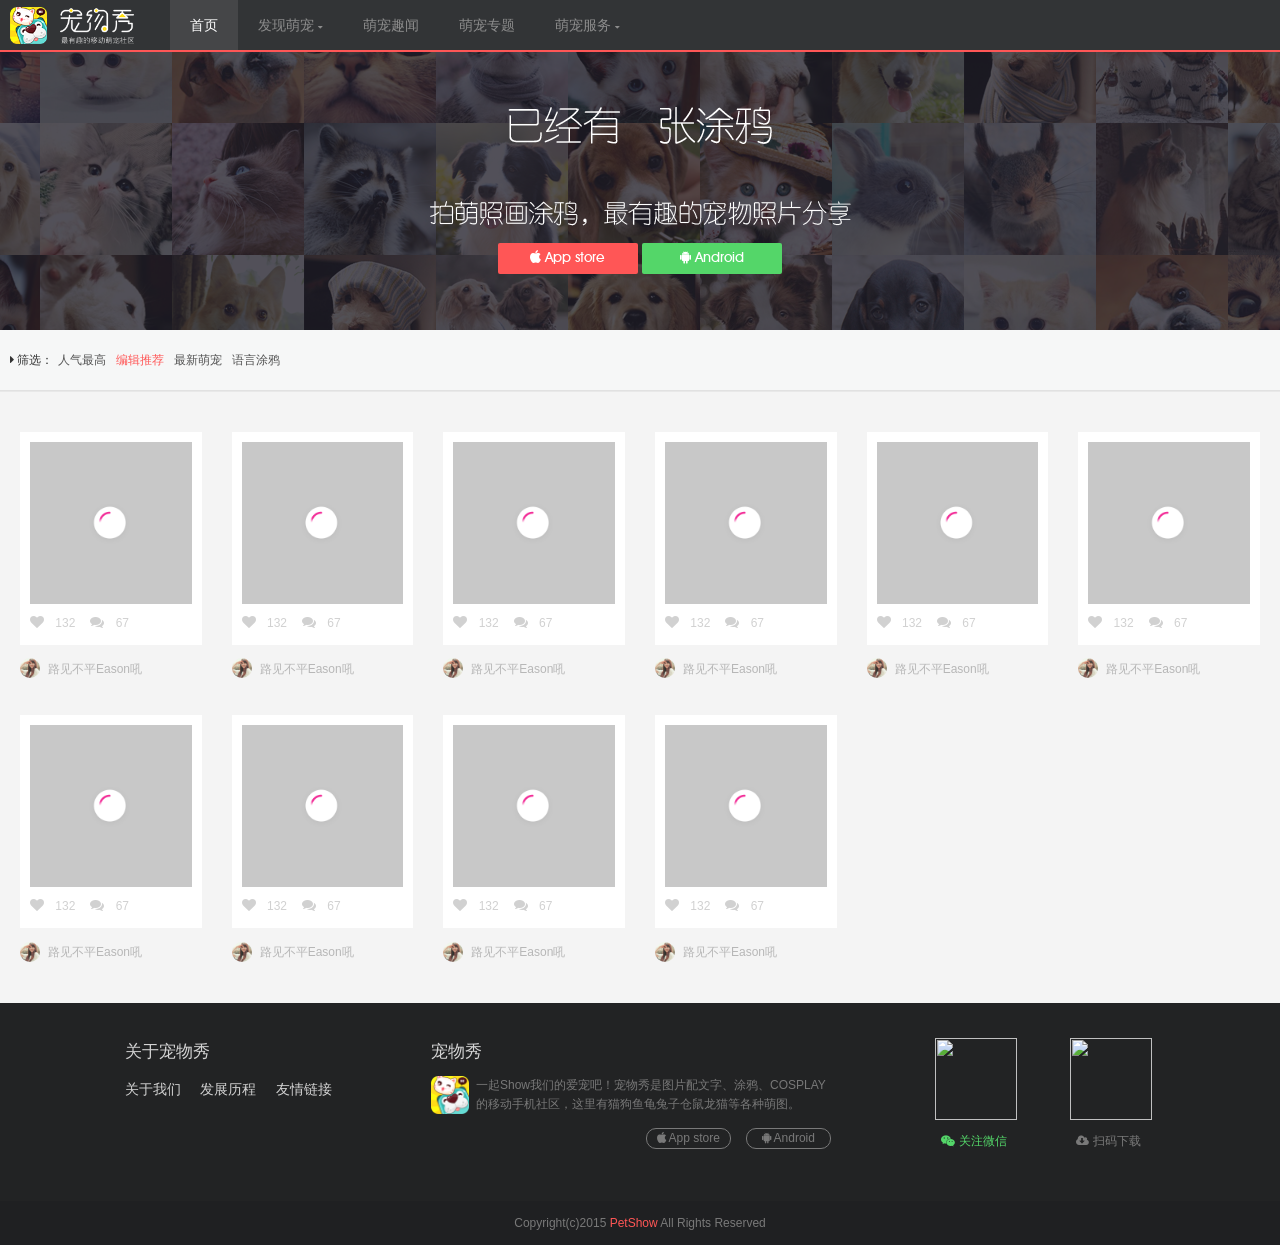
==== index.html @ 31b691ab "first commit of this project" ====
<!DOCTYPE html>
<html lang="en">
<head>
    <meta charset="UTF-8">
    <title>Document</title>
    <meta name="viewport"
          content="width=device-width, user-scalable=no, initial-scale=1.0, maximum-scale=1.0, minimum-scale=1.0">
    <meta http-equiv="X-UA-Compatible" content="IE=edge">
    <link rel="stylesheet" href="css/amazeui.min.css">
    <link rel="stylesheet" href="css/petshow.css?6">
    <link rel="stylesheet" href="css/animate.min.css">
    <script src="js/jquery.min.js"></script>
    <script src="js/amazeui.min.js"></script>
    <script src="js/countUp.min.js"></script>
    <script src="js/amazeui.lazyload.min.js"></script>


</head>
<body>
<header class="am-topbar am-topbar-inverse">
    <div class="amz-container">
        <h1 class="am-topbar-brand">
            <a href="#" class="am-topbar-logo">
                <img src="img/logo.png?1" alt="">
            </a>
        </h1>
        <button class="am-topbar-btn am-topbar-toggle am-btn am-btn-sm am-btn-success am-show-sm-only"
                data-am-collapse="{target: '#doc-topbar-collapse-5'}">
            <span class="am-sr-only">
                导航切换
            </span>
            <span class="am-icon-bars">
            </span>
        </button>
        <div class="am-collapse am-topbar-collapse" id="doc-topbar-collapse-5">
            <ul class="am-nav am-nav-pills am-topbar-nav">
                <li class="am-active">
                    <a href="#">
                        首页
                    </a>
                </li>
                <li class="am-dropdown" data-am-dropdown="">
                    <a class="am-dropdown-toggle" data-am-dropdown-toggle="" href="javascript:;">
                        发现萌宠
                        <span class="am-icon-caret-down">
                        </span>
                    </a>
                    <ul class="am-dropdown-content">
                        <li>
                            <a href="#">
                                编辑推荐
                            </a>
                        </li>
                        <li>
                            <a href="#">
                                人气排行
                            </a>
                        </li>
                        <li>
                            <a href="#">
                                最新发布
                            </a>
                        </li>
                        <li>
                            <a href="#">
                                语音涂鸦
                            </a>
                        </li>
                    </ul>
                </li>
                <li>
                    <a href="#">
                        萌宠趣闻
                    </a>
                </li>
                <li>
                    <a href="#">
                        萌宠专题
                    </a>
                </li>
                <li class="am-dropdown" data-am-dropdown="">
                    <a class="am-dropdown-toggle" data-am-dropdown-toggle="" href="javascript:;">
                        萌宠服务
                        <span class="am-icon-caret-down">
                        </span>
                    </a>
                    <ul class="am-dropdown-content">
                        <li>
                            <a href="#">
                                宠物医院
                            </a>
                        </li>
                        <li>
                            <a href="#">
                                宠物美容
                            </a>
                        </li>
                        <li>
                            <a href="#">
                                宠物店铺
                            </a>
                        </li>
                        <li>
                            <a href="#">
                                更多服务
                            </a>
                        </li>
                    </ul>
                </li>
            </ul>
        </div>
    </div>
</header>
<div class="get">
    <div class="am-g">
        <div class="am-u-lg-12">
            <div class="get-title">
                <div class="get_font_left"><img src="img/font_yjy.png" alt=""></div>
                <div class="get_font_center" id="banner_num"></div>
                <div class="get_font_rigth"><img src="img/font_zty.png" alt=""></div>
            </div>

            <div class="font_line"><img src="img/font_line.png" alt=""></div>
            <p>
                <a href="###" class="am-btn am-btn-sm get-btn  am-radius banner_ios am-icon-apple"> App store</a> <a
                    href="###" class="am-btn am-btn-sm  am-radius get-btn banner_android am-icon-android"> Android</a>
            </p>
        </div>
    </div>
</div>
<div class="banner_navbg">
    <div class="am-g">
        <div class="banner_nav"><span class="am-icon-caret-right">  筛选：</span><a href="###">人气最高</a><a href="###"
                                                                                                       class="banner_hover">编辑推荐</a><a
                href="###">最新萌宠</a><a href="###">语言涂鸦</a></div>
    </div>
</div>

<div class="am-g am-imglist">
    <ul data-am-widget="gallery" class="am-gallery am-avg-sm-2
  am-avg-md-3 am-avg-lg-6 am-gallery-default">
        <li>
            <div class="am-gallery-item am_list_block">
                <a href="###" class="am_img_bg">
                    <img class="am_img animated" src="img/loading.gif"
                         data-original="http://img.petshow.cc/pet_show/2015_08/6d3c22171da582f569702bad45d9a4c6.jpg"
                         alt="远方 有一个地方 那里种有我们的梦想"/>
                </a>

                <div class="am_listimg_info"><span class="am-icon-heart"> 132</span><span
                        class="am-icon-comments"> 67</span><span class="am_imglist_time">15分钟前</span></div>

            </div>
            <a class="am_imglist_user"><span class="am_imglist_user_ico"><img src="img/tx.jpg" alt=""></span><span
                    class="am_imglist_user_font">路见不平Eason吼</span></a>
        </li>
        <li>
            <div class="am-gallery-item am_list_block">
                <a href="###" class="am_img_bg">
                    <img class="am_img animated" src="img/loading.gif"
                         data-original="http://img.petshow.cc/pet_show/2015_08/6d3c22171da582f569702bad45d9a4c6.jpg"
                         alt="远方 有一个地方 那里种有我们的梦想"/>
                </a>

                <div class="am_listimg_info"><span class="am-icon-heart"> 132</span><span
                        class="am-icon-comments"> 67</span><span class="am_imglist_time">15分钟前</span></div>

            </div>
            <a class="am_imglist_user"><span class="am_imglist_user_ico"><img src="img/tx.jpg" alt=""></span><span
                    class="am_imglist_user_font">路见不平Eason吼</span></a>
        </li>
        <li>
            <div class="am-gallery-item am_list_block">
                <a href="###" class="am_img_bg">
                    <img class="am_img animated" src="img/loading.gif"
                         data-original="http://img.petshow.cc/pet_show/2015_08/6d3c22171da582f569702bad45d9a4c6.jpg"
                         alt="远方 有一个地方 那里种有我们的梦想"/>
                </a>

                <div class="am_listimg_info"><span class="am-icon-heart"> 132</span><span
                        class="am-icon-comments"> 67</span><span class="am_imglist_time">15分钟前</span></div>

            </div>
            <a class="am_imglist_user"><span class="am_imglist_user_ico"><img src="img/tx.jpg" alt=""></span><span
                    class="am_imglist_user_font">路见不平Eason吼</span></a>
        </li>
        <li>
            <div class="am-gallery-item am_list_block">
                <a href="###" class="am_img_bg">
                    <img class="am_img animated" src="img/loading.gif"
                         data-original="http://img.petshow.cc/pet_show/2015_08/6d3c22171da582f569702bad45d9a4c6.jpg"
                         alt="远方 有一个地方 那里种有我们的梦想"/>
                </a>

                <div class="am_listimg_info"><span class="am-icon-heart"> 132</span><span
                        class="am-icon-comments"> 67</span><span class="am_imglist_time">15分钟前</span></div>

            </div>
            <a class="am_imglist_user"><span class="am_imglist_user_ico"><img src="img/tx.jpg" alt=""></span><span
                    class="am_imglist_user_font">路见不平Eason吼</span></a>
        </li>
        <li>
            <div class="am-gallery-item am_list_block">
                <a href="###" class="am_img_bg">
                    <img class="am_img animated" src="img/loading.gif"
                         data-original="http://img.petshow.cc/pet_show/2015_08/6d3c22171da582f569702bad45d9a4c6.jpg"
                         alt="远方 有一个地方 那里种有我们的梦想"/>
                </a>

                <div class="am_listimg_info"><span class="am-icon-heart"> 132</span><span
                        class="am-icon-comments"> 67</span><span class="am_imglist_time">15分钟前</span></div>

            </div>
            <a class="am_imglist_user"><span class="am_imglist_user_ico"><img src="img/tx.jpg" alt=""></span><span
                    class="am_imglist_user_font">路见不平Eason吼</span></a>
        </li>
        <li>
            <div class="am-gallery-item am_list_block">
                <a href="###" class="am_img_bg">
                    <img class="am_img animated" src="img/loading.gif"
                         data-original="http://img.petshow.cc/pet_show/2015_08/6d3c22171da582f569702bad45d9a4c6.jpg"
                         alt="远方 有一个地方 那里种有我们的梦想"/>
                </a>

                <div class="am_listimg_info"><span class="am-icon-heart"> 132</span><span
                        class="am-icon-comments"> 67</span><span class="am_imglist_time">15分钟前</span></div>

            </div>
            <a class="am_imglist_user"><span class="am_imglist_user_ico"><img src="img/tx.jpg" alt=""></span><span
                    class="am_imglist_user_font">路见不平Eason吼</span></a>
        </li>
        <li>
            <div class="am-gallery-item am_list_block">
                <a href="###" class="am_img_bg">
                    <img class="am_img animated" src="img/loading.gif"
                         data-original="http://img.petshow.cc/pet_show/2015_08/6d3c22171da582f569702bad45d9a4c6.jpg"
                         alt="远方 有一个地方 那里种有我们的梦想"/>
                </a>

                <div class="am_listimg_info"><span class="am-icon-heart"> 132</span><span
                        class="am-icon-comments"> 67</span><span class="am_imglist_time">15分钟前</span></div>

            </div>
            <a class="am_imglist_user"><span class="am_imglist_user_ico"><img src="img/tx.jpg" alt=""></span><span
                    class="am_imglist_user_font">路见不平Eason吼</span></a>
        </li>
        <li>
            <div class="am-gallery-item am_list_block">
                <a href="###" class="am_img_bg">
                    <img class="am_img animated" src="img/loading.gif"
                         data-original="http://img.petshow.cc/pet_show/2015_08/6d3c22171da582f569702bad45d9a4c6.jpg"
                         alt="远方 有一个地方 那里种有我们的梦想"/>
                </a>

                <div class="am_listimg_info"><span class="am-icon-heart"> 132</span><span
                        class="am-icon-comments"> 67</span><span class="am_imglist_time">15分钟前</span></div>

            </div>
            <a class="am_imglist_user"><span class="am_imglist_user_ico"><img src="img/tx.jpg" alt=""></span><span
                    class="am_imglist_user_font">路见不平Eason吼</span></a>
        </li>
        <li>
            <div class="am-gallery-item am_list_block">
                <a href="###" class="am_img_bg">
                    <img class="am_img animated" src="img/loading.gif"
                         data-original="http://img.petshow.cc/pet_show/2015_08/6d3c22171da582f569702bad45d9a4c6.jpg"
                         alt="远方 有一个地方 那里种有我们的梦想"/>
                </a>

                <div class="am_listimg_info"><span class="am-icon-heart"> 132</span><span
                        class="am-icon-comments"> 67</span><span class="am_imglist_time">15分钟前</span></div>

            </div>
            <a class="am_imglist_user"><span class="am_imglist_user_ico"><img src="img/tx.jpg" alt=""></span><span
                    class="am_imglist_user_font">路见不平Eason吼</span></a>
        </li>
        <li>
            <div class="am-gallery-item am_list_block">
                <a href="###" class="am_img_bg">
                    <img class="am_img animated" src="img/loading.gif"
                         data-original="http://img.petshow.cc/pet_show/2015_08/6d3c22171da582f569702bad45d9a4c6.jpg"
                         alt="远方 有一个地方 那里种有我们的梦想"/>
                </a>

                <div class="am_listimg_info"><span class="am-icon-heart"> 132</span><span
                        class="am-icon-comments"> 67</span><span class="am_imglist_time">15分钟前</span></div>

            </div>
            <a class="am_imglist_user"><span class="am_imglist_user_ico"><img src="img/tx.jpg" alt=""></span><span
                    class="am_imglist_user_font">路见不平Eason吼</span></a>
        </li>

    </ul>
</div>
<footer class="am_footer">
    <div class="am_footer_con">
        <div class="am_footer_link">
            <span>关于宠物秀</span>
            <ul>
                <li><a href="###">关于我们</a></li>
                <li><a href="###">发展历程</a></li>
                <li><a href="###">友情链接</a></li>
            </ul>
        </div>


        <div class="am_footer_don">
            <span>宠物秀</span>
            <dl>
                <dt><img src="img/footdon.png?1" alt=""></dt>
                <dd>一起Show我们的爱宠吧！宠物秀是图片配文字、涂鸦、COSPLAY的移动手机社区，这里有猫狗鱼龟兔子仓鼠龙猫等各种萌图。
                    <a href="###" class="footdon_pg ">
                        <div class="foot_d_pg am-icon-apple "> App store</div>
                    </a><a href="###" class="footdon_az animated">
                        <div class="foot_d_az am-icon-android "> Android</div>
                    </a></dd>

            </dl>
        </div>

        <div class="am_footer_erweima">
            <div class="am_footer_weixin"><img src="img/wx.jpg" alt="">

                <div class="am_footer_d_gzwx am-icon-weixin"> 关注微信</div>
            </div>
            <div class="am_footer_ddon"><img src="img/wx.jpg" alt="">

                <div class="am_footer_d_dxz am-icon-cloud-download"> 扫码下载</div>
            </div>

        </div>

    </div>
    <div class="am_info_line">Copyright(c)2015 <span>PetShow</span> All Rights Reserved</div>
</footer>
<script src="js/petshow.js"></script>
</body>
</html>
---- css/petshow.css ----
html,body { margin: 0; padding: 0; min-height: 100%; background: #f4f4f4; }
@font-face {
    font-family: 'avantgarde_md_btmedium';
    src: url('../fonts/tt0156m-webfont.eot');
    src: url('../fonts/tt0156m-webfont.eot?#iefix') format('embedded-opentype'),
         url('../fonts/tt0156m-webfont.woff2') format('woff2'),
         url('../fonts/tt0156m-webfont.woff') format('woff'),
         url('../fonts/tt0156m-webfont.ttf') format('truetype'),
         url('../fonts/tt0156m-webfont.svg#avantgarde_md_btmedium') format('svg');
    font-weight: normal;
    font-style: normal;
}
ul,li,dl,dt,dd { margin: 0; padding: 0; list-style: none;}
.am-topbar {  border-bottom: 2px solid #ff5656;}
.cff5656 { color: #ff5656;}
.am-topbar-inverse { background: #323436;}
.am-topbar-inverse .am-topbar-nav>li>a {    padding: 0 20px;line-height: 50px;display: block;color: #8C8C8C;font-size: 14px; transition: background-color ease .3s;}
.am-topbar-inverse .am-topbar-nav>li>a:focus, .am-topbar-inverse .am-topbar-nav>li>a:hover {  background-color: #454648; color: #fff; }
.am-topbar-inverse .am-topbar-nav>li.am-active>a, .am-topbar-inverse .am-topbar-nav>li.am-active>a:focus, .am-topbar-inverse .am-topbar-nav>li.am-active>a:hover { background-color: #454648; color: #fff;}
.am-topbar-inverse .am-topbar-nav>li>a:after { display: none;}
.am-nav-pills>li+li { margin: 0;}
.am-dropdown-content:before { display: none;}
.am-gallery-bordered>li, .am-gallery-default>li, .am-gallery-imgbordered>li, .am-gallery-overlay>li { padding: 15px; padding-bottom: 10px;}
.am-dropdown-content:after { display: none;}
.am-dropdown-content { background: #454648; border:none; margin-top:0px; }
.am-nav { font-size: 14px; margin-left: 20px;}
ul.am-dropdown-content { padding:0px;}
.am-dropdown-content  { min-width: 106px; text-align: center;}
ul.am-dropdown-content>li>a { color: #8C8C8C; font-size: 12px;}
ul.am-dropdown-content>li>a:focus, ul.am-dropdown-content>li>a:hover { background: #ff5656; color: #fff;transition: background-color ease .3s;}
.am-icon-caret-down:before { font-size: 8px;}
.amz-container { max-width: 1500px; margin: 0 auto;}
.am-topbar-logo img{ width: 130px; height: 37px; vertical-align: top; margin-top:7px; }
.am-list, .am-topbar { margin-bottom: 0;}
.get {background: url(../img/banner_bg.png) top center no-repeat;color: #fff;text-align: center;height: 278px;}
.get-title {display: inline-block; padding-top: 25px;}
.get_font_left { width: 112px; height: 115px;float: left;  }
.get_font_center { width: auto; height: 115px; margin: 0 20px; line-height: 115px; float: left; font-size: 115px; color: #ff5656; font-family: 'avantgarde_md_btmedium';}
.get_font_rigth {width: 112px; height: 115px; float: left;vertical-align: middle;}
.get_font_left  , .get_font_rigth  {line-height: 95px;}
.banner_ios { background: url(../img/r_bg.png) #ff5656 no-repeat; background-position: -500px 0; }
.banner_android {  background: url(../img/l_bg.png) #54d669 no-repeat; background-position: -500px 0; }
.banner_ios , .banner_android { width: 140px;display: inline-block; color: #fff; font-family: 'avantgarde_md_btmedium';-webkit-transition: all 600ms cubic-bezier(0.165, 0.84, 0.44, 1);
      transition: all 600ms cubic-bezier(0.165, 0.84, 0.44, 1);}
.banner_ios:hover, .banner_android:hover { background-position: 0 0; color: #fff; }
.banner_ios:visited , .banner_android:visited { color: #fff;}
 .am-btn {  border:none; }
.banner_navbg { background: url(../img/bannner_smallbg.png) repeat-x; width: 100%; height: 62px;}
.am-g { max-width: 1500px;}
.am-imglist { max-width: 1540px; padding: 20px 0;}
.banner_nav { line-height: 61px; font-size: 12px; margin: 0 10px;}
.am_list_block { padding: 10px; background: #fff; position: relative; }
.am_listimg_info { color: #d1d1d1; padding-top: 5px; }
.am-icon-heart:before { font-size: 14px; margin-right: 8px;}
.am-icon-comments:before { font-size: 14px; margin-right: 8px;}
.am_listimg_right {  float: right; margin-right: 0;}
.am_listimg_info span { margin-right: 15px; font-size: 12px; }
.banner_nav a { color: #535353; display: inline-block; margin: 0 5px;}
.banner_nav .banner_hover {color: #ff5656;}
.am-g .avg_list { background: #fff; }
.am_list_time {  float: right; }
.am-g .avg_list_content { padding:10px;}
.avg_list_info span:before { font-size: 14px;}
.avg_list_info { color: #d1d1d1; font-size: 12px; padding-top: 10px}
.avg_info_right { float: right;}
.am_listimg_info .am_imglist_time { position: absolute; bottom: 11px; right:10px; margin-right:0;}
.am_imglist_user { color: #b7b7b7; padding: 10px 0; display: block;}
.am_imglist_user:hover { color: #b7b7b7;}
.am_imglist_user_ico { display:inline-block;  height: 20px; padding-right: 8px;}
.am_imglist_user_ico img { width: 20px;height: 20px; border-radius:50%;}
.am_imglist_user_font { font-size: 12px;}
.am_img_bg { background: url(../img/loading.gif) no-repeat center; display: block;}
.am_footer { background: #222324; width: 100%;padding: 35px 0 0 0;}
.am_footer_con { max-width: 1500px; text-align: center; margin: 0 auto; overflow: hidden; padding: 0 10px 40px;-webkit-box-sizing: border-box;box-sizing: border-box;}
.am_footer_link { overflow: hidden;  display: inline-block; vertical-align: top; margin-right: 80px;}
.am_footer_link span , .am_footer_don span{ text-align:left;  font-size: 17px; color: #d3d3d3; padding-bottom: 10px; display: block; }
.am_footer_link  li { display: inline-block;}
.am_footer_link  li a{color: #d3d3d3; font-size: 14px; margin-right: 15px;}
.am_footer_link  li a:hover {  color: #ff5656;}
.am_footer_don { display: inline-block; max-width: 400px; vertical-align: top; }
.am_footer_don dt { position: relative; float: left; width: 38px; height: 38px;}
.am_footer_don dd {position: relative; font-size: 12px; color: #787878; padding: 0; margin: 0;  margin-left: 45px; float:none;padding-bottom: 35px; text-align: left;}
.am_footer_don dt img {width: 38px; height: 38px;}
.am_footer_don .footdon_az { position: absolute; bottom:0; right: 0; display: block;  border:1px solid #797979; color: #797979; border-radius: 10px; width: 85px; line-height: 18px; height: 21px;}
.am_footer_don .footdon_pg { position: absolute; bottom:0; right: 100px; display: block;  border:1px solid #797979; color: #797979; border-radius: 10px; width: 85px; height: 21px; line-height: 18px;}
.am_footer_don .footdon_pg:hover { border: 1px solid #ff5656; color: #ff5656;}
.am_footer_don .footdon_az:hover { border: 1px solid #54d669 ; color: #54d669 ;}
.foot_d_pg { width: 100%; text-align: center;}
.foot_d_az { width: 100%; text-align: center; }
.am_footer_erweima { max-width: 450px; display: inline-block;padding-left:100px;}
.am_footer_weixin { text-align: center; float: left; margin-right: 50px;}
.am_footer_weixin img {width: 82px; height: 82px; margin-bottom: 7px; display: block;}
.am_footer_ddon {text-align: center;   float: left;}
.am_footer_ddon img {width: 82px; height: 82px; margin-bottom: 7px; display: block;}
.am_footer_d_gzwx {font-size: 12px;  color: #54d669; border-radius: 10px; width: 85px; height: 21px; line-height: 18px;text-indent: 3px;text-align: left;}
.am_footer_d_dxz {font-size: 12px;  color: #797979; border-radius: 10px; width: 85px; height: 21px; line-height: 18px;text-indent: 3px;text-align: left;}
.am_info_line { background: #1f2022; height: 45px; line-height: 45px; text-align: center; font-size:12px ; color: #797979;}
.am_info_line span { color: #ff5656;}
.am-list-news-default .am-list .am-list-item-desced {padding-top: 20px;padding-bottom: 20px;}
.am_list_li {padding: 20px;background: #fff;margin-top: 20px;box-shadow: 0 1px 2px rgba(0,0,0,0.05);border-radius: 2px;-webkit-transition: all 0.4s ease;transition: all 0.4s ease; }
.am_list_li:hover {   box-shadow: 0 0px 8px rgba(0,0,0,0.2);}
.am-list { background: none;}
.am_list_author .name {  height: 25px; line-height: 25px;}
.am_list_author_ico {vertical-align: middle;display: inline-block;width: 25px; line-height: 25px;height: 25px;background: no-repeat center center;background-size: cover;margin-right: 6px;border-radius: 50%;}
.am_list_author {margin: 15px 0 8px;color: #aaaaaa; font-size: 14px;}
.am_list_author a { color: #ff5656;}
.am_list_author a:hover {color: #333;-webkit-transition: all 0.2s ease;transition: all 0.2s ease;text-decoration: none;}
.am-list-news-default .am-list .am-list-thumb img { width: 165px;    float: left;margin-right: 20px;background: no-repeat center center;background-size: cover;}
.am_news_list_img{ width: 165px; -webkit-transition: all 0.4s ease;transition: all 0.4s ease;}
.am_list_title {}
.am-tabs-d2 .am-tabs-nav {margin: 0 auto;}
.am-tabs-d2 .am-tabs-nav li {    float: left;line-height: 40px;display: inline-block;padding: 0 14px;color: #666666;position: relative;-webkit-transition: all 0.4s ease;transition: all 0.4s ease;}
ul.am-tabs-nav.am-cf.am_cf {border-radius: 2px;height: 40px;background: #e7e7e7;box-shadow: 0 1px 2px rgba(0,0,0,0.05);z-index: 100; max-width: 810px;  margin: 0 auto; margin-bottom: 10px;}
.am_list_title a{    font-size: 18px;font-weight: 600;word-break: break-all;word-wrap: break-word;     color: #333333;-webkit-transition: all 0.2s ease;transition: all 0.2s ease;text-decoration: none;}
.am_list_title a:hover { color: #ff5656;}
.am-tabs-d2 .am-tabs-nav > :after { opacity: 0;-webkit-transform: translate(0, -8px);-ms-transform: translate(0, -8px); transform: translate(0, -8px); position: absolute;top: 100%;left: 50%;width: 10px;height: 10px;background: #ff5656;
content: " ";display: block;margin-top: -7px;margin-left: -3px; }
.am-tabs-d2 .am-tabs-nav>.am-active:after { opacity: 1; -webkit-transition: all 0.3s ease 0.4s;transition: all 0.3s ease 0.4s;-webkit-transform: rotate(45deg) translate(0, 0);-ms-transform: rotate(45deg) translate(0, 0);transform: rotate(45deg) translate(0, 0);}
.am-list-news-default .am-list .am-list-item-desced .am-list-item-text { color: #666; font-size: 14px;}
.am-list-item-text.am_list_item_text {overflow: hidden;text-overflow: ellipsis;display: -webkit-box;-webkit-box-orient: vertical;line-height: 1.3em;-webkit-line-clamp: 2;}
.am_news_tab { width: 100%; -webkit-transition: all 0.4s ease;transition: all 0.4s ease; height: auto; min-height: auto; margin: 0 auto; padding-top: 50px; font-size: 14px;}
.am-tabs-bd { border: none;}
.am-tabs-d2 .am-tabs-nav>.am-active a {color: #ffffff;}
.am-tabs-d2 .am-tabs-nav>.am-active { border: none;position: relative;background: #ff5656;}
.am-tabs-bd .am-tab-panel {margin: 0; padding: 0;}
.am_news_list_all { max-width: 810px; margin: 0 auto; padding-bottom: 60px; -webkit-transition: all 0.4s ease;transition: all 0.4s ease; }
.am_list_title_s { padding-top: 0}
.am-list>li {  border: none;    -webkit-transition: all 0.4s ease;transition: all 0.4s ease;}
.am_news_load { max-width: 810px; margin: 0 auto; color: #d1d1d1; height: 43px; line-height: 43px; background: #fff; text-align: center; margin-top: 20px; cursor: pointer;    box-shadow: 0 1px 2px rgba(0,0,0,0.05);}
.am_news_load span { margin: 0 auto; display: inline-block;}
.article_nr{ max-width: 810px; background: #fff; margin: 50px auto 20px; padding: 30px; -webkit-transition: all 0.4s ease;transition: all 0.4s ease;}
.article_nr_title {    font-size: 24px;font-weight: 600;margin-bottom: 20px; text-align: left;}
.article_nr_content { padding-top: 10px; font-size: 17px;}
.am-paragraph-default p { font-size: 17px; line-height: 1.8;    margin-bottom: 20px;}
.am-paragraph-default img { max-width:100%; border:none; margin: 0; padding: 0;}
.article_nr_more {  padding: 25px 0 25px;margin-top: 25px;border-top: solid 1px #f4f4f4;}
.article_nr_more_r {float: right;color: #666666; font-size: 12px;-webkit-transition: all 0.3s ease;transition: all 0.3s ease;white-space: nowrap;}
.article_nr_more_r .am-icon-btn {width: 28px;height: 28px;margin-left: 5px;border-radius: 50%;display: inline-block;color: #ffffff;line-height: 28px;text-align: center;font-size: 14px;-webkit-transition: all 0.3s ease;transition: all 0.3s ease;opacity: 1;
    -webkit-transform: translate(0, 0);-ms-transform: translate(0, 0);transform: translate(0, 0);}
.article_nr_more_ico {     display: inline-block;vertical-align: middle;font-size: 16px;white-space: nowrap;}
.article_nr_l { float: left;  font-size: 12px;font-family: 'avantgarde_md_btmedium'; color: #666;}
.article_nr_l  .am-icon-btn {width: 28px;height: 28px;border-radius: 50%;display: inline-block;color: #666;line-height: 29px;text-align: center;font-size: 14px;-webkit-transition: all 0.3s ease;transition: all 0.3s ease;opacity: 1;
    -webkit-transform: translate(0, 0);-ms-transform: translate(0, 0);transform: translate(0, 0);}
.am_tuya { max-width: 900px; margin: 0 auto; overflow: hidden; padding: 50px 0 50px;}
.am_tuya_user{ width: 100%; height: 75px; padding-bottom: 25px;}
.am_tuya_user_ico { width: 50px; height: 50px; float: left; position: relative;}
.am_tuya_user_ico img {width: 50px; height: 50px; border-radius: 50%; }
.am_tuya_user_info { position: relative; margin-left: 70px;}
.am_tuya_user_info_name { font-size: 20px; color: #222; font-weight: 600;}
.am_tuya_content { max-width: 900px;}
.am_tuya_content_l { width: 550px; float: left;}
.am_albums { width: 550px; height: 550px;}
.am_tuya_content_r { width: 325px; float:right;}
.am_tuya_user_info_time { margin-right: 15px;}
.am_tuya_more { width: 100%; overflow: hidden;background: #fff;}
.am_tuya_comment { width: 100%; min-height: 160px;border-bottom: 1px solid #e9e9e9; padding: 33px 22px;}
.am_tuya_comment_user {  width: 100%; }
.am_tuya_comment_user_l { float: left; position: relative; height: 33px; line-height: 33px; font-size: 14px; color: #000;}
.am_tuya_comment_user_l img { border-radius: 50%; width: 33px; height: 33px;vertical-align:top; margin-right: 13px;}
.am_tuya_comment_user_l span{color: #9c9c9c;font-weight:normal;}
.am_tuya_comment_user_r { position: relative; float: right;height: 33px; line-height: 33px; font-size: 14px; color: #9c9c9c; display: none;}
.am_tuya_comment_text { padding-left: 46px; font-size: 16px; color: #222;clear:both; padding-top: 10px;}
.am_tuya_comment:hover  .am_tuya_comment_user_r {display: block;}
.am_tuya_r_info { max-width: 250px;}
.am_tuya_r_info li { border-bottom: 1px solid #e0e0e0; line-height: 38px; height: 38px; font-size: 14px; color: #a1a1a1; -webkit-transition: all 0.4s ease;transition: all 0.4s ease;}
.am_tuya_r_info li:hover { background: #eee; -webkit-transition: all 0.4s ease;transition: all 0.4s ease;}
.am_tuya_r_info li :before { margin-left: 10px; font-size: 16px;}
.am_tuya_r_info li i { width: 38px; height: 38px;}
.am_tuya_r_tag {}
.am_tuya_tag { font-size: 14px; color: #a1a1a1; -webkit-transition: all 0.4s ease;transition: all 0.4s ease; width: 250px;border-bottom: 1px solid #e9e9e9; padding-bottom: 13px; margin-bottom: 10px;}
.am_tuya_tag li  { clear: both; line-height: 25px;}
.am_tuya_tag li:hover {background: #eee; -webkit-transition: all 0.4s ease;transition: all 0.4s ease;}
.am_tuya_tag li span { display: inline-block;}
.am_tuya_tag li a { color: #a1a1a1; }
.am_tuya_ckgd {  font-size: 16px; color: #767578; text-align: right; padding-right: 15px;}
.am_tuya_ckgd  a { color: #767578;}
.am_tuya_tag li span:last-child{ float: right;}
.am_tuya_tag li span.am_tuya_tag_title { float: left;  font-size: 16px; font-weight: 600; padding: 10px 0 5px; color: #767578;}
.am_tuya_oneword { width: 100%; height: 58px; padding: 0 22px; font-size: 16px; color: #222; line-height: 58px; border-bottom: 1px solid #e9e9e9;}
.am_tuya_user_info_coordinate { font-size: 14px; color: #aaa;}
.page_hot { width: 260px; }
.am_tuya_ckgd i { opacity: 0;}
.page_hot_title { margin-bottom: 15px; width: 260px;  height: 22px; line-height: 22px; font-size: 16px; }
.page_hot_list { width: 260px; overflow: hidden; }
.page_hot_block { width: 260px; height: 74px; margin-bottom: 23px; }
.page_hot_block dl { overflow: hidden; width: 260px; height: 74px; }
.page_hot_block dl dt { width: 74px; height: 74px; overflow: hidden; float: left; margin-right: 20px; }
.page_hot_block dl dt img { width: 74px; height: 74px; border-radius: 3px;}
.page_hot_block dl dd { margin: 0 }
.page_hot_block dl dd i { font-size: 16px; color: #767578; display: block;font-style: normal; }
.page_hot_block dl dd em { font-size: 12px; color: #959595; display: block; padding: 3px 0 4px 0; font-style: normal;}
.page_hot_block dl dd div.hot_block_info { }
.page_hot_block dl dd div.hot_block_info .hot_info_l { font-size: 14px;  height: 16px; line-height: 17px; float: left; width: 70px; color: #a1a1a1; }
.page_hot_block dl dd div.hot_block_info .hot_info_r { font-size: 14px; height: 16px; line-height: 17px; float: left; width: 70px; color: #a1a1a1;   }
.am_tuya_cai {  max-width: 930px; clear: both;padding-top:50px; margin: 0 auto; padding-bottom: 60px; }
.am_tuya_cai_ti { padding-top: 30px; font-size: 16px; color: #767578;border-top: 1px solid #e9e9e9; max-width: 900px; margin: 0 auto;}
.am_tuya_cai .am-gallery{    padding:0;}
.am_tuya_cai .am-imglist {padding-top:10px;}
.am_user  { width: 100%;}
.am_user_head { width: 100%; background: #fff; height: 150px; border-bottom: 1px solid #dedede;}
.am_user_head_content { max-width: 1530px; margin: 0 auto; padding: 43px 15px 0; font-family: 'avantgarde_md_btmedium','微软雅黑';}
.am_user_head_l { float: left;}
.am_user_head_l_ico { width: 65px; height: 65px; float: left; position: relative;}
.am_user_head_l_ico  img { width: 100%; border-radius:50%;}
.am_user_head_l_ico_info { position: relative;  margin-left: 85px; color: #8b8b8b; padding-top: 5px;}
.am_user_head_l_ico_info span { display: block;}
.am_user_head_l_ico_info_ti { font-size: 18px; text-align: right; color: #707173;}
.am_user_head_l_name { font-size: 23px;}
.am_user_head_l_map { font-size: 14px;}
.am_user_head_r { float: right;padding-top: 5px;}
.am_user_head_r_tag  { float: right; text-align: right;}
.am_user_head_r_tag>span { margin-right: 10px; font-size: 14px; color: #8b8b8b;}
.am_user_head_unm { color: #ff5656;}
.am_user_list_li li{ margin-bottom: 10px;}
#wrapper {position: relative;z-index: 1;height: 40px;width: 100%;background: #ccc;overflow: hidden;-ms-touch-action: none;}
#wrapper ul {position: absolute;z-index: 1;-webkit-tap-highlight-color: rgba(0,0,0,0);width:480px;-webkit-transform: translateZ(0);-moz-transform: translateZ(0);-ms-transform: translateZ(0);-o-transform: translateZ(0);transform: translateZ(0);
  -webkit-touch-callout: none;-webkit-user-select: none;-moz-user-select: none;-ms-user-select: none;user-select: none;-webkit-text-size-adjust: none;-moz-text-size-adjust: none;-ms-text-size-adjust: none;-o-text-size-adjust: none;text-size-adjust: none;}
#wrapper li {  width: 80px;height: 40px;float: left;line-height: 40px;background-color: #fafafa;font-size: 14px;overflow: hidden;text-align: center;}
.am_bdfw { max-width: 810px; margin: 0 auto; padding-top: 20px;}
.dis_line {text-align:justify;}
.am_bdfw_block { width: 395px; height: 175px; background: #fff; display:inline-block;box-shadow: 0 1px 2px rgba(0,0,0,0.05);-webkit-transition: all 0.4s ease;transition: all 0.4s ease;}
.am_bdfw_block:nth-child(2n-1) { float: right; }
.dis_line [class*=am-u-]+[class*=am-u-]:last-child { float: left;  }
.dis_line [class*=am-u-] { margin-bottom: 20px;}
.am_bdfw_block_l { width: 350px; height: 175px; float: left;padding: 20px;}
.am_bdfw_block_l_info { width: 350px;}
.am_bdfw_block_l_info_l { width: 45px; height: 45px; position: relative; float: left;}
.am_bdfw_block_l_info_l  img { width: 100%;border-radius: 50%; }
.am_bdfw_block_l_info_r{ position: relative; margin-left: 60px; font-size: 18px; color: #222;}
.am_bdfw_block_r{ display: block;width: 45px; height: 175px;float: left; background: #e9e9e9;-webkit-transition: all 0.4s ease;transition: all 0.4s ease;}
.am_bdfw_block:hover  .am_bdfw_block_r{ background: #ff5656;}
.am_bdfw_block_l_info_r span {display: block; line-height: 22px;}
.am_bdfw_block_l_info_r a { color: #222;}
.am_bdfw_block_l_info_tel a{ padding-right: 10px; display: inline-block; font-size: 18px;}
.am_bdfw_block_l_info_tel { font-size: 14px; color: #989898; line-height: 20px;}
.am_bdfw_block_b { width: 350px; padding-top: 52px; font-size: 12px; line-height: 20px;}
.am_bdfw_block_b i { color: #ff5656; line-height: 18px; vertical-align: top; font-style: normal;}
.am_bdfw_block_r  i {display: block; color: #c0c0c0; width: 45px; text-align: center;}
.am_bdfw_block_r  i.am-icon-ellipsis-v { padding-top: 20px;}
.am_bdfw_block_r  i.am-icon-chevron-right { padding-top: 95px;}
.am_bdfw_block:hover .am_bdfw_block_r :before { color: #fff;}


/* 本地服务 */
.bdfw_link a{  color: #999;}
.bdfw_link a:hover{  color: #ff5656;}
.bdfw_nr { max-width: 810px; padding: 50px 0;}
.bdfw_nr_block { padding: 30px; width: 100%; background: #fff; overflow: hidden;}
.bdfw_nr_block_l { float: left; width: 570px;}
.bdfw_nr_block_r { float: right; width: 160px;}
.bdfw_nr_block_r img { width: 100%;}
.bdfw_nr_block_r_info { width: 160px; font-size: 14px; vertical-align: top; text-align: center; padding-top: 6px; color: #999;}
.bdfw_nr_title {font-size: 22px; color: #222;line-height: 33px;}
.bdfw_nr_brief_info {    margin-top: 6px;font-size: 14px;color: #ebebeb;}
.bdfw_nr_brief_info span {display: inline-block;}
.bdfw_nr_brief_star {height: 16px;}
.bdfw_nr_brief_star img { margin-right: 3px;}
.bdfw_nr_brief_moreinfo {margin: 0 10px;vertical-align: middle;color: #999;}
.bdfw_nr_brief_address {margin-top: 7px;line-height: 25px;font-size: 14px;color: #282828;}
.bdfw_nr_smalltitle { font-size: 12px;   color: #999; line-height: 35px;text-decoration: none;display: block;margin-top: 4px;width: 100px;}
.bdfw_nr_brief_info_nr { font-size: 12px; color: #222; margin-bottom: 10px;}
.bdfw_nr_brief_info_nr span {display: inline-block; margin-right: 5px; }
.bdfw_tel { opacity: 0;}


/* 专题列表 */
.ztlb_nr {  max-width: 810px; padding: 50px 0 0;}
.ztlb_nr_block { margin-bottom: 20px; max-width: 810px; height: 205px; background: #fff; padding: 30px;box-shadow: 0 1px 2px rgba(0,0,0,0.05);-webkit-transition: all 0.4s ease;transition: all 0.4s ease;}
.ztlb_nr_block_l { position: relative; float: left; width: 75px; text-align: center;}
.ztlb_nr_block_l img { width: 100%;border-radius: 50%;}
.ztlb_nr_block_r { position: relative; margin-left: 100px;}
.ztlb_nr_block_r_title {font-size: 22px; color: #222;line-height: 33px;}
.ztlb_nr_block_r_nr { font-size: 14px; display: inline-block; width: 540px; padding-top: 10px; padding-bottom: 13px;}
.ztlb_nr_block_r_user { border-top: 1px solid #f0f1f1; padding-top:13px; font-size: 14px; color: #999;}
.ztlb_nr_block_r_user img { border-radius: 50%;  width: 30px; margin-left: 8px; }
.ztlb_nr_block_r_info { position: absolute; right: 20px; top: 15px;font-size: 12px;  line-height: 22px;}
.ztlb_nr_block_r_info_l { display: inline-block;color: #ff5656; text-align: center; }
.ztlb_nr_block_r_info_r{  display: inline-block;  text-align: center; padding-left: 10px;}

.ztlb_nr_blockc { margin-bottom: 20px; max-width: 810px; height: 205px; background: #fff; padding: 30px;box-shadow: 0 1px 2px rgba(0,0,0,0.05);-webkit-transition: all 0.4s ease;transition: all 0.4s ease;}
.ztlb_nr_blockc_l { position: relative; float: left; width: 75px; text-align: center;}
.ztlb_nr_blockc_l img { width: 100%;border-radius: 50%;}
.ztlb_nr_blockc_r { position: relative; margin-left: 100px;}
.ztlb_nr_blockc_r_title {font-size: 22px; color: #222;line-height: 33px;}
.ztlb_nr_blockc_r_nr { font-size: 14px; display: inline-block; width: 540px; padding-top: 10px; padding-bottom: 13px;}
.ztlb_nr_blockc_r_user { border-top: 1px solid #f0f1f1; padding-top:13px; font-size: 14px; color: #999;}
.ztlb_nr_blockc_r_user img { border-radius: 50%;  width: 30px; margin-left: 8px; }
.ztlb_nr_blockc_r_info { position: absolute; right: 20px; top: 15px;font-size: 12px;  line-height: 22px;}
.ztlb_nr_blockc_r_info_l { display: inline-block;color: #ff5656; text-align: center; }
.ztlb_nr_blockc_r_info_r{  display: inline-block;  text-align: center; padding-left: 10px;}
/* 专题列表内容*/
.ztlb_nrlist{max-width: 850px; margin-bottom: 50px; }
.ztlb_nrlist {}
.ztlb_nr_block_r_title:hover {  color: #fff;}
.ztlb_nr_block_r_user_copy { display: none;}
.ztlb_nr_block_r_info_copy { display: none;}
.ztlb_nr_block_r_info_copy_bg { display: none;}
@media only screen and (max-width: 1050px) {
.am_footer_con { text-align: center;}
.am_footer_link { margin-right: 30px;}
.am_footer_erweima {padding-left:50px;}
.am_footer_don { max-width: 300px;}
.am_footer_weixin img {width: 98px; height: 98px; margin-bottom: 10px; display: block;}
.am_footer_ddon img {width: 98px; height: 98px; margin-bottom: 10px; display: block;}

}
@media only screen and (max-width: 900px) {
.article_nr {  -webkit-transition: all 0.4s ease;transition: all 0.4s ease; max-width: 95%;    box-shadow: 0 1px 2px rgba(0,0,0,0.05);
    border-radius: 2px;}
.am_tuya_content_r { display: none;}
.am_footer_link  { width: 100px; vertical-align: top;}
.am_footer_link { margin-right: 20px;}
.am_footer_erweima {padding-left:30px;}
.am_footer_don { max-width: 250px; vertical-align: top;}
.am_footer_weixin img {width: 105px; height: 105px; margin-bottom: 10px; display: block;}
.am_footer_ddon img {width: 105px; height: 105px; margin-bottom: 10px; display: block;}
.am_tuya_content_l { margin: 0 auto; float: none;}
.am_tuya_user { width: 550px; margin: 0 auto;}
.am_tuya_cai { width: 570px;padding-top: 10px;}
.am_tuya_cai_ti { width: 550px;}
.am_tuya_ckgd {padding-right: 0px;color: #d1d1d1;max-width: 810px;margin: 0 auto;color: #d1d1d1;height: 43px;line-height: 43px;background: #fff;text-align: center;margin-top: 20px;cursor: pointer;box-shadow: 0 1px 2px rgba(0,0,0,0.05);}
.am_tuya_ckgd  a { color: #d1d1d1;}
.am_tuya_ckgd i { opacity: 1;}
}

@media only screen and (max-width: 870px) {
    /*本地服务*/
.bdfw_link { padding: 0; padding-left: 20px;}
.bdfw_nr_block_r { display: none;}
.bdfw_link .am-active{ display: none;}
.bdfw_tel { width: 100%;  height: 40px; line-height: 1.5;margin: 30px auto 10px;opacity: 1;}
.bdfw_nr { padding: 20px 0;}
.bdfw_link { padding-bottom: 0px;}
.bdfw_nr_block { padding: 20px;}
.bdfw_nr_block_l{ width: 100%;}
.am_bdfw_block:nth-child(2n-1) { float: none;}
.am_bdfw_block {width: 100%;}
.dis_line {margin: 0 auto}
.am_bdfw { width: 95%; margin: 0 auto; position: relative;}
.am_bdfw_block_r {   position: absolute; right: 0; top: 0;}
.am_news_tab { padding-top: 0;}
.am_news_list_all { max-width: 95%; -webkit-transition: all 0.4s ease;transition: all 0.4s ease;  padding-bottom: 20px;}
ul.am-tabs-nav.am-cf.am_cf { margin-right: 0; margin-bottom: 0; margin-left: 0; font-size: 12px; height: 35px; line-height: 35px;}
.am-tabs-d2 .am-tabs-nav li {height: 35px; line-height: 35px;}
.am-tabs-d2 .am-tabs-nav>.am-active a {height: 35px; line-height: 35px;}
.am-tabs-d2 .am-tabs-nav a { height: 35px; line-height: 35px;}
.am-tabs-d2 .am-tabs-nav > :after { display: none;}
.am-tabs-d2 .am-tabs-nav>.am-active:after  { display: none;}
.am-tabs-d2 .am-tabs-nav>.am-active { background: none; border-bottom: 1px solid #ff5656;  -webkit-transition: all 0s ease 0s;transition: all 0s ease 0s;}
.am-tabs-d2 .am-tabs-nav>.am-active a { color: #ff5656; }
[class*=am-u-]+[class*=am-u-]:last-child { float: left;margin-left: 10px;}
.am_list_main { }
.am_news_list_img{ width: 90px;}
.am_list_title a { font-size: 15px;}
[data-am-widget=tabs] .am-tabs-nav a { overflow: visible; text-align: center;}
.am-tabs-d2 .am-tabs-nav li { padding: 0;}
.am_list_thumb { width: 90px;}
.am-list-news-default .am-list .am-list-thumb { width: 90px;}
.am_news_list_all { max-width: 95%; -webkit-transition: all 0.4s ease;transition: all 0.4s ease;  padding-bottom: 20px;}
.am_list_title { padding-right: 15px;    font-size: 15px;line-height: 18px; margin-bottom: 10px;max-height: 36px;display: block;display: -webkit-box;-webkit-line-clamp: 2;overflow: hidden;text-align: left;}
.am_list_author {  display: none; }
ul.am-tabs-nav.am-cf.am_cf { background: #fafafa;}
#wrapper{ background: #fafafa;}
}
@media only screen and (max-width: 700px) {
.ztlb_nr_blockc { width: 97%; padding: 10px; margin: 0 auto; padding-top: 15px; padding-bottom: 15px;  height: auto; position: relative; margin-bottom: 20px;}
.ztlb_nr_blockc_r_nr {  padding-bottom: 10px;}
.ztlb_nr_blockc_r_info { display: none;}
.ztlb_nr_blockc_l { position: absolute; width: 50px;}
.ztlb_nr_blockc_r_title { padding-left: 65px; line-height: 50px;}
.ztlb_nr_blockc_r { position: static; margin: 0;}
.ztlb_nr_blockc_r_nr { width: 100%;}
.ztlb_nr_blockc_r_title { font-size: 18px;}
.ztlb_nr_blockc_r_user { font-size: 12px;}
.dis_line [class*=am-u-]+[class*=am-u-]:last-child{    margin-left: 0;}
.am_news_list_all { max-width: 95%; -webkit-transition: all 0.4s ease;transition: all 0.4s ease;  padding-bottom: 20px;}
.article_nr { margin: 20px auto;}
[class*=am-u-] { padding: 0;}
[class*=am-u-]+[class*=am-u-]:last-child { position: relative; float: none; margin-left: 100px; padding-right: 5px;}
.am_list_li { padding: 13px;}
.am_footer_link  { width: 100%}
.am_footer { padding-top: 10px;}
.am-list-item-text.am_list_item_text { padding-right: 5px;  }
.am_footer_link { margin:0 auto; float:none;     vertical-align: top;text-align: center; height: 40px; border-bottom:1px solid #444444; margin-bottom: 20px;}
.am_footer_link span { display: none;}
.am_list_thumb{ position: relative; float: left;}
.am_list_main { position: relative; margin-left: 95px;}
 .am_footer_don span { display: none;}
.am_footer_link  li a { font-size: 12px;}
.am_footer_erweima {  padding: 0; margin: 0;max-width: 100%;width: 100%; padding-top: 30px;}
.am_footer_weixin { width: 50%; margin: 0; text-align: center;}
.am_footer_weixin img { margin: 0 auto; width: 130px; height: 130px;}
.am_footer_ddon { width: 50%;}
.am_footer_ddon img { margin: 0 auto; width: 130px;height: 130px;}
.am_footer_don { max-width: 100%; border-bottom: 1px solid #444444;  padding-bottom: 20px;}
.am_footer_don dt { position: relative; float: left; width: 38px; height: 38px;}
.am_footer_don dd {position: relative; margin-left: 45px; float:none; }
.banner_nav {-webkit-box-sizing: border-box;box-sizing: border-box;margin: 0;}
.banner_nav a { float: left; font-size: 16px;margin: 0; text-align: center; line-height: 60px; width: 25%;-webkit-box-sizing: border-box;
    box-sizing: border-box;border-left:1px solid #eee;}
.banner_nav .banner_hover { border-bottom:2px solid #ff5656; }
.am-icon-caret-right { display: none;}
.get  { height: 200px;}
.am-gallery-bordered>li, .am-gallery-default>li, .am-gallery-imgbordered>li, .am-gallery-overlay>li { padding: 7px; padding-bottom: 0px;}
.am-topbar-btn {  background: #454648; border:none; margin-top: 10px; }
.am-btn-success:focus, .am-btn-success:hover { background: #ff5656;}
 .am-nav { margin-left: 0;}
 ul.am-dropdown-content>li>a { font-size: 14px; text-align: left; text-indent: 1em;  list-style-type:circle;}
 .get-title {display: inline-block; padding-top: 30px; }
.get_font_left { width: 40px; height: 50px;float: left; }
.get_font_center { width: auto; height:50px; margin: 0 20px; line-height: 50px; float: left; font-size: 50px; color: #ff5656; font-family: 'avantgarde_md_btmedium';}
.get_font_rigth {width: 40px; height: 50px; float: left;vertical-align: middle;}
.get_font_left  , .get_font_rigth  {line-height: 45px; }
.get_font_left img , .get_font_rigth img  {width: 40px;  }
.font_line img{ width: 250px;}
.am_listimg_info .am_imglist_time { display: none;}
.article_nr .am_list_author { display: block;}

.am_tuya { padding: 0;}
.am_tuya_user { background: #fff; width: 100%; height: auto; padding-bottom: 0; padding:15px 15px;}
.am_tuya_user_info_name { font-size: 15px; padding-top: 5px;}
.am_tuya_user_info_coordinate { font-size: 12px;}
.am_tuya_content_l { width: 100%;}
.am_albums {width: 100%; height: auto;}
.am_albums  img {width: 100%;}
.am_tuya_cai_ti { width: 100%;}
.am_tuya_cai { width: 100%;}
.am_tuya_comment { padding: 15px; padding-bottom: 25px;}
.am_tuya_comment_text {}
.am_tuya_comment:hover  .am_tuya_comment_user_r { display: none;}
.am_tuya_comment { min-height: auto;}
.am_tuya_cai_ti { padding-left: 7px; border: none;}
.am_tuya_ckgd {width: 40%;}
.am_user_head { height: 260px;}
.am_user_head_l { float: none; width: 100%; }
.am_user_head_l_ico { float: none; margin: 0 auto;}
.am_user_head_l_ico_info { float: none; margin: 0 auto; text-align: center; padding-top: 15px;}
.am_user_head_l_name { font-size: 19px; color: #222;}
.am_user_head_l_map { font-size: 12px;}
.am_user_head_r { float: none; width: 100%; padding-top: 15px;}
.am_user_head_r_tag { float: none; text-align: center;}
.am_user_head_l_ico_info_ti { display: none;}
ul.am-tabs-nav.am-cf.am_cf { background: #fafafa;}

/* 本地服务列表*/
.ztlb_nr_block { padding: 12px; background: url(../img/kj.png)  center -80px no-repeat; -webkit-background-size: 100%;
background-size: 100%; }
.ztlb_nr_block_l { width: 45px;}
.ztlb_nr_block_r { margin-left: 55px;}
.ztlb_nr_block_r_title { font-size: 16px; color: #fff; font-weight: bolder;}
.ztlb_nr_block_r_nr { font-size: 12px; width: 100%; padding-top: 0;}
.ztlb_nr_block_r_user { font-size: 12px; border: none;}
.ztlb_nr_block { height: 165px;}
.ztlb_nr_block_r_info { display: none;}
.ztlb_nr_block_l { padding-top: 5px;}
.ztlb_nr { padding: 20px 0; }
 .ztlb_nr_list { padding: 0px; }
.ztlb_nr_block_l { display: none;}
.ztlb_nr_block_r { position: absolute; margin: 0; background: rgba(0,0,0,.5); max-width:100%; left:0; bottom: 40px;color: #fff; padding: 15px; margin: 0 15px; padding-top: 8px;}
.ztlb_nr_block { height: 400px;}
.ztlb_nr_block_r_user { color: #fff;}
}

@media only screen and (min-width: 641px) {
[class*=am-u-] { margin: 0; padding: 0;}
.am_news_list_all {   padding-bottom: 20px;}
}

@media only screen and (min-width : 300px) and (max-width : 642px)  {
.ztlb_nrlist { background: #fff; padding-bottom: 10px;}
.ztlb_nrlist  .am-gallery { padding: 0;}
.ztlb_nr_block_r_user  { display: none;}

.ztlb_nr_block_r_user_copy { display: block; background: #ebebeb; height: 80px; padding-top:2px; padding-left: 10px; border-bottom: 1px solid #ebebeb; color: #222;}
.ztlb_nr_block_r_user_copy span {display: block; margin-bottom: 5px; padding-top: 3px;}
.ztlb_nr_block_r_user img {margin-left: 0; margin-right: 5px; width: 40px;}
.ztlb_nr_block_r_info_copy {  display: block; position: absolute; bottom:0px;  font-size: 12px; height: 29px; line-height: 28px; background:rgba(0,0,0,.3); width: 100%; color: #fff;}
.ztlb_nr_block_r_info_copy_bg { z-index: 9; display: block; position: absolute; bottom:0px;  font-size: 12px; height: 29px; line-height: 28px; background:rgba(0,0,0,.3); width: 100%; color: #fff;}
.ztlb_nr_block_r_info_copy_bg span { display: inline-block; width: 49%; text-align: center;}
.ztlb_nr_block { padding: 12px; background: url(../img/kj.png)  center top no-repeat; -webkit-background-size: 100%;background-size: 100%; }
.ztlb_nr_list { padding: 0px; }
.ztlb_nr_block_l { display: none;}
.ztlb_nr_block_r { position: absolute; margin: 0; background:url(../img/tm.png) repeat-x;max-width:100%; left:0; bottom: 30px;color: #fff; padding: 20px;  padding-top: 8px;}
.am_bdfw_block { height: 160px;}
.am_bdfw_block_r { height: 160px;}
.am_bdfw_block_r i.am-icon-chevron-right {    padding-top: 78px;}
.am_bdfw_block_l_info_r { font-size: 15px;}
.am_bdfw_block_l_info_tel { font-size: 12px;}
.am_bdfw_block_l { padding: 13px;}
.am_bdfw_block_r { width: 30px;}
.am_bdfw_block_r i { width: 30px;}
.am_bdfw_block:hover  .am_bdfw_block_r{ background: #e9e9e9;}
.ztlb_nr_block { height: 270px; padding: 0; margin: 0;}
.ztlb_nr_block_r_nr { padding-bottom: 0;}
}
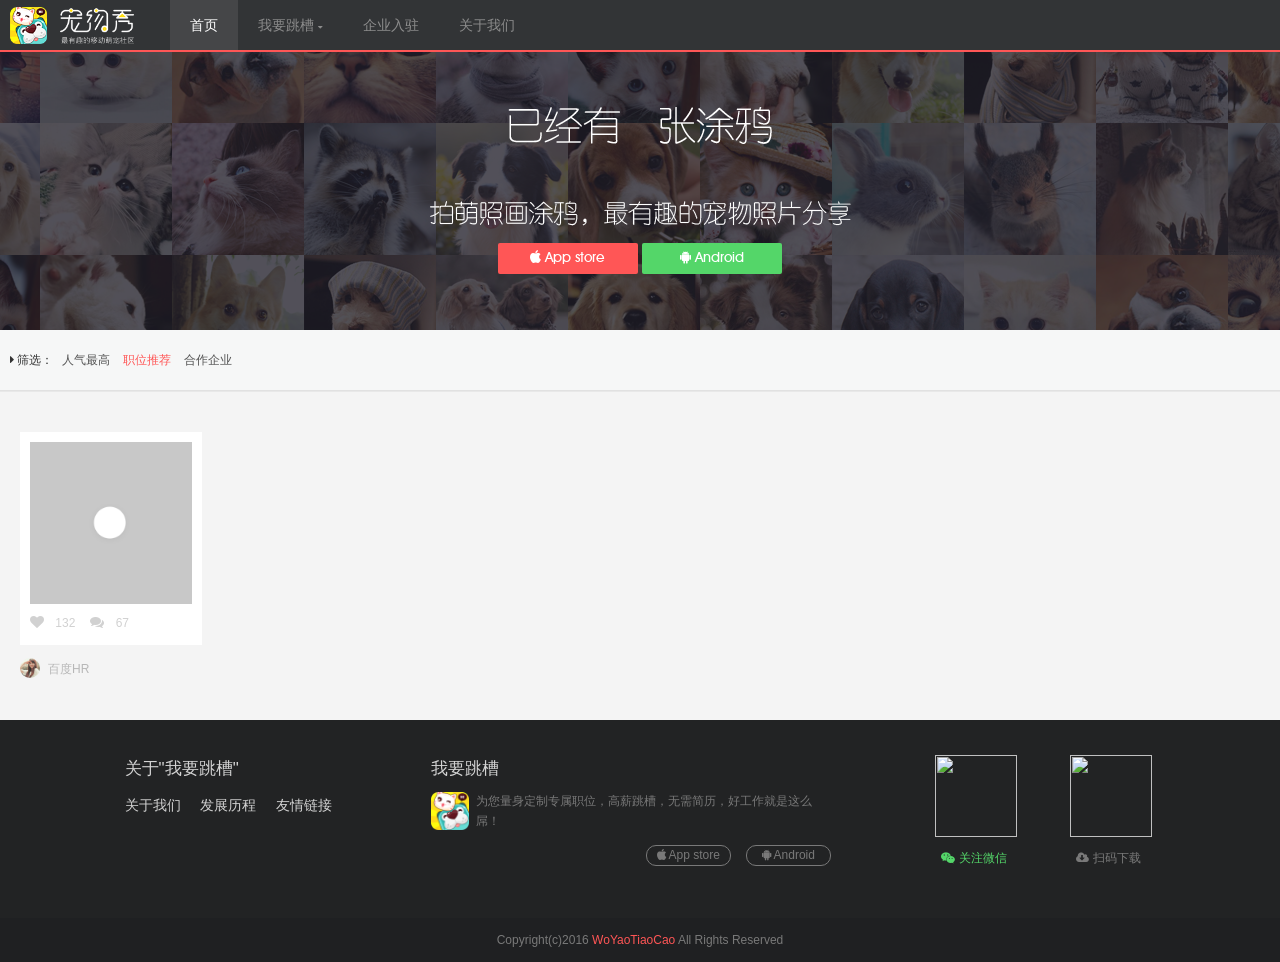
==== commit 321ccd5a: "some change of homepage" ====
--- a/index.html
+++ b/index.html
@@ -2,7 +2,9 @@
 <html lang="en">
 <head>
     <meta charset="UTF-8">
-    <title>Document</title>
+    <title>我要跳槽－您的跳槽神器，助您快速升职涨薪！</title>
+    <meta name="keywords" content="跳槽神器,无需简历,涨薪利器,企业招聘神器,大牛跳槽"/>
+    <meta name="description" content="我要跳槽－您的跳槽神器，助您快速升职涨薪！"/>
     <meta name="viewport"
           content="width=device-width, user-scalable=no, initial-scale=1.0, maximum-scale=1.0, minimum-scale=1.0">
     <meta http-equiv="X-UA-Compatible" content="IE=edge">
@@ -41,71 +43,33 @@
                 </li>
                 <li class="am-dropdown" data-am-dropdown="">
                     <a class="am-dropdown-toggle" data-am-dropdown-toggle="" href="javascript:;">
-                        发现萌宠
+                        我要跳槽
                         <span class="am-icon-caret-down">
                         </span>
                     </a>
                     <ul class="am-dropdown-content">
                         <li>
                             <a href="#">
-                                编辑推荐
+                                高薪职位
                             </a>
                         </li>
                         <li>
                             <a href="#">
-                                人气排行
+                                立即申请
                             </a>
                         </li>
-                        <li>
-                            <a href="#">
-                                最新发布
-                            </a>
-                        </li>
-                        <li>
-                            <a href="#">
-                                语音涂鸦
-                            </a>
-                        </li>
+                        
                     </ul>
                 </li>
                 <li>
                     <a href="#">
-                        萌宠趣闻
+                        企业入驻
                     </a>
                 </li>
                 <li>
                     <a href="#">
-                        萌宠专题
+                        关于我们
                     </a>
-                </li>
-                <li class="am-dropdown" data-am-dropdown="">
-                    <a class="am-dropdown-toggle" data-am-dropdown-toggle="" href="javascript:;">
-                        萌宠服务
-                        <span class="am-icon-caret-down">
-                        </span>
-                    </a>
-                    <ul class="am-dropdown-content">
-                        <li>
-                            <a href="#">
-                                宠物医院
-                            </a>
-                        </li>
-                        <li>
-                            <a href="#">
-                                宠物美容
-                            </a>
-                        </li>
-                        <li>
-                            <a href="#">
-                                宠物店铺
-                            </a>
-                        </li>
-                        <li>
-                            <a href="#">
-                                更多服务
-                            </a>
-                        </li>
-                    </ul>
                 </li>
             </ul>
         </div>
@@ -130,20 +94,21 @@
 </div>
 <div class="banner_navbg">
     <div class="am-g">
-        <div class="banner_nav"><span class="am-icon-caret-right">  筛选：</span><a href="###">人气最高</a><a href="###"
-                                                                                                       class="banner_hover">编辑推荐</a><a
-                href="###">最新萌宠</a><a href="###">语言涂鸦</a></div>
+        <div class="banner_nav"><span class="am-icon-caret-right">  筛选：</span>
+            <a href="###">人气最高</a>
+            <a href="###" class="banner_hover">职位推荐</a>
+            <a href="###">合作企业</a>
+        </div>
     </div>
 </div>
 
 <div class="am-g am-imglist">
-    <ul data-am-widget="gallery" class="am-gallery am-avg-sm-2
-  am-avg-md-3 am-avg-lg-6 am-gallery-default">
+    <ul data-am-widget="gallery" class="am-gallery am-avg-sm-2 am-avg-md-3 am-avg-lg-6 am-gallery-default">
         <li>
             <div class="am-gallery-item am_list_block">
                 <a href="###" class="am_img_bg">
                     <img class="am_img animated" src="img/loading.gif"
-                         data-original="http://img.petshow.cc/pet_show/2015_08/6d3c22171da582f569702bad45d9a4c6.jpg"
+                         data-original="http://image.tianjimedia.com/uploadImages/2015/344/23/F14UT1K6T7AE_32.jpg"
                          alt="远方 有一个地方 那里种有我们的梦想"/>
                 </a>
 
@@ -152,150 +117,16 @@
 
             </div>
             <a class="am_imglist_user"><span class="am_imglist_user_ico"><img src="img/tx.jpg" alt=""></span><span
-                    class="am_imglist_user_font">路见不平Eason吼</span></a>
+                    class="am_imglist_user_font">百度HR</span></a>
         </li>
-        <li>
-            <div class="am-gallery-item am_list_block">
-                <a href="###" class="am_img_bg">
-                    <img class="am_img animated" src="img/loading.gif"
-                         data-original="http://img.petshow.cc/pet_show/2015_08/6d3c22171da582f569702bad45d9a4c6.jpg"
-                         alt="远方 有一个地方 那里种有我们的梦想"/>
-                </a>
-
-                <div class="am_listimg_info"><span class="am-icon-heart"> 132</span><span
-                        class="am-icon-comments"> 67</span><span class="am_imglist_time">15分钟前</span></div>
-
-            </div>
-            <a class="am_imglist_user"><span class="am_imglist_user_ico"><img src="img/tx.jpg" alt=""></span><span
-                    class="am_imglist_user_font">路见不平Eason吼</span></a>
-        </li>
-        <li>
-            <div class="am-gallery-item am_list_block">
-                <a href="###" class="am_img_bg">
-                    <img class="am_img animated" src="img/loading.gif"
-                         data-original="http://img.petshow.cc/pet_show/2015_08/6d3c22171da582f569702bad45d9a4c6.jpg"
-                         alt="远方 有一个地方 那里种有我们的梦想"/>
-                </a>
-
-                <div class="am_listimg_info"><span class="am-icon-heart"> 132</span><span
-                        class="am-icon-comments"> 67</span><span class="am_imglist_time">15分钟前</span></div>
-
-            </div>
-            <a class="am_imglist_user"><span class="am_imglist_user_ico"><img src="img/tx.jpg" alt=""></span><span
-                    class="am_imglist_user_font">路见不平Eason吼</span></a>
-        </li>
-        <li>
-            <div class="am-gallery-item am_list_block">
-                <a href="###" class="am_img_bg">
-                    <img class="am_img animated" src="img/loading.gif"
-                         data-original="http://img.petshow.cc/pet_show/2015_08/6d3c22171da582f569702bad45d9a4c6.jpg"
-                         alt="远方 有一个地方 那里种有我们的梦想"/>
-                </a>
-
-                <div class="am_listimg_info"><span class="am-icon-heart"> 132</span><span
-                        class="am-icon-comments"> 67</span><span class="am_imglist_time">15分钟前</span></div>
-
-            </div>
-            <a class="am_imglist_user"><span class="am_imglist_user_ico"><img src="img/tx.jpg" alt=""></span><span
-                    class="am_imglist_user_font">路见不平Eason吼</span></a>
-        </li>
-        <li>
-            <div class="am-gallery-item am_list_block">
-                <a href="###" class="am_img_bg">
-                    <img class="am_img animated" src="img/loading.gif"
-                         data-original="http://img.petshow.cc/pet_show/2015_08/6d3c22171da582f569702bad45d9a4c6.jpg"
-                         alt="远方 有一个地方 那里种有我们的梦想"/>
-                </a>
-
-                <div class="am_listimg_info"><span class="am-icon-heart"> 132</span><span
-                        class="am-icon-comments"> 67</span><span class="am_imglist_time">15分钟前</span></div>
-
-            </div>
-            <a class="am_imglist_user"><span class="am_imglist_user_ico"><img src="img/tx.jpg" alt=""></span><span
-                    class="am_imglist_user_font">路见不平Eason吼</span></a>
-        </li>
-        <li>
-            <div class="am-gallery-item am_list_block">
-                <a href="###" class="am_img_bg">
-                    <img class="am_img animated" src="img/loading.gif"
-                         data-original="http://img.petshow.cc/pet_show/2015_08/6d3c22171da582f569702bad45d9a4c6.jpg"
-                         alt="远方 有一个地方 那里种有我们的梦想"/>
-                </a>
-
-                <div class="am_listimg_info"><span class="am-icon-heart"> 132</span><span
-                        class="am-icon-comments"> 67</span><span class="am_imglist_time">15分钟前</span></div>
-
-            </div>
-            <a class="am_imglist_user"><span class="am_imglist_user_ico"><img src="img/tx.jpg" alt=""></span><span
-                    class="am_imglist_user_font">路见不平Eason吼</span></a>
-        </li>
-        <li>
-            <div class="am-gallery-item am_list_block">
-                <a href="###" class="am_img_bg">
-                    <img class="am_img animated" src="img/loading.gif"
-                         data-original="http://img.petshow.cc/pet_show/2015_08/6d3c22171da582f569702bad45d9a4c6.jpg"
-                         alt="远方 有一个地方 那里种有我们的梦想"/>
-                </a>
-
-                <div class="am_listimg_info"><span class="am-icon-heart"> 132</span><span
-                        class="am-icon-comments"> 67</span><span class="am_imglist_time">15分钟前</span></div>
-
-            </div>
-            <a class="am_imglist_user"><span class="am_imglist_user_ico"><img src="img/tx.jpg" alt=""></span><span
-                    class="am_imglist_user_font">路见不平Eason吼</span></a>
-        </li>
-        <li>
-            <div class="am-gallery-item am_list_block">
-                <a href="###" class="am_img_bg">
-                    <img class="am_img animated" src="img/loading.gif"
-                         data-original="http://img.petshow.cc/pet_show/2015_08/6d3c22171da582f569702bad45d9a4c6.jpg"
-                         alt="远方 有一个地方 那里种有我们的梦想"/>
-                </a>
-
-                <div class="am_listimg_info"><span class="am-icon-heart"> 132</span><span
-                        class="am-icon-comments"> 67</span><span class="am_imglist_time">15分钟前</span></div>
-
-            </div>
-            <a class="am_imglist_user"><span class="am_imglist_user_ico"><img src="img/tx.jpg" alt=""></span><span
-                    class="am_imglist_user_font">路见不平Eason吼</span></a>
-        </li>
-        <li>
-            <div class="am-gallery-item am_list_block">
-                <a href="###" class="am_img_bg">
-                    <img class="am_img animated" src="img/loading.gif"
-                         data-original="http://img.petshow.cc/pet_show/2015_08/6d3c22171da582f569702bad45d9a4c6.jpg"
-                         alt="远方 有一个地方 那里种有我们的梦想"/>
-                </a>
-
-                <div class="am_listimg_info"><span class="am-icon-heart"> 132</span><span
-                        class="am-icon-comments"> 67</span><span class="am_imglist_time">15分钟前</span></div>
-
-            </div>
-            <a class="am_imglist_user"><span class="am_imglist_user_ico"><img src="img/tx.jpg" alt=""></span><span
-                    class="am_imglist_user_font">路见不平Eason吼</span></a>
-        </li>
-        <li>
-            <div class="am-gallery-item am_list_block">
-                <a href="###" class="am_img_bg">
-                    <img class="am_img animated" src="img/loading.gif"
-                         data-original="http://img.petshow.cc/pet_show/2015_08/6d3c22171da582f569702bad45d9a4c6.jpg"
-                         alt="远方 有一个地方 那里种有我们的梦想"/>
-                </a>
-
-                <div class="am_listimg_info"><span class="am-icon-heart"> 132</span><span
-                        class="am-icon-comments"> 67</span><span class="am_imglist_time">15分钟前</span></div>
-
-            </div>
-            <a class="am_imglist_user"><span class="am_imglist_user_ico"><img src="img/tx.jpg" alt=""></span><span
-                    class="am_imglist_user_font">路见不平Eason吼</span></a>
-        </li>
+        
 
     </ul>
 </div>
 <footer class="am_footer">
     <div class="am_footer_con">
         <div class="am_footer_link">
-            <span>关于宠物秀</span>
+            <span>关于"我要跳槽"</span>
             <ul>
                 <li><a href="###">关于我们</a></li>
                 <li><a href="###">发展历程</a></li>
@@ -305,10 +136,10 @@
 
 
         <div class="am_footer_don">
-            <span>宠物秀</span>
+            <span>我要跳槽</span>
             <dl>
                 <dt><img src="img/footdon.png?1" alt=""></dt>
-                <dd>一起Show我们的爱宠吧！宠物秀是图片配文字、涂鸦、COSPLAY的移动手机社区，这里有猫狗鱼龟兔子仓鼠龙猫等各种萌图。
+                <dd>为您量身定制专属职位，高薪跳槽，无需简历，好工作就是这么屌！
                     <a href="###" class="footdon_pg ">
                         <div class="foot_d_pg am-icon-apple "> App store</div>
                     </a><a href="###" class="footdon_az animated">
@@ -331,7 +162,7 @@
         </div>
 
     </div>
-    <div class="am_info_line">Copyright(c)2015 <span>PetShow</span> All Rights Reserved</div>
+    <div class="am_info_line">Copyright(c)2016 <span>WoYaoTiaoCao</span> All Rights Reserved</div>
 </footer>
 <script src="js/petshow.js"></script>
 </body>
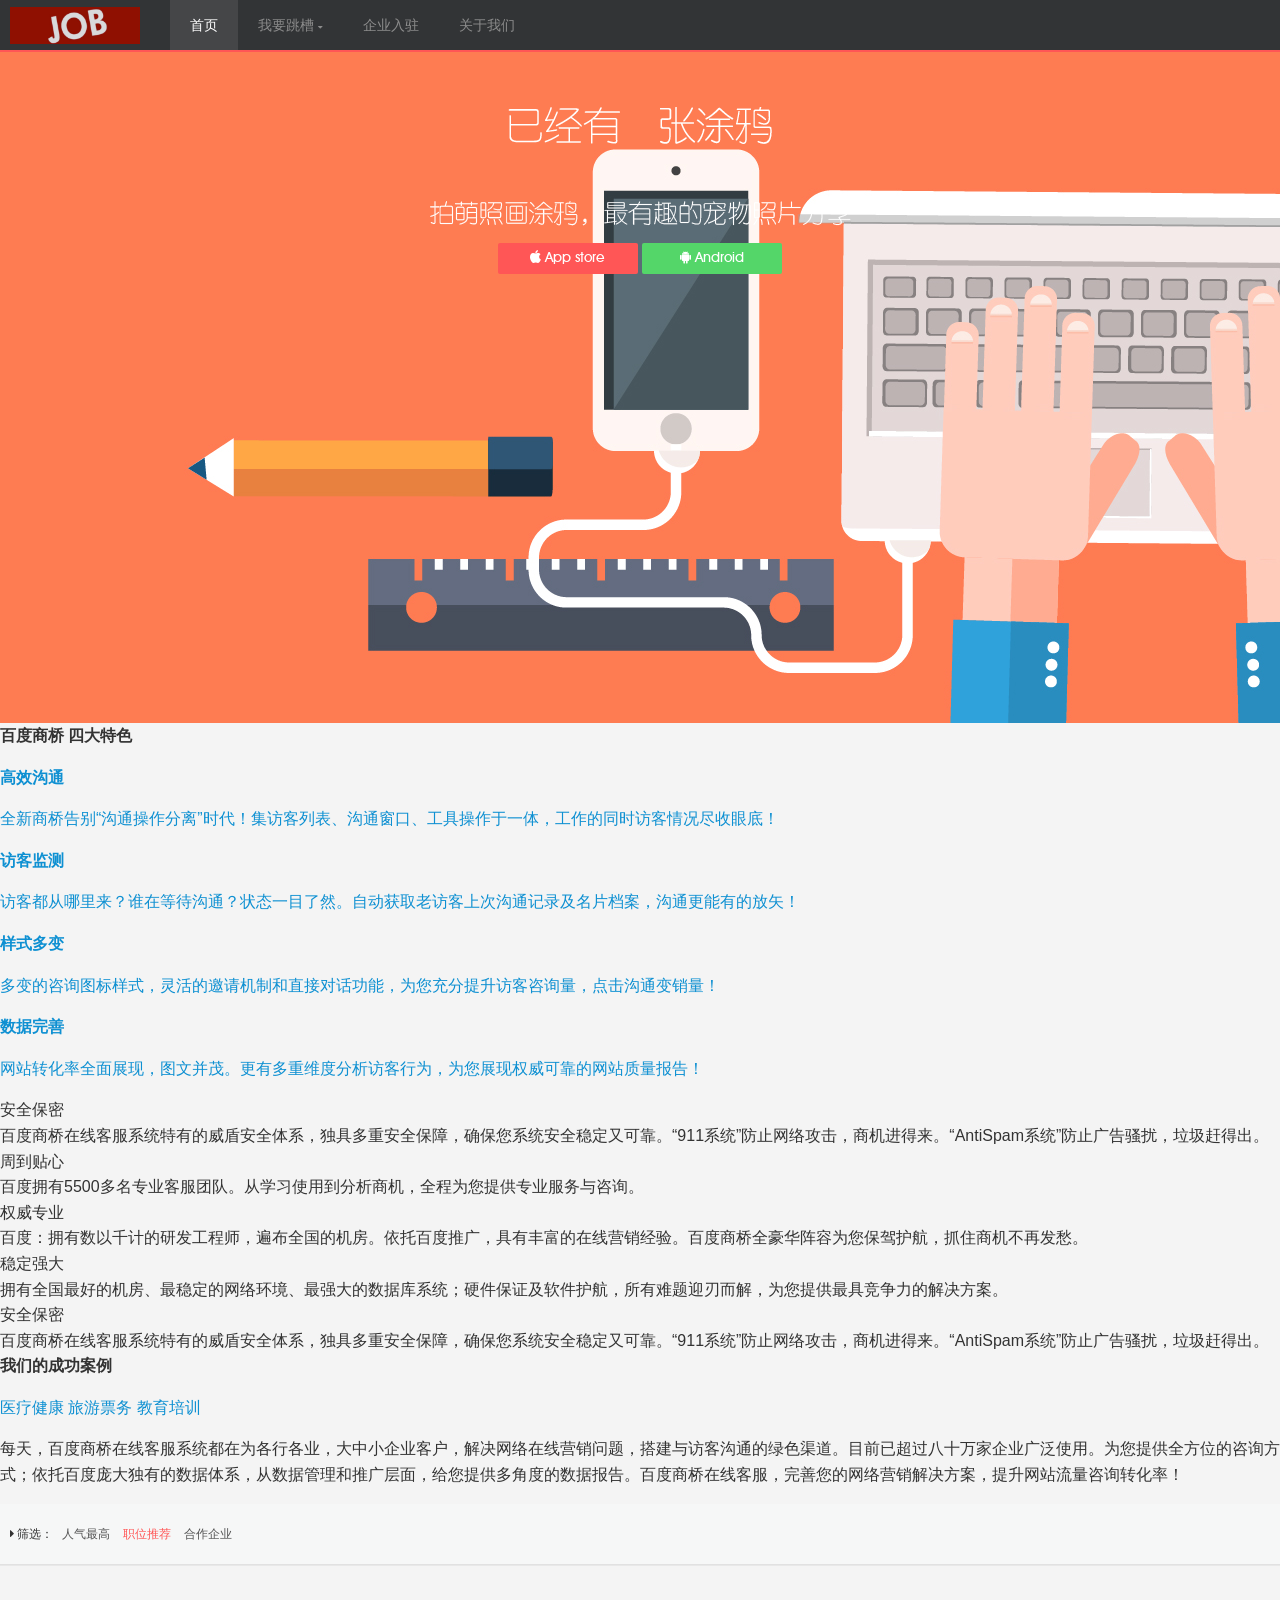
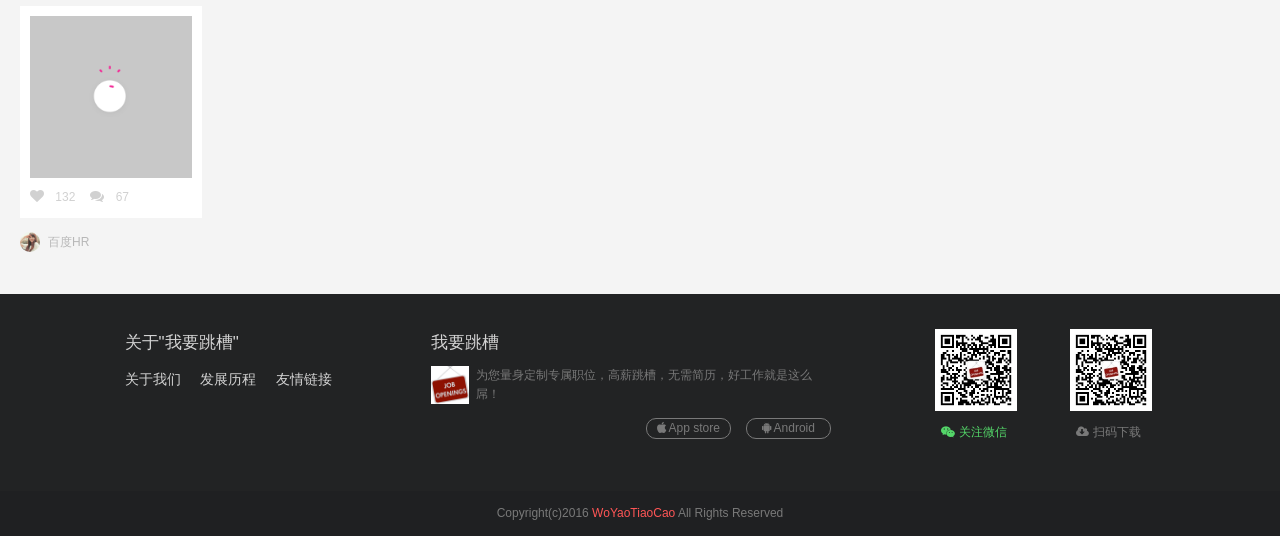
==== commit 227154de: "test" ====
--- a/index.html
+++ b/index.html
@@ -92,6 +92,194 @@
         </div>
     </div>
 </div>
+<div class="main">
+        <div class="section">
+            <h3 class="section-title">百度商桥  四大特色</h3>
+            <ul class="section-list">
+                <li class="section-list-item">
+                    <a class="section-list-item-hover" href="http://qiao.baidu.com/product/index.html">
+                        <h4 class="section-list-item-title">高效沟通</h4>
+                        <p>全新商桥告别“沟通操作分离”时代！集访客列表、沟通窗口、工具操作于一体，工作的同时访客情况尽收眼底！</p>
+                        <span class="section-list-icon section-list-icon-talk"></span>
+                    </a>
+                </li>
+                <li class="section-list-item">
+                    <a class="section-list-item-hover" href="http://qiao.baidu.com/product/index.html">
+                        <h4 class="section-list-item-title">访客监测</h4>
+                        <p>访客都从哪里来？谁在等待沟通？状态一目了然。自动获取老访客上次沟通记录及名片档案，沟通更能有的放矢！</p>
+                        <span class="section-list-icon section-list-icon-test"></span>
+                    </a>
+                </li>
+                <li class="section-list-item">
+                    <a class="section-list-item-hover" href="http://qiao.baidu.com/product/index.html">
+                        <h4 class="section-list-item-title">样式多变</h4>
+                        <p>多变的咨询图标样式，灵活的邀请机制和直接对话功能，为您充分提升访客咨询量，点击沟通变销量！</p>
+                        <span class="section-list-icon section-list-icon-style"></span>
+                    </a>
+                </li>
+                <li class="section-list-item">
+                    <a class="section-list-item-hover" href="http://qiao.baidu.com/product/index.html">
+                        <h4 class="section-list-item-title">数据完善</h4>
+                        <p>网站转化率全面展现，图文并茂。更有多重维度分析访客行为，为您展现权威可靠的网站质量报告！</p>
+                        <span class="section-list-icon section-list-icon-data"></span>
+                    </a>
+                </li>
+            </ul>
+        </div>
+        <div class="section-bg">
+            <div id="introduce" class="section-bg-container">
+                <div class="section-container">
+                    <div id="introduceContent" class="section-content" style="left: 0px;">
+                        <div class="section-item item-active">
+                            <div class="slider-animation slider-1 play">
+                                <div class="feature feature-title">
+                                    安全保密
+                                </div>
+                                <div class="feature feature-detail">
+                                百度商桥在线客服系统特有的威盾安全体系，独具多重安全保障，确保您系统安全稳定又可靠。“911系统”防止网络攻击，商机进得来。“AntiSpam系统”防止广告骚扰，垃圾赶得出。
+                                </div>
+                                <!--[if !IE]><!-->
+                                <div class="umbrella"></div>
+                                <div class="halo"></div>
+                                <div class="invader invader-1"></div>
+                                <div class="invader invader-2"></div>
+                                <div class="invader invader-3"></div>
+                                <div class="invader invader-4"></div>
+                                <div class="curve-1"></div>
+                                <div class="curve-2">
+                                    <div class="block"></div>
+                                </div>
+                                <div class="curve-3">
+                                    <div class="block"></div>
+                                </div>
+                                <div class="curve-4">
+                                    <div class="block"></div>
+                                </div>
+                                <!--<![endif]-->
+                                <!--[if IE]>
+                                <div class="slider-full-container">
+                                    <img src="css/img/slider-1-full.png" alt="">
+                                </div>
+                                <![endif]-->
+                            </div>
+                        </div>
+                        <div class="section-item">
+                            <div class="slider-animation slider-2">
+                                <div class="feature feature-title">
+                                    周到贴心
+                                </div>
+                                <div class="feature feature-detail">
+                                    百度拥有5500多名专业客服团队。从学习使用到分析商机，全程为您提供专业服务与咨询。
+                                </div>
+                                <!--[if !IE]><!-->
+                                <div class="item halo"></div>
+                                <div class="item waiter"></div>
+                                <div class="item computer"></div>
+                                <!--<![endif]-->
+                                <!--[if IE]>
+                                <div class="slider-full-container">
+                                    <img src="css/img/slider-2-full.png" alt="">
+                                </div>
+                                <![endif]-->
+                            </div>
+                        </div>
+                        <div class="section-item">
+                            <div class="slider-animation slider-3">
+                                <div class="feature feature-title">
+                                    权威专业
+                                </div>
+                                <div class="feature feature-detail">
+                                    百度：拥有数以千计的研发工程师，遍布全国的机房。依托百度推广，具有丰富的在线营销经验。百度商桥全豪华阵容为您保驾护航，抓住商机不再发愁。
+                                </div>
+                                <!--[if !IE]><!-->
+                                <div class="item device"></div>
+                                <div class="item trophy-1"></div>
+                                <div class="item trophy-2"></div>
+                                <div class="item trend"></div>
+                                <div class="white-dot dot-1"></div>
+                                <div class="white-dot dot-2"></div>
+                                <div class="white-dot dot-3"></div>
+                                <div class="white-dot dot-4"></div>
+                                <!--<![endif]-->
+                                <!--[if IE]>
+                                <div class="slider-full-container">
+                                    <img src="css/img/slider-3-full.png" alt="">
+                                </div>
+                                <![endif]-->
+                            </div>
+                        </div>
+                        <div class="section-item">
+                            <div class="slider-animation slider-4">
+                                <div class="feature feature-title">
+                                    稳定强大
+                                </div>
+                                <div class="feature feature-detail">
+                                    拥有全国最好的机房、最稳定的网络环境、最强大的数据库系统；硬件保证及软件护航，所有难题迎刃而解，为您提供最具竞争力的解决方案。
+                                </div>
+                                <!--[if !IE]><!-->
+                                <div class="mount mount-1"></div>
+                                <div class="mount mount-2"></div>
+                                <div class="mount mount-3"></div>
+                                <div class="curve curve-1"></div>
+                                <div class="curve curve-2"></div>
+                                <div class="curve curve-3"></div>
+                                <div class="cloud"></div>
+                                <!--<![endif]-->
+                                <!--[if IE]>
+                                <div class="slider-full-container">
+                                    <img src="css/img/slider-4-full.png" alt="">
+                                </div>
+                                <![endif]-->
+                            </div>
+                        </div>
+                    <div class="section-item">
+                            <div class="slider-animation slider-1">
+                                <div class="feature feature-title">
+                                    安全保密
+                                </div>
+                                <div class="feature feature-detail">
+                                百度商桥在线客服系统特有的威盾安全体系，独具多重安全保障，确保您系统安全稳定又可靠。“911系统”防止网络攻击，商机进得来。“AntiSpam系统”防止广告骚扰，垃圾赶得出。
+                                </div>
+                                <!--[if !IE]><!-->
+                                <div class="umbrella"></div>
+                                <div class="halo"></div>
+                                <div class="invader invader-1"></div>
+                                <div class="invader invader-2"></div>
+                                <div class="invader invader-3"></div>
+                                <div class="invader invader-4"></div>
+                                <div class="curve-1"></div>
+                                <div class="curve-2">
+                                    <div class="block"></div>
+                                </div>
+                                <div class="curve-3">
+                                    <div class="block"></div>
+                                </div>
+                                <div class="curve-4">
+                                    <div class="block"></div>
+                                </div>
+                                <!--<![endif]-->
+                                <!--[if IE]>
+                                <div class="slider-full-container">
+                                    <img src="css/img/slider-1-full.png" alt="">
+                                </div>
+                                <![endif]-->
+                            </div>
+                        </div></div>
+                </div>
+                <span id="introducePrev" class="slider-btn slider-btn-left"></span>
+                <span id="introduceNext" class="slider-btn slider-btn-right"></span>
+            </div>
+        </div>
+        <div class="section">
+            <h3 class="section-title">我们的成功案例</h3>
+            <div class="section-case">
+                <a class="section-case-item" href="http://qiao.baidu.com/product/index.html#successCase"><span class="section-case-item-icon section-case-item-healthy"></span>医疗健康</a>
+                <a class="section-case-item" href="http://qiao.baidu.com/product/index.html#successCase"><span class="section-case-item-icon section-case-item-travel"></span>旅游票务</a>
+                <a class="section-case-item" href="http://qiao.baidu.com/product/index.html#successCase"><span class="section-case-item-icon section-case-item-education"></span>教育培训</a>
+            </div>
+            <p class="section-text">每天，百度商桥在线客服系统都在为各行各业，大中小企业客户，解决网络在线营销问题，搭建与访客沟通的绿色渠道。目前已超过八十万家企业广泛使用。为您提供全方位的咨询方式；依托百度庞大独有的数据体系，从数据管理和推广层面，给您提供多角度的数据报告。百度商桥在线客服，完善您的网络营销解决方案，提升网站流量咨询转化率！</p>
+        </div>
+    </div>
 <div class="banner_navbg">
     <div class="am-g">
         <div class="banner_nav"><span class="am-icon-caret-right">  筛选：</span>
--- a/css/petshow.css
+++ b/css/petshow.css
@@ -32,7 +32,7 @@
 .amz-container { max-width: 1500px; margin: 0 auto;}
 .am-topbar-logo img{ width: 130px; height: 37px; vertical-align: top; margin-top:7px; }
 .am-list, .am-topbar { margin-bottom: 0;}
-.get {background: url(../img/banner_bg.png) top center no-repeat;color: #fff;text-align: center;height: 278px;}
+.get {background: url(../img/banner_bg.png) top center no-repeat;color: #fff;text-align: center;height: 671px;}
 .get-title {display: inline-block; padding-top: 25px;}
 .get_font_left { width: 112px; height: 115px;float: left;  }
 .get_font_center { width: auto; height: 115px; margin: 0 20px; line-height: 115px; float: left; font-size: 115px; color: #ff5656; font-family: 'avantgarde_md_btmedium';}
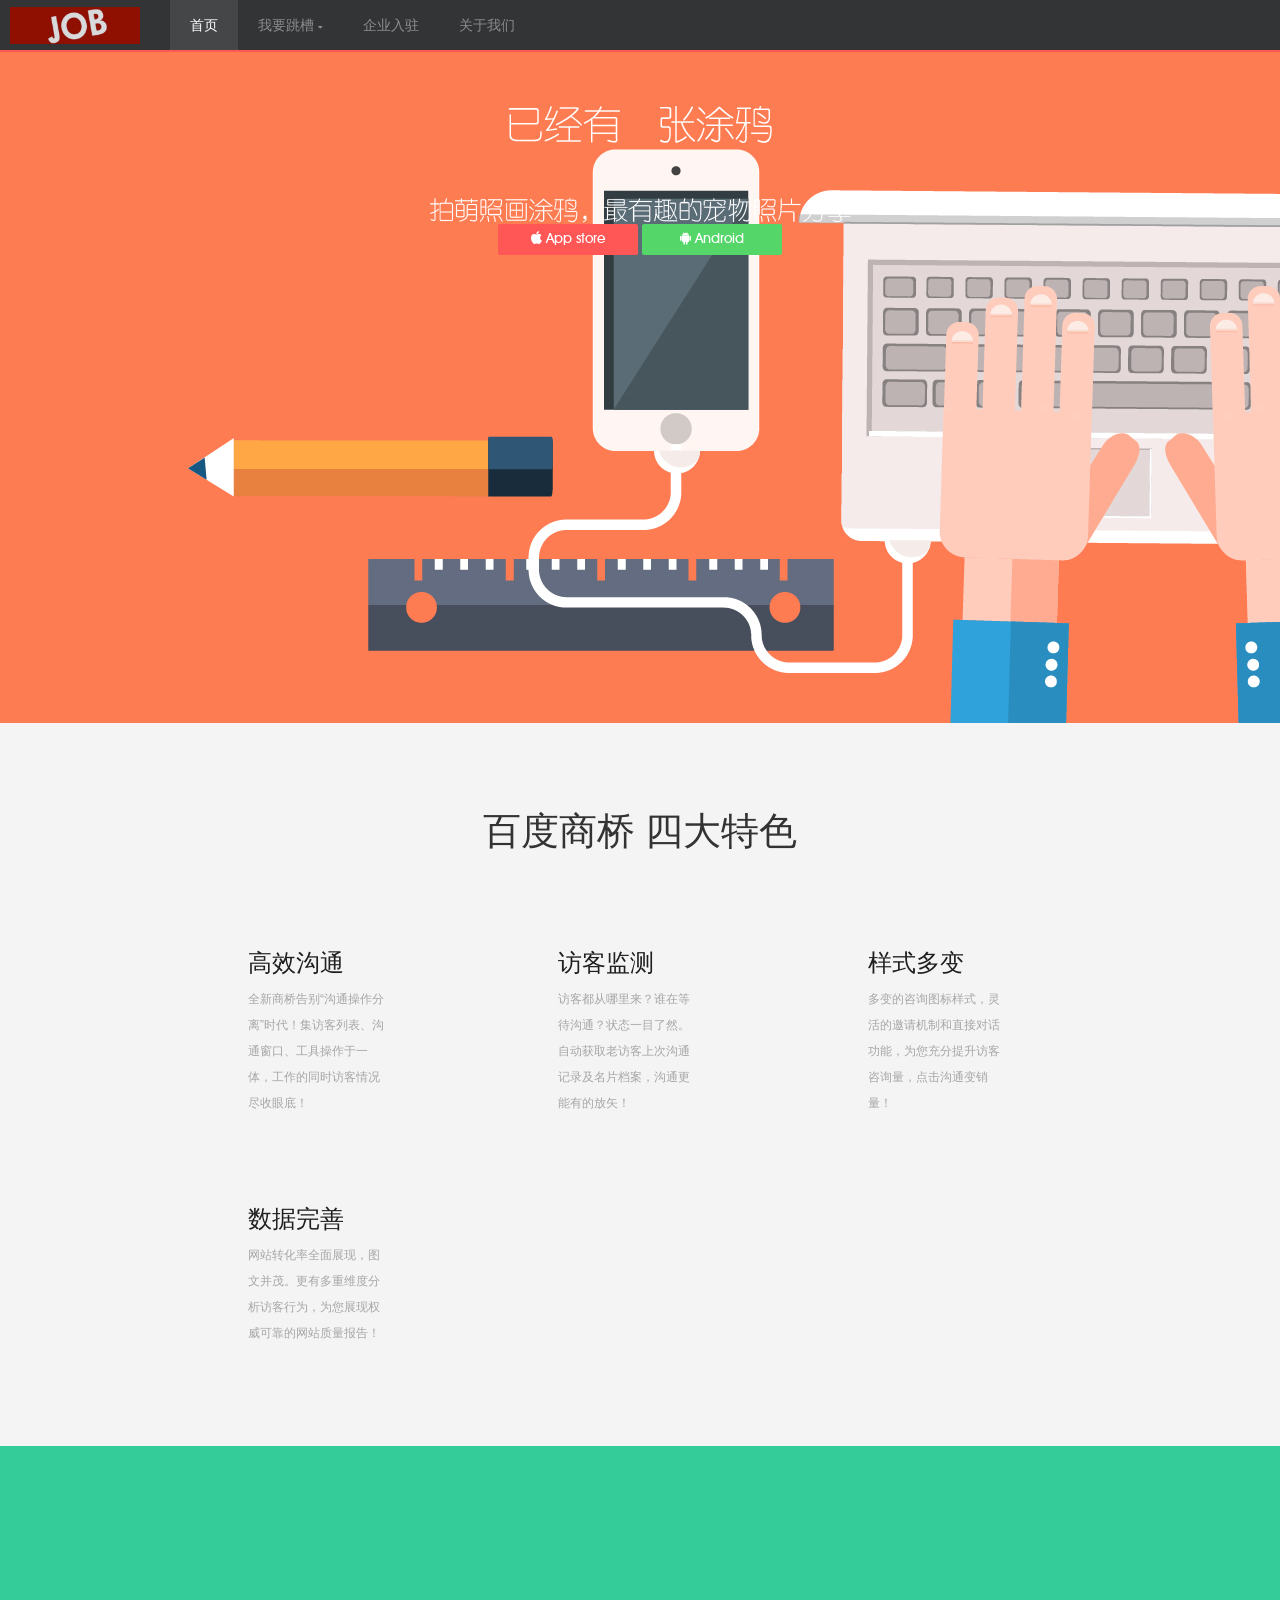
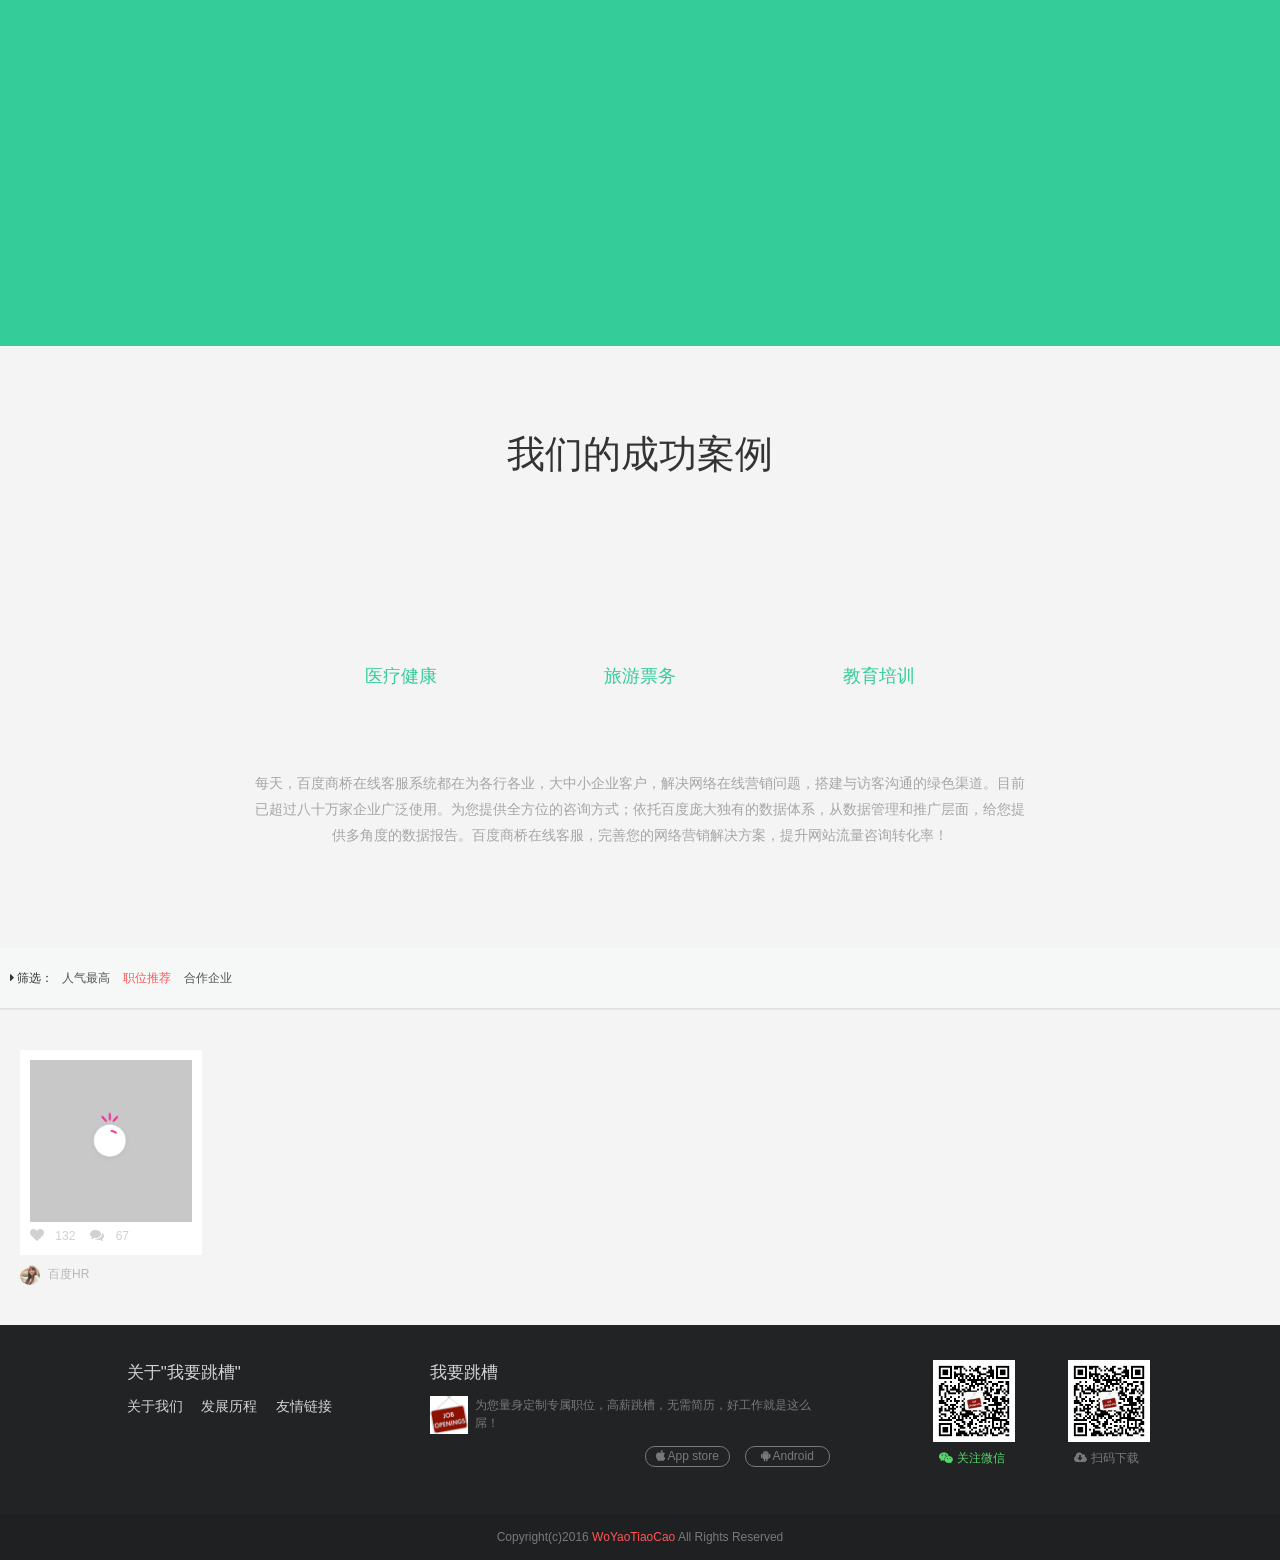
==== commit afe4f6c5: "test" ====
--- a/index.html
+++ b/index.html
@@ -11,6 +11,9 @@
     <link rel="stylesheet" href="css/amazeui.min.css">
     <link rel="stylesheet" href="css/petshow.css?6">
     <link rel="stylesheet" href="css/animate.min.css">
+    <link rel="stylesheet" href="css/main.css">
+    <link rel="stylesheet" href="css/fix.css">
+    <link rel="stylesheet" href="css/m-webim-lite.css">
     <script src="js/jquery.min.js"></script>
     <script src="js/amazeui.min.js"></script>
     <script src="js/countUp.min.js"></script>
--- a/css/main.css
+++ b/css/main.css
@@ -0,0 +1 @@
+html{color:#1f1f1f;background:#fff}body,div,dl,dt,dd,ul,ol,li,h1,h2,h3,h4,h5,h6,pre,code,form,fieldset,legend,input,textarea,p,blockquote,th,td{margin:0;padding:0}table{border-collapse:collapse;border-spacing:0}fieldset,img{border:0}address,caption,cite,code,dfn,em,strong,th,var{font-style:normal;font-weight:normal}ol,ul{list-style:none}caption,th{text-align:left}h1,h2,h3,h4,h5,h6{font-size:100%;font-weight:normal}q:before,q:after{content:''}abbr,acronym{border:0;font-variant:normal}sup{vertical-align:text-top}sub{vertical-align:text-bottom}input,textarea,select{font-family:inherit;font-size:inherit;font-weight:inherit}input,textarea,select{*font-size:100%}legend{color:#1f1f1f}body{font:12px/1.5 "Lantinghei SC","Hiragino Sans GB","Microsoft YaHei","宋体",Helvetica,sans-serif}a{text-decoration:none;color:#1f1f1f}.top{position:relative;width:100%;min-width:960px;height:80px;background:#3c9;z-index:999}.top .top-content{width:960px;margin:0 auto;background:#3c9;display:block;*zoom:1}.top .top-content:after{content:".";display:block;height:0;clear:both;visibility:hidden}.logo{float:left;width:146px;height:47px;margin-top:16px;background:url(../../new/common/css/img/logo.png) no-repeat;_filter:progid:DXImageTransform.Microsoft.AlphaImageLoader(enabled='true', sizingMethod='scale', src="../new/common/css/img/logo.png");_background:none}.nav{float:right;color:#fff;font-size:16px}.nav .nav-item{float:left;height:54px;position:relative;margin:26px 0 0 24px;_display:inline}.nav .nav-item a{position:relative;color:#fff;padding:8px 5px}.nav .nav-item .active{border-bottom:2px solid #fff}.sub-nav{position:absolute;left:-20px;top:54px;width:112px;text-align:center;border-left:1px solid #e8e8e8;border-right:1px solid #e8e8e8;display:none}.sub-nav .sub-nav-item{height:45px;line-height:45px;border-bottom:1px solid #e8e8e8;background:#fff}.sub-nav .sub-nav-item:hover{background:#e6fcf5}.sub-nav .sub-nav-item a{color:#a6a6a6}.footer{min-width:960px;height:340px;font-size:14px;background:#eaeeed}.footer .footer-content{width:640px;margin:0 auto}.footer .footer-list{display:block;*zoom:1;padding:54px 0 24px;border-bottom:1px solid #d2d6d4}.footer .footer-list:after{content:".";display:block;height:0;clear:both;visibility:hidden}.footer .footer-list li{float:left;padding:0 35px}.footer .copy-right-bg{text-align:center;margin-top:30px}.footer .copy-right-bg a{color:#1f1f1f;margin-left:5px}.hide{display:none}.banner{height:497px}.banner-content{position:relative;width:960px;margin:0 auto}.banner-content img{display:block}.slider-animation{position:relative;width:960px;height:500px;margin:0 auto;overflow:hidden}.feature{position:relative;z-index:10;text-align:center;color:#fff}.feature-title{height:100px;line-height:100px;font-size:28px;font-weight:700}.feature-detail{height:60px;font-size:18px}@-webkit-keyframes halo-spread{0%{opacity:1;-webkit-transform:scale(0);transform:scale(0)}100%{-webkit-transform:scale(1);transform:scale(1);opacity:1}}@keyframes halo-spread{0%{opacity:1;-webkit-transform:scale(0);transform:scale(0)}100%{-webkit-transform:scale(1);transform:scale(1);opacity:1}}@-webkit-keyframes umbrella-raise{0%{-webkit-transform:translateY(100%);transform:translateY(100%)}to{-webkit-transform:translateY(0);transform:translateY(0)}}@keyframes umbrella-raise{0%{-webkit-transform:translateY(100%);transform:translateY(100%)}to{-webkit-transform:translateY(0);transform:translateY(0)}}@-webkit-keyframes slider1-curve1{0%{opacity:1;width:0}4.8%{width:0}9.6%{width:53px}12.8%{opacity:1}16%{opacity:0}}@keyframes slider1-curve1{0%{opacity:1;width:0}4.8%{width:0}9.6%{width:53px}12.8%{opacity:1}16%{opacity:0}}@-webkit-keyframes invader-1{0%{top:325px;left:225px;opacity:1}9.6%{top:366px;left:296px}12.8%{opacity:1}16%{opacity:0}}@keyframes invader-1{0%{top:325px;left:225px;opacity:1}9.6%{top:366px;left:296px}12.8%{opacity:1}16%{opacity:0}}@-webkit-keyframes slider1-block3{16%{width:100%}24%{width:18%}25%{width:0}35.9%{width:0}36%{width:100%}}@keyframes slider1-block3{16%{width:100%}24%{width:18%}25%{width:0}35.9%{width:0}36%{width:100%}}@-webkit-keyframes invader-3{15.9%{opacity:0}16%{opacity:1;top:157px;right:340px}22%{top:276px;right:398px;-webkit-transform:rotate(0deg);transform:rotate(0deg)}24%{top:237px;right:415px;-webkit-transform:rotate(-60deg);transform:rotate(-60deg)}32%{top:237px;right:415px}35.9%{opacity:1}36%{opacity:0}}@keyframes invader-3{15.9%{opacity:0}16%{opacity:1;top:157px;right:340px}22%{top:276px;right:398px;-webkit-transform:rotate(0deg);transform:rotate(0deg)}24%{top:237px;right:415px;-webkit-transform:rotate(-60deg);transform:rotate(-60deg)}32%{top:237px;right:415px}35.9%{opacity:1}36%{opacity:0}}@-webkit-keyframes slider1-block2{36%{width:100%}49.2%{width:36%}53.6%{width:21%}55.8%{width:10%}60.2%{width:0}79.9%{width:0}80%{width:100%}}@keyframes slider1-block2{36%{width:100%}49.2%{width:36%}53.6%{width:21%}55.8%{width:10%}60.2%{width:0}79.9%{width:0}80%{width:100%}}@-webkit-keyframes invader-2{35.9%{opacity:0;top:165px;left:262px}36%{opacity:1}49.2%{top:311px;left:360px}53.6%{top:253px;left:377px}55.8%{top:290px;left:396px;-webkit-transform:rotate(0deg);transform:rotate(0deg)}60.2%{top:227px;left:413px;-webkit-transform:rotate(19deg);transform:rotate(19deg)}79.9%{-webkit-transform:rotate(19deg);transform:rotate(19deg);opacity:1}80%{opacity:0}}@keyframes invader-2{35.9%{opacity:0;top:165px;left:262px}36%{opacity:1}49.2%{top:311px;left:360px}53.6%{top:253px;left:377px}55.8%{top:290px;left:396px;-webkit-transform:rotate(0deg);transform:rotate(0deg)}60.2%{top:227px;left:413px;-webkit-transform:rotate(19deg);transform:rotate(19deg)}79.9%{-webkit-transform:rotate(19deg);transform:rotate(19deg);opacity:1}80%{opacity:0}}@-webkit-keyframes invader-4{79.9%{opacity:0}80%{opacity:1;right:178px;bottom:245px}90%{right:324px;bottom:112px}94%{right:242px;bottom:105px}99.9%{opacity:1}100%{opacity:0}}@keyframes invader-4{79.9%{opacity:0}80%{opacity:1;right:178px;bottom:245px}90%{right:324px;bottom:112px}94%{right:242px;bottom:105px}99.9%{opacity:1}100%{opacity:0}}@-webkit-keyframes slider1-block4{80%{height:100%}90%{height:8%}94%{height:0}99.9%{height:0}100%{height:100%}}@keyframes slider1-block4{80%{height:100%}90%{height:8%}94%{height:0}99.9%{height:0}100%{height:100%}}.slider-1 .invader{z-index:5;opacity:0;position:absolute}.slider-1 .block{background-color:#34cc99;z-index:2;width:100%;height:100%}.slider-1 .curve-1{display:block;width:53px;height:36px;background:url(img/slider-1.png) no-repeat -216px -5px;position:absolute;top:343px;left:245px;opacity:0}.slider-1 .curve-2{display:block;width:147px;height:126px;background:url(img/slider-1.png) no-repeat -279px -5px;position:absolute;top:197px;left:280px}.slider-1 .curve-2 .block{float:right}.slider-1 .curve-3{display:block;width:62px;height:104px;background:url(img/slider-1.png) no-repeat -5px -5px;position:absolute;right:365px;top:190px}.slider-1 .curve-4{display:block;width:129px;height:132px;background:url(img/slider-1.png) no-repeat -77px -5px;position:absolute;right:208px;bottom:125px}.slider-1 .curve-4 .block{position:absolute;bottom:0}.slider-1 .umbrella{display:block;width:414px;height:244px;background:url(img/slider-1.png) no-repeat -5px -147px;z-index:3;position:absolute;bottom:0;left:50%;margin-left:-207px;-webkit-transform:translateY(100%);transform:translateY(100%)}.slider-1 .halo{display:block;width:414px;height:244px;background:url(img/slider-1.png) no-repeat -436px -5px;z-index:4;position:absolute;bottom:0;left:50%;margin-left:-207px;-webkit-transform-origin:50% 100%;transform-origin:50% 100%;opacity:0}.slider-1 .invader-1{display:block;width:41px;height:41px;background:url(img/slider-1.png) no-repeat -216px -57px;top:366px;left:296px}.slider-1 .invader-2{display:block;width:35px;height:32px;background:url(img/slider-1.png) no-repeat -860px -5px;top:227px;left:413px}.slider-1 .invader-3{display:block;width:34px;height:36px;background:url(img/slider-1.png) no-repeat -860px -57px;top:157px;right:340px}.slider-1 .invader-4{display:block;width:41px;height:42px;background:url(img/slider-1.png) no-repeat -905px -5px;right:242px;bottom:105px}.slider-1.play .curve-1{animation:slider1-curve1 5s ease 1.6s infinite;-webkit-animation:slider1-curve1 5s ease 1.6s infinite}.slider-1.play .curve-2 .block{animation:slider1-block2 5s linear 1.6s infinite;-webkit-animation:slider1-block2 5s linear 1.6s infinite}.slider-1.play .curve-3 .block{animation:slider1-block3 5s ease-in 1.6s infinite;-webkit-animation:slider1-block3 5s ease-in 1.6s infinite}.slider-1.play .curve-4 .block{animation:slider1-block4 5s linear 1.6s infinite;-webkit-animation:slider1-block4 5s linear 1.6s infinite}.slider-1.play .umbrella{animation:umbrella-raise .7s ease 0s 1 normal forwards;-webkit-animation:umbrella-raise .7s ease 0s 1 normal forwards}.slider-1.play .halo{animation:halo-spread .7s ease-in .7s 1 normal forwards;-webkit-animation:halo-spread .7s ease-in .7s 1 normal forwards}.slider-1.play .invader-1{animation:invader-1 5s ease-in 1.6s infinite;-webkit-animation:invader-1 5s ease-in 1.6s infinite}.slider-1.play .invader-2{animation:invader-2 5s linear 1.6s infinite;-webkit-animation:invader-2 5s linear 1.6s infinite}.slider-1.play .invader-3{animation:invader-3 5s ease-in 1.6s infinite normal both;-webkit-animation:invader-3 5s ease-in 1.6s infinite normal both}.slider-1.play .invader-4{animation:invader-4 5s linear 1.6s infinite;-webkit-animation:invader-4 5s linear 1.6s infinite}@-webkit-keyframes waiter-raise{10%{-webkit-transform:translate(0);transform:translate(0)}100%{-webkit-transform:translate(0);transform:translate(0)}}@keyframes waiter-raise{10%{-webkit-transform:translate(0);transform:translate(0)}100%{-webkit-transform:translate(0);transform:translate(0)}}@-webkit-keyframes computer-raise{23%{-webkit-transform:translateX(362%);transform:translateX(362%)}30%{-webkit-transform:translateX(0);transform:translateX(0)}100%{-webkit-transform:translateX(0);transform:translateX(0)}}@keyframes computer-raise{23%{-webkit-transform:translateX(362%);transform:translateX(362%)}30%{-webkit-transform:translateX(0);transform:translateX(0)}100%{-webkit-transform:translateX(0);transform:translateX(0)}}@-webkit-keyframes slider2-halo-spread{0%{-webkit-transform:scale(0);transform:scale(0)}90%{opacity:1}100%{opacity:0;-webkit-transform:scale(1);transform:scale(1)}}@keyframes slider2-halo-spread{0%{-webkit-transform:scale(0);transform:scale(0)}90%{opacity:1}100%{opacity:0;-webkit-transform:scale(1);transform:scale(1)}}.slider-2 .item{bottom:0;left:50%}.slider-2 .halo{display:block;position:absolute;width:529px;height:303px;background:url(img/slider-2.png) no-repeat -5px -5px;margin-left:-264.5px;-webkit-transform-origin:50% 100%;transform-origin:50% 100%;-webkit-transform:scale(0);transform:scale(0)}.slider-2 .waiter{display:block;position:absolute;width:245px;height:308px;background:url(img/slider-2.png) no-repeat -544px -5px;margin-left:-122.5px;-webkit-transform:translateY(100%);transform:translateY(100%)}.slider-2 .computer{display:block;position:absolute;width:154px;height:70px;background:url(img/slider-2.png) no-repeat -5px -323px;margin-left:-77px;-webkit-transform:translateX(362%);transform:translateX(362%)}.play .halo{animation:slider2-halo-spread 2s ease-in 1.5s infinite;-webkit-animation:slider2-halo-spread 2s ease-in 1.5s infinite}.play .waiter{animation:waiter-raise 7s ease-in normal forwards;-webkit-animation:waiter-raise 7s ease-in normal forwards}.play .computer{animation:computer-raise 7s ease-in normal forwards;-webkit-animation:computer-raise 7s ease-in normal forwards}@-webkit-keyframes slider3-raise{0%{-webkit-transform:translateY(100%);transform:translateY(100%)}to{-webkit-transform:translateY(0);transform:translateY(0)}}@keyframes slider3-raise{0%{-webkit-transform:translateY(100%);transform:translateY(100%)}to{-webkit-transform:translateY(0);transform:translateY(0)}}@-webkit-keyframes trend{0%{width:0}13%{width:56px}19%{width:97px}45%{width:174px}52%{width:224px}67.6%{width:325px}to{width:325px}}@keyframes trend{0%{width:0}13%{width:56px}19%{width:97px}45%{width:174px}52%{width:224px}67.6%{width:325px}to{width:325px}}@-webkit-keyframes dot-1{15%{opacity:0;-webkit-transform:scale(2, 2);transform:scale(2, 2)}17%{opacity:1}20%{-webkit-transform:scale(1, 1);transform:scale(1, 1)}100%{opacity:1}}@keyframes dot-1{15%{opacity:0;-webkit-transform:scale(2, 2);transform:scale(2, 2)}17%{opacity:1}20%{-webkit-transform:scale(1, 1);transform:scale(1, 1)}100%{opacity:1}}@-webkit-keyframes dot-2{21%{opacity:0;-webkit-transform:scale(2, 2);transform:scale(2, 2)}24%{opacity:1}28%{-webkit-transform:scale(1, 1);transform:scale(1, 1)}to{opacity:1}}@keyframes dot-2{21%{opacity:0;-webkit-transform:scale(2, 2);transform:scale(2, 2)}24%{opacity:1}28%{-webkit-transform:scale(1, 1);transform:scale(1, 1)}to{opacity:1}}@-webkit-keyframes dot-3{47%{opacity:0;-webkit-transform:scale(2, 2);transform:scale(2, 2)}50%{opacity:1}54%{-webkit-transform:scale(1, 1);transform:scale(1, 1)}to{opacity:1}}@keyframes dot-3{47%{opacity:0;-webkit-transform:scale(2, 2);transform:scale(2, 2)}50%{opacity:1}54%{-webkit-transform:scale(1, 1);transform:scale(1, 1)}to{opacity:1}}@-webkit-keyframes dot-4{54%{opacity:0;-webkit-transform:scale(2, 2);transform:scale(2, 2)}59%{opacity:1}63%{-webkit-transform:scale(1, 1);transform:scale(1, 1)}to{opacity:1}}@keyframes dot-4{54%{opacity:0;-webkit-transform:scale(2, 2);transform:scale(2, 2)}59%{opacity:1}63%{-webkit-transform:scale(1, 1);transform:scale(1, 1)}to{opacity:1}}.slider-3 .item{position:absolute;bottom:0;-webkit-transform:translateY(100%);transform:translateY(100%)}.slider-3 .trend{display:block;background:url(img/slider-3.png) no-repeat -5px -5px;width:0;height:202px;z-index:3;left:36%;-webkit-transform:translateY(0);transform:translateY(0)}.slider-3 .white-dot{display:block;background:url(img/slider-3.png) no-repeat -340px -5px;width:16px;height:16px;position:absolute;z-index:4;opacity:0}.slider-3 .device{display:block;background:url(img/slider-3.png) no-repeat -5px -217px;width:461px;height:242px;left:31%;z-index:2}.slider-3 .trophy-1{display:block;background:url(img/slider-3.png) no-repeat -476px -5px;width:307px;height:257px;left:11%;z-index:1}.slider-3 .trophy-2{display:block;background:url(img/slider-3.png) no-repeat -476px -272px;width:179px;height:147px;z-index:1;left:73%}.slider-3 .dot-1{top:433px;left:393px}.slider-3 .dot-2{top:454px;left:433px}.slider-3 .dot-3{bottom:120px;left:511px}.slider-3 .dot-4{bottom:98px;right:383px}.play .trend{animation:trend 2s ease-in 1.8s infinite normal;-webkit-animation:trend 2s ease-in 1.8s infinite normal}.play .device{animation:slider3-raise .6s ease-in-out 0s 1 normal forwards;-webkit-animation:slider3-raise .6s ease-in-out 0s 1 normal forwards}.play .trophy-1{animation:slider3-raise .7s ease-in-out .6s 1 normal forwards;-webkit-animation:slider3-raise .7s ease-in-out .6s 1 normal forwards}.play .trophy-2{animation:slider3-raise .5s ease-in-out 1.3s 1 normal forwards;-webkit-animation:slider3-raise .5s ease-in-out 1.3s 1 normal forwards}.play .dot-1{animation:dot-1 2s ease-in 1.8s infinite normal;-webkit-animation:dot-1 2s ease-in 1.8s infinite normal}.play .dot-2{animation:dot-2 2s ease-in 1.8s infinite normal;-webkit-animation:dot-2 2s ease-in 1.8s infinite normal}.play .dot-3{animation:dot-3 2s ease-in 1.8s infinite normal;-webkit-animation:dot-3 2s ease-in 1.8s infinite normal}.play .dot-4{animation:dot-4 2s ease-in 1.8s infinite normal;-webkit-animation:dot-4 2s ease-in 1.8s infinite normal}@-webkit-keyframes slider4Raise{0%{-webkit-transform:translateY(100%);transform:translateY(100%)}to{-webkit-transform:translateY(0);transform:translateY(0)}}@keyframes slider4Raise{0%{-webkit-transform:translateY(100%);transform:translateY(100%)}to{-webkit-transform:translateY(0);transform:translateY(0)}}@-webkit-keyframes slider4-curve1{0%{width:0}16.6%{width:136px}to{width:136px}}@keyframes slider4-curve1{0%{width:0}16.6%{width:136px}to{width:136px}}@-webkit-keyframes slider4-curve2{0%{width:0}33.2%{width:0}49.8%{width:93px}to{width:93px}}@keyframes slider4-curve2{0%{width:0}33.2%{width:0}49.8%{width:93px}to{width:93px}}@-webkit-keyframes slider4-curve3{0%{width:0}66.4%{width:0}83%{width:146px}to{width:146px}}@keyframes slider4-curve3{0%{width:0}66.4%{width:0}83%{width:146px}to{width:146px}}@-webkit-keyframes slider4-cloud{0%{opacity:1;left:-531px}to{opacity:1;left:960px}}@keyframes slider4-cloud{0%{opacity:1;left:-531px}to{opacity:1;left:960px}}.slider-4 .mount,.slider-4 .cloud,.slider-4 .curve{display:block;position:absolute;background:url(img/slider-4.png) no-repeat}.slider-4 .mount{bottom:0;-webkit-transform:translateY(100%);transform:translateY(100%)}.slider-4 .curve{z-index:1}.slider-4 .curve-1{background-position:-5px -5px;width:0;height:84px;bottom:55px;left:174px}.slider-4 .curve-2{background-position:-151px -5px;width:0;height:93px;bottom:137px;left:300px}.slider-4 .curve-3{background-position:-254px -5px;width:0;height:65px;left:389px;bottom:230px}.slider-4 .mount-1{background-position:-5px -108px;width:483px;height:98px;left:157px;z-index:3}.slider-4 .mount-2{background-position:-5px -216px;width:339px;height:201px;left:200px;z-index:2}.slider-4 .mount-3{background-position:-498px -5px;width:466px;height:258px;left:33%;z-index:1}.slider-4 .cloud{background-position:-354px -273px;width:531px;height:107px;top:120px;z-index:0;opacity:0}.slider-4.play .curve-1{animation:slider4-curve1 2.5s ease-in 2.2s infinite normal;-webkit-animation:slider4-curve1 2.5s ease-in 2.2s infinite normal}.slider-4.play .curve-2{animation:slider4-curve2 2.5s ease-in 2.2s infinite normal;-webkit-animation:slider4-curve2 2.5s ease-in 2.2s infinite normal}.slider-4.play .curve-3{animation:slider4-curve3 2.5s ease-in 2.2s infinite normal;-webkit-animation:slider4-curve3 2.5s ease-in 2.2s infinite normal}.slider-4.play .mount-1{animation:slider4Raise .4s ease-in 0s 1 normal forwards;-webkit-animation:slider4Raise .4s ease-in 0s 1 normal forwards}.slider-4.play .mount-2{animation:slider4Raise .9s ease-in .4s 1 normal forwards;-webkit-animation:slider4Raise .9s ease-in .4s 1 normal forwards}.slider-4.play .mount-3{animation:slider4Raise .9s ease-in 1.3s 1 normal forwards;-webkit-animation:slider4Raise .9s ease-in 1.3s 1 normal forwards}.slider-4.play .cloud{animation:slider4-cloud 14s linear 0s infinite;-webkit-animation:slider4-cloud 14s linear 0s infinite}.home-top{position:absolute;background:transparent}.home-top .nav .nav-item{height:38px;margin:42px 0 0 24px}.home-top .sub-nav{top:40px}.home-top .top-content{background:transparent}.banner{position:relative;width:100%;height:auto}.banner-content{width:100%;min-width:960px;min-height:290px;background:#f6f6f6;display:block;*zoom:1}.banner-content:after{content:".";display:block;height:0;clear:both;visibility:hidden}.banner-item{float:left;display:none}.banner-item img{display:block;width:100%}.banner-dot{position:absolute;left:0;bottom:20px;width:100%;height:16px;min-width:960px;text-align:center}.banner-dot .dot-item{position:relative;display:inline-block;*display:inline;*zoom:1;width:14px;height:14px;margin:0 5px;cursor:pointer;background:url(img/icon.png) no-repeat;_filter:progid:DXImageTransform.Microsoft.AlphaImageLoader(enabled='true', sizingMethod='scale', src="css/img/icon.png");_background:none}.banner-dot .active{background:url(img/icon-active.png) no-repeat;_filter:progid:DXImageTransform.Microsoft.AlphaImageLoader(enabled='true', sizingMethod='scale', src="css/img/icon-active.png");_background:none}.item-active{display:block}.section{width:960px;margin:0 auto;padding:80px 0 100px}.section-title{font-size:38px;text-align:center}.section-list{display:block;*zoom:1}.section-list:after{content:".";display:block;height:0;clear:both;visibility:hidden}.section-list .section-list-item{float:left;position:relative;width:310px;padding:0 82px 0 88px;margin-top:85px}.section-list .section-list-item .section-list-item-title{font-size:24px}.section-list .section-list-item p{color:#a6a6a6;line-height:26px;margin-top:5px}.section-list .section-list-icon{position:absolute;left:0;top:8px;width:67px;height:67px;overflow:hidden;background:url(img/section-icon.png) no-repeat}.section-list .section-list-icon-talk{background-position:0 0}.section-list .section-list-icon-test{background-position:0 -68px}.section-list .section-list-icon-style{background-position:0 -136px}.section-list .section-list-icon-data{background-position:0 -204px}.section-list .section-list-item-hover:hover .section-list-icon-talk{background-position:-68px 0}.section-list .section-list-item-hover:hover .section-list-icon-test{background-position:-68px -68px}.section-list .section-list-item-hover:hover .section-list-icon-style{background-position:-68px -136px}.section-list .section-list-item-hover:hover .section-list-icon-data{background-position:-68px -204px}.section-list .section-list-item-hover:hover .section-list-item-title{color:#34cc99}.section-case{text-align:center;margin:90px 0 80px 0}.section-case .section-case-item-icon{display:block;width:76px;height:76px;margin-bottom:14px;background:url(img/section-icon.png) no-repeat}.section-case .section-case-item-healthy{background-position:0 -272px}.section-case .section-case-item-travel{background-position:0 -349px}.section-case .section-case-item-education{background-position:0 -426px}.section-case .section-case-item{display:inline-block;*display:inline;*zoom:1;margin:0 80px;color:#34cc99;font-size:18px}.section-case .section-case-item:hover .section-case-item-healthy{background-position:-77px -272px}.section-case .section-case-item:hover .section-case-item-travel{background-position:-77px -349px}.section-case .section-case-item:hover .section-case-item-education{background-position:-77px -426px}.section-text{color:#a6a6a6;font-size:14px;line-height:26px;text-align:center;padding:0 90px}.section-bg{min-width:960px;background:#34cc99}.section-bg-container{position:relative;width:960px;margin:0 auto}.section-container{position:relative;width:960px;height:500px;overflow:hidden}.section-content{position:absolute;left:0;width:1000%;display:block;*zoom:1}.section-content:after{content:".";display:block;height:0;clear:both;visibility:hidden}.section-item{float:left;width:960px}.slider-btn{position:absolute;top:0;width:46px;height:500px;cursor:pointer;background:url(img/slider-btn.png) no-repeat;_background:url(img/slider-btn-ie6.png) no-repeat;z-index:9}.slider-btn-left{left:0;background-position:0 center}.slider-btn-right{right:0;background-position:-48px center}.slider-full-container{text-align:center;margin-top:50px}
--- a/css/fix.css
+++ b/css/fix.css
@@ -0,0 +1,362 @@
+#qiao-invite-wrap {
+    position: fixed;
+    _position:absolute;
+}
+#qiao-flash-storage {
+    position: fixed;
+    _position: absolute;
+    width: 1px;
+    height: 1px;
+    bottom: 0;
+    left: 0;
+}
+
+#qiao-wrap {
+    display: block;
+}
+
+#qiao-invite-wrap {
+    overflow: hidden !important;
+}
+#BDBridgeFixedWrap #qiao-icon-wrap,
+#qiao-fixed-wrap #qiao-icon-wrap {
+    position: static;
+}
+#qiao-wrap #qiao-icon-wrap {
+    position: fixed;
+    _position: absolute;
+}
+#qiao-wrap .qiao-icon-fixed{
+    bottom: 0;
+    right: 0;
+}
+
+#qiao-invite-wrap .qiao-invite-text p,
+#qiao-invite-wrap .qiao-invite-text span,
+.qiao-mess-wrap form {
+     /**
+     * width: 100%;
+     */
+    width: auto;
+    height: auto;
+
+    /**
+     * margin: 0 auto;
+     */
+    margin: 0;
+    padding: 0;
+
+    background-color: transparent;
+    background-position: 0% 0%;
+    background-size: auto;
+    background-repeat: repeat;
+    background-origin: padding-box;
+    background-clip: border-box;
+    background-attachment: scroll;
+    background-image: none;
+
+    border: none;
+    outline: invert none medium;
+
+    color: #000;
+    direction: ltr;
+    letter-spacing: normal;
+    line-height: normal;
+    text-align: left;
+    text-decoration: none;
+    text-indent: 0;
+    text-transform: none;
+    white-space: normal;
+    word-spacing: normal;
+
+    font-size: 12px;
+    font-family: Tahoma,"宋体",Helvetica,sans-serif;
+    font-size-adjust: none;
+    font-stretch: normal;
+    font-style: normal;
+    font-variant: normal;
+    font-weight: inherit;
+
+    visibility: inherit;
+    overflow:  visible;
+
+    list-style: none;
+
+    float: none;
+    /**
+     * clear: both;
+     */
+    clear: none;
+
+    position: static;
+    top: auto;
+    left: auto;
+
+    vertical-align: baseline;
+
+    -moz-box-sizing: content-box;
+    -webkit-box-sizing: content-box;
+    -o-box-sizing: content-box;
+    -ms-box-sizing: content-box;
+    box-sizing: content-box;
+}
+
+#qiao-invite-wrap .qiao-invite-text p span {
+    display: inline;
+}
+#qiao-wrap::before,
+#qiao-wrap::after,
+#qiao-wrap ins::before,
+#qiao-wrap ins::after,
+#qiao-wrap a::before,
+#qiao-wrap a::after,
+#qiao-wrap input::before,
+#qiao-wrap input::after,
+#qiao-wrap textarea::before,
+#qiao-wrap textarea::after,
+#qiao-fixed-wrap::before,
+#qiao-fixed-wrap::after,
+#qiao-fixed-wrap ins::before,
+#qiao-fixed-wrap ins::after,
+#qiao-fixed-wrap a::before,
+#qiao-fixed-wrap a::after,
+#BDBridgeFixedWrap::before,
+#BDBridgeFixedWrap::after,
+#BDBridgeFixedWrap ins::before,
+#BDBridgeFixedWrap ins::after,
+#BDBridgeFixedWrap a::before,
+#BDBridgeFixedWrap a::after
+{
+    content: "";
+}
+
+#qiao-mess-wrap .qiao-mess-clearfix:before,
+#qiao-mess-wrap .qiao-mess-clearfix:after {
+    content: "";
+    display: table;
+}
+#qiao-mess-wrap .qiao-mess-clearfix:after{
+    clear: both;
+}
+#qiao-mess-wrap .qiao-mess-clearfix{
+    *zoom: 1;/*ie6,7*/
+}
+/* 验证码 */
+#qiao-prevent-auth,
+#qiao-prevent-auth ins,
+#qiao-prevent-auth input,
+#qiao-prevent-auth a,
+#qiao-prevent-second,
+#qiao-prevent-second ins,
+#qiao-prevent-second input,
+#qiao-prevent-second a {
+    /**
+     * width: 100%;
+     */
+    width: auto;
+    height: auto;
+
+    /**
+     * margin: 0 auto;
+     */
+    margin: 0;
+    padding: 0;
+
+    background-color: transparent;
+    background-position: 0% 0%;
+    background-size: auto;
+    background-repeat: repeat;
+    background-origin: padding-box;
+    background-clip: border-box;
+    background-attachment: scroll;
+    background-image: none;
+
+    border: none;
+    outline: invert none medium;
+
+    color: #000;
+    direction: ltr;
+    letter-spacing: normal;
+    line-height: normal;
+    text-align: left;
+    text-decoration: none;
+    text-indent: 0;
+    text-transform: none;
+    white-space: normal;
+    word-spacing: normal;
+
+    font-size: 12px;
+    font-family: Tahoma, "宋体", Helvetica, sans-serif;
+    font-size-adjust: none;
+    font-stretch: normal;
+    font-style: normal;
+    font-variant: normal;
+
+    /* csshint-disable require-number */
+    font-weight: inherit;
+    /* csshint-disable */
+    visibility: inherit;
+    overflow:  visible;
+
+    list-style: none;
+
+    float: none;
+    /**
+     * clear: both;
+     */
+    clear: none;
+
+    position: static;
+    top: auto;
+    left: auto;
+
+    vertical-align: baseline;
+
+    /* csshint-disable property-not-existed */
+    -moz-box-sizing: content-box;
+     -ms-box-sizing: content-box;
+      -o-box-sizing: content-box;
+         box-sizing: content-box;
+    /* csshint-disable property-not-existed */
+
+}
+#qiao-prevent-auth ins,
+#qiao-prevent-second ins {
+    display: block;
+}
+#qiao-prevent-auth a,
+#qiao-prevent-second a {
+    display: inline;
+}
+#qiao-prevent-auth,
+#qiao-prevent-second {
+    width: 340px;
+    height: 205px;
+    border: 2px solid #1ba2e6;
+    position: absolute;
+    top: 50%;
+    left: 50%;
+    z-index: 2147483647;
+    margin: -105px 0 0 -172px;
+    background-color: #fff;
+}
+#qiao-prevent-auth .qiao-mask-iframe,
+#qiao-prevent-second .qiao-mask-iframe {
+    position: absolute;
+    top: 0;
+    left: 0;
+    z-index: -1;
+    _filter: alpha(opacity = 0);
+}
+#qiao-prevent-auth .qiao-prevent-inputauth {
+    display: block;
+    margin: 22px auto 0;
+    text-align: center;
+    position: relative;
+    *zoom: 1;
+}
+#qiao-prevent-auth .qiao-prevent-inputimg {
+    margin: 0 auto;
+    text-align: center;
+    position: relative;
+    *zoom: 1;
+}
+#qiao-prevent-auth .qiao-prevent-container,
+#qiao-prevent-second .qiao-prevent-container {
+    /*margin: 28px 0 0 38px;*/
+    display: block;
+    width: 280px;
+    margin: 28px auto 0;
+    text-align: center;
+}
+#qiao-prevent-second .qiao-prevent-container {
+    margin: 60px auto 0;
+}
+#qiao-prevent-auth .qiao-prevent-text,
+#qiao-prevent-second .qiao-prevent-text {
+    font-size: 16px;
+    font-weight: 500;
+    text-align: center;
+}
+#qiao-prevent-auth .qiao-prevent-input {
+    width: 143px;
+    height: 24px;
+    line-height: 24px;
+    border: 1px solid #e3e3e3;
+    font-size: 14px;
+    padding: 0 0 0 5px;
+}
+#qiao-prevent-auth .qiao-prevent-authimg {
+    width: 150px;
+    height: 60px;
+    margin: 6px 0 0 0;
+}
+#qiao-prevent-auth .qiao-prevent-changeimg {
+    font-size: 12px;
+    color: #68c2f8;
+    cursor: pointer;
+    position: absolute;
+    bottom: 0;
+    right: 15px;
+}
+#qiao-prevent-auth .qiao-prevent-error {
+    color: #F00;
+    position: absolute;
+    top: 5px;
+    right: 0;
+}
+#qiao-prevent-auth .qiao-prevent-button,
+#qiao-prevent-second .qiao-prevent-button {
+    display: inline;
+}
+#qiao-prevent-auth .qiao-prevent-confirmcode,
+#qiao-prevent-auth .qiao-prevent-cancle,
+#qiao-prevent-second .qiao-prevent-confirmcode,
+#qiao-prevent-second .qiao-prevent-cancle {
+    width: 48px;
+    height: 23px;
+    border-radius: 3px;
+    text-align: center;
+    line-height: 23px;
+    color: #fff;
+    display: inline-block;
+    cursor: pointer;
+    border: 1px solid #1ba2e6;
+}
+#qiao-prevent-auth .qiao-prevent-confirmcode,
+#qiao-prevent-second .qiao-prevent-confirmcode {
+    background-color: #1ba2e6;
+    margin: 10px 0 0 0;
+}
+#qiao-prevent-second .qiao-prevent-confirmcode {
+    margin: 36px 0 0 0;
+}
+#qiao-prevent-auth .qiao-prevent-cancle,
+#qiao-prevent-second .qiao-prevent-cancle {
+    background-color: #fff;
+    color: #1ba2e6;
+    margin: 0 0 0 5px;
+}
+#qiao-prevent-auth .qiao-prevent-cancle:hover,
+#qiao-prevent-second .qiao-prevent-cancle:hover{
+    background-color: #1ba2e6;
+    color: #fff;
+}
+#qiao-prevent-second .qiao-prevent-cancle {
+    margin: 0 0 0 15px;
+}
+.qiao-prevent-close {
+    display: none !important;
+}
+
+#qiao-invite-wrap .qiao-invite-text p {
+    display: block;
+}
+
+#qiao-invite-wrap .qiao-invite-text p {
+    display: block;
+}
+/* 留言板错误样式 by gaohaohao */
+#qiao-mess-wrap .errBg, #qiao-mess-wrap .qiao-mess-item-mess .errBg{
+    border: 1px solid #f00;
+}
--- a/css/m-webim-lite.css
+++ b/css/m-webim-lite.css
@@ -0,0 +1,623 @@
+@charset "utf-8";
+
+.BD-QIAO-WEBIM-LITE-WRAP div,
+.BD-QIAO-WEBIM-LITE-WRAP a,
+.BD-QIAO-WEBIM-LITE-WRAP span,
+.BD-QIAO-WEBIM-LITE-WRAP em,
+.BD-QIAO-WEBIM-LITE-WRAP select,
+.BD-QIAO-WEBIM-LITE-WRAP option,
+.BD-QIAO-WEBIM-LITE-WRAP table,
+.BD-QIAO-WEBIM-LITE-WRAP tr,
+.BD-QIAO-WEBIM-LITE-WRAP td,
+.BD-QIAO-WEBIM-LITE-WRAP img {
+    color: inherit;
+    width: auto;
+    text-align: left;
+    float: none;
+    clear: none;
+    background-color: transparent;
+    background-image: none;
+    margin: 0;
+    padding: 0;
+}
+
+.BD-QIAO-WEBIM-LITE-WRAP div,
+.BD-QIAO-WEBIM-LITE-WRAP a,
+.BD-QIAO-WEBIM-LITE-WRAP span,
+.BD-QIAO-WEBIM-LITE-WRAP em,
+.BD-QIAO-WEBIM-LITE-WRAP option,
+.BD-QIAO-WEBIM-LITE-WRAP table,
+.BD-QIAO-WEBIM-LITE-WRAP tr,
+.BD-QIAO-WEBIM-LITE-WRAP td,
+.BD-QIAO-WEBIM-LITE-WRAP img {
+    border: none;
+}
+
+.BD-QIAO-WEBIM-LITE-WRAP table {
+    border-collapse:collapse;
+    border-spacing:0;
+}
+
+#BD_QIAO_WEBIM_LITE_WRAP::before,
+#BD_QIAO_WEBIM_LITE_WRAP::after,
+#BD_QIAO_WEBIM_LITE_WRAP div::before,
+#BD_QIAO_WEBIM_LITE_WRAP div::after,
+#BD_QIAO_WEBIM_LITE_WRAP a::before,
+#BD_QIAO_WEBIM_LITE_WRAP a::after,
+#BD_QIAO_WEBIM_LITE_WRAP table::before,
+#BD_QIAO_WEBIM_LITE_WRAP table::after,
+#BD_QIAO_WEBIM_LITE_WRAP tr::before,
+#BD_QIAO_WEBIM_LITE_WRAP tr::after
+#BD_QIAO_WEBIM_LITE_WRAP td::before,
+#BD_QIAO_WEBIM_LITE_WRAP td::after {
+    content: '';
+}
+
+#BD_QIAO_WEBIM_LITE_WRAP {
+    position: fixed;
+    right:0px;
+    bottom:0px;
+    width: 320px;
+    font-size:12px;
+    line-height: 1.5;
+    z-index: 2147483647;
+    background: #FFF;
+    color: #333;
+    text-align: left;
+}
+
+#BD_QIAO_WEBIM_LITE_WRAP .m-lite-title {
+    height: 26px;
+    line-height: 26px;
+    border:1px solid #AFAFAF;
+    background: url(../../img/matrix/bg.png) 0px -178px repeat-x;
+    width: auto;
+    color: #333;
+    text-align: left;
+}
+
+#BD_QIAO_WEBIM_LITE_WRAP .m-lite-title-notify {
+    border-color: #9BCCFB;
+    background-position: 0px -152px;
+}
+
+#BD_QIAO_WEBIM_LITE_WRAP .m-lite-title-text {
+    font-size: 14px;
+    margin-left: 10px;
+    font-weight: bold;
+    color: #333;
+    _zoom : 1;
+}
+
+#BD_QIAO_WEBIM_LITE_WRAP .m-lite-title-notify-text {
+    margin-left:10px;
+    cursor: pointer;
+    display: none;
+    color: #333;
+    _zoom : 1;
+}
+
+#BD_QIAO_WEBIM_LITE_WRAP .m-lite-title-notify .m-lite-title-notify-text {
+    display: inline;
+}
+
+#BD_QIAO_WEBIM_LITE_WRAP .m-lite-title-notify-text em {
+    display: inline-block;
+    margin-right: 3px;
+    height: 14px;
+    width: 19px;
+    line-height: 14px;
+    font-style: normal;
+    overflow: hidden;
+    text-align: center;
+    vertical-align: middle;
+    background: url(../../img/matrix/webim.png) -16px -16px no-repeat;
+    *display: inline;
+    *zoom: 1;
+}
+
+#BD_QIAO_WEBIM_LITE_WRAP .m-lite-title-btn {
+    float: right;
+    margin-right: 10px;
+    margin-top: 5px;
+    width: 16px;
+    height: 16px;
+    overflow: hidden;
+    background: url(../../img/matrix/webim.png) 0px -75px no-repeat;
+}
+
+#BD_QIAO_WEBIM_LITE_WRAP .m-lite-title .btn-close {
+    background-position: -16px -75px;
+}
+
+#BD_QIAO_WEBIM_LITE_WRAP .m-lite-title .btn-close:hover {
+    background-position: 0px -75px;
+}
+
+#BD_QIAO_WEBIM_LITE_WRAP .m-lite-title .btn-max {
+    background-position: -48px -75px;
+}
+
+#BD_QIAO_WEBIM_LITE_WRAP .m-lite-title .btn-max:hover {
+    background-position: -32px -75px;
+}
+
+#BD_QIAO_WEBIM_LITE_WRAP .m-lite-title .btn-min {
+    background-position: -80px -75px;
+}
+
+#BD_QIAO_WEBIM_LITE_WRAP .m-lite-title .btn-min:hover {
+    background-position: -64px -75px;
+}
+
+#BD_QIAO_WEBIM_LITE_WRAP .m-lite-content {
+    position: relative;
+    border-left: 1px solid #AFAFAF;
+    border-right: 1px solid #AFAFAF;
+    padding-top: 10px;
+    height: 306px;
+    overflow-y: auto;
+    width: auto;
+}
+
+#BD_QIAO_WEBIM_LITE_WRAP .m-lite-msg {
+    position: relative;
+    width: 255px;
+    margin-bottom: 15px;
+    clear: both;
+    *clear: none;
+}
+
+#BD_QIAO_WEBIM_LITE_WRAP .m-lite-msg-info {
+    margin: 0px auto;
+    width: 200px;
+    margin-bottom: 15px;
+    padding: 5px;
+    background: #CDE8FA;
+    -webkit-border-radius: 3px;
+    -o-border-radius: 3px;
+    -ms-border-radius: 3px;
+    -moz-border-radius: 3px;
+    border-radius: 3px;
+    word-wrap: break-word;
+    break-word: break-all;
+    text-align: left;
+    clear: both;
+    *clear: none;
+}
+
+#BD_QIAO_WEBIM_LITE_WRAP .m-lite-msg-title {
+    text-align: left;
+    color: #333;
+}
+
+#BD_QIAO_WEBIM_LITE_WRAP .m-lite-msg-content {
+    padding: 10px;
+    -webkit-border-radius: 3px;
+    -o-border-radius: 3px;
+    -ms-border-radius: 3px;
+    -moz-border-radius: 3px;
+    border-radius: 3px;
+    word-wrap: break-word;
+    break-word: break-all;
+    text-align: left;
+    width: auto;
+}
+
+#BD_QIAO_WEBIM_LITE_WRAP .m-lite-msg-cursor {
+    position: absolute;
+    top: 30px;
+    width: 7px;
+    height: 11px;
+    overflow: hidden;
+    background: url(../../img/matrix/webim.png) -16px -61px no-repeat;
+}
+
+#BD_QIAO_WEBIM_LITE_WRAP .msg-server {
+    float: left;
+    padding-left:12px;
+}
+
+#BD_QIAO_WEBIM_LITE_WRAP .msg-server .m-lite-msg-content {
+    background: #CDE8FA;
+}
+
+#BD_QIAO_WEBIM_LITE_WRAP .msg-server .m-lite-msg-cursor {
+    background-position: -16px -61px;
+    left: 5px;
+}
+
+#BD_QIAO_WEBIM_LITE_WRAP .msg-client {
+    float: right;
+    padding-right:12px;
+}
+
+#BD_QIAO_WEBIM_LITE_WRAP .msg-client .m-lite-msg-content {
+    background: #DDDDDD;
+}
+
+#BD_QIAO_WEBIM_LITE_WRAP .msg-client .m-lite-msg-title {
+    text-align: right;
+}
+
+#BD_QIAO_WEBIM_LITE_WRAP .msg-client .m-lite-msg-cursor {
+    background-position: -23px -61px;
+    right: 5px;
+}
+
+#BD_QIAO_WEBIM_LITE_WRAP .m-lite-editor {
+    overflow: visible;
+}
+
+#BD_QIAO_WEBIM_LITE_WRAP .m-lite-tool {
+    height: 26px;
+    border: 1px solid #AFAFAF;
+    line-height: 26px;
+    background: url(../../img/matrix/bg.png) 0px -178px repeat-x;
+    width: auto;
+    position: relative;
+    overflow: visible;
+}
+
+#BD_QIAO_WEBIM_LITE_WRAP .m-lite-tool a {
+    color: #333;
+    text-decoration: none;
+    line-height: 26px;
+}
+
+/*表情按钮图片修改 by wangjie23 20151217*/
+
+#BD_QIAO_WEBIM_LITE_WRAP .m-lite-tool-btn {
+    float: left;
+    width: 16px;
+    height: 16px;
+    margin-top: 5px;
+    margin-left: 5px;
+    overflow: hidden;
+    background: url(../../img/matrix/webim.png) 0px -58px;
+}
+
+#BD_QIAO_WEBIM_LITE_WRAP .m-lite-tool .btn-face {
+    width: 20px;
+    height: 20px;
+    margin-top: 3px;
+    background: url(../../img/matrix/face_toolbar.png) 0 -34px no-repeat;
+}
+
+#BD_QIAO_WEBIM_LITE_WRAP .m-lite-tool .btn-face:hover {
+    background: url(../../img/matrix/face_toolbar.png) 0 -54px no-repeat;
+}
+
+#BD_QIAO_WEBIM_LITE_WRAP .m-lite-tool .btn-face-active {
+    background: url(../../img/matrix/face_toolbar.png) 0 -74px no-repeat;
+}
+
+#BD_QIAO_WEBIM_LITE_WRAP .m-lite-tool .btn-font {
+    width: 20px;
+    height: 20px;
+    margin-top: 3px;
+    background: url(../../img/webim_toolbar.gif) 0 -89px no-repeat;
+}
+
+#BD_QIAO_WEBIM_LITE_WRAP .m-lite-tool .btn-font:hover {
+    background-position: 0px -109px;
+}
+
+#BD_QIAO_WEBIM_LITE_WRAP .m-lite-tool .btn-font-active {
+    background-position: 0px -129px;
+}
+
+#BD_QIAO_WEBIM_LITE_WRAP .m-lite-tool-sp-btn {
+    float: right;
+    padding-left: 20px;
+    height:26px;
+    background: url(../../img/matrix/webim.png) -184px 5px no-repeat;
+}
+
+#BD_QIAO_WEBIM_LITE_WRAP .m-lite-tool-face {
+    position: absolute;
+    left: -1px;
+    top: -122px;
+    z-index: 20;
+    background: #fff;
+    width: auto;
+}
+
+#BD_QIAO_WEBIM_LITE_WRAP .m-lite-tool-font {
+    width: 298px;
+    height:25px;
+    padding:5px 10px 0;
+    background:#fff;
+    position:absolute;
+    top:-32px;
+    border:1px solid #A8B3C7;
+    left:-1px;
+    z-index: 10;
+    width: auto;
+    overflow: visible;
+}
+
+
+#BD_QIAO_WEBIM_LITE_WRAP .m-lite-input-area {
+    height: 60px;
+    border-left: 1px solid #AFAFAF;
+    border-right: 1px solid #AFAFAF;
+    padding: 5px;
+    width:auto;
+}
+
+#BD_QIAO_WEBIM_LITE_WRAP .m-lite-input-area iframe {
+    margin: 0px;
+    padding: 0px;
+    width: 100%;
+    height: 60px;
+    background-color: #fff;
+    display: block;
+}
+
+#BD_QIAO_WEBIM_LITE_WRAP .m-lite-opt {
+    height: 16px;
+    line-height: 16px;
+    padding: 5px 0;
+    position: relative;
+    border: 1px solid #AFAFAF;
+    color: #A4A4A4;
+    background: #E9E9E9;
+    width: auto;
+}
+
+#BD_QIAO_WEBIM_LITE_WRAP .m-lite-logo {
+    display: inline-block;
+    height: 16px;
+    width: 17px;
+    margin: 0px 5px;
+    overflow: hidden;
+    background: url(../../img/matrix/webim.png) -18px -44px no-repeat;
+    *display: inline;
+    *zoom: 1;
+}
+
+#BD_QIAO_WEBIM_LITE_WRAP .m-lite-qiao {
+    display: inline-block;
+    color: #333;
+    vertical-align: 4px;
+    *vertical-align: 2px;
+    *display: inline;
+    *zoom: 1;
+}
+
+#BD_QIAO_WEBIM_LITE_WRAP .m-lite-opt-btn {
+    position: absolute;
+    top: -1px;
+    right: -1px;
+    /*width: 58px;*/
+    width: 43px; /* 隐藏发送选项按钮 */
+    height: 28px;
+    background: url(../../img/matrix/webim.png) -35px -16px no-repeat;
+}
+
+#BD_QIAO_WEBIM_LITE_WRAP .m-lite-opt-btn:hover {
+    background-position: -93px -16px;
+}
+
+#BD_QIAO_WEBIM_LITE_WRAP .m-lite-opt-btn:active {
+    background-position: -93px -44px;
+}
+/* add by wangjie23 结束沟通后按钮置灰*/
+#BD_QIAO_WEBIM_LITE_WRAP .m-lite-opt-unablebtn {
+    /*background-position: -151px -44px;*/
+    background: url(../../img/matrix/webim.png)  -151px -44px no-repeat;
+}
+#BD_QIAO_WEBIM_LITE_WRAP .m-lite-opt-unablebtn:hover {
+    background: url(../../img/matrix/webim.png)  -151px -44px no-repeat;
+}
+#BD_QIAO_WEBIM_LITE_WRAP .m-lite-opt-unablebtn:active {
+    background: url(../../img/matrix/webim.png)  -151px -44px no-repeat;
+}
+
+#BD_QIAO_WEBIM_LITE_WRAP .m-lite-tip {
+    position: absolute;
+    top: 330px;
+    left: 1px;
+    height: 15px;
+    width: 308px;
+    padding: 0px 5px;
+    background: #CCC;
+    color: #FFF;
+    line-height: 15px;
+    text-align: left;
+}
+
+.BD-QIAO-IM-FACE-WRAP table {
+    border-collapse: collapse;
+    border: 0;
+}
+.BD-QIAO-IM-FACE-WRAP td {
+    border: 1px solid #bcd;
+    background-color: #fff;
+}
+.BD-QIAO-IM-FACE-WRAP td a{
+    padding: 5px;
+    display: block;
+    background-color: #fff;
+}
+.BD-QIAO-IM-FACE-WRAP td a:hover {
+    background:url(../../img/webim_toolbar.gif);
+}
+.BD-QIAO-IM-FACE-WRAP td img {
+    display: block;
+    width: 19px;
+    height: 19px;
+    cursor: pointer;
+    border: none;
+    background-color: #fff;
+}
+
+
+
+
+#FaceTab {
+    height: 19px;
+    width: 350px;
+    cursor: default;
+}
+#FaceTab a {
+    float: left;
+    width: 61px;
+    height: 19px;
+    line-height: 19px;
+    text-align: center;
+    text-decoration: none;
+    color: #000;
+}
+#FaceTab a.active {
+    background: url(../../img/webim_facetab.gif);
+}
+#FaceGroup table {
+    border-collapse: collapse;
+    border:0;
+}
+#FaceGroup td {
+    width: 19px;
+    height: 19px;
+    border: 1px #bcd solid;
+    padding: 5px;
+}
+#FaceGroup td.over {
+    background: url(../../img/webim_toolbar.gif);
+}
+#FaceGroup table img {
+    display: block;
+    width: 19px; 
+    height: 19px;
+}
+#FaceGroup table span {
+    display: block;
+    width: 19px;
+    height: 19px;
+    cursor: default;
+}
+
+
+
+.BD-QIAO-IM-FONT-WRAP .m-font-family-select {
+    width: 135px;
+    vertical-align: 4px;
+    margin-right: 3px;
+    *vertical-align: -3px;
+}
+.BD-QIAO-IM-FONT-WRAP .m-font-size-select {
+    width: 45px;
+    vertical-align: 4px;
+    margin-right: 3px;
+    *vertical-align: -3px;
+    color: #000;
+}
+.BD-QIAO-IM-FONT-WRAP .m-font-family-select option,
+.BD-QIAO-IM-FONT-WRAP .m-font-size-select option {
+    color: #000;
+}
+.BD-QIAO-IM-FONT-WRAP .m-font-btn {
+    width:20px;
+    height:20px;
+    display:inline-block;
+    background: url(../../img/webim_toolbar.gif) no-repeat;
+}
+.BD-QIAO-IM-FONT-WRAP .m-font-btn {
+    *zoom: 1;
+}
+.BD-QIAO-IM-FONT-WRAP .m-font-bold {
+    background-position: 0 -149px;
+}
+.BD-QIAO-IM-FONT-WRAP .m-font-bold:hover {
+    background-position: 0 -169px;
+}
+.BD-QIAO-IM-FONT-WRAP .m-font-bold-on {
+    background-position: 0 -189px;
+}
+.BD-QIAO-IM-FONT-WRAP .m-font-italic {
+    background-position: 0 -209px;
+}
+.BD-QIAO-IM-FONT-WRAP .m-font-italic:hover {
+    background-position: 0 -229px;
+}
+.BD-QIAO-IM-FONT-WRAP .m-font-italic-on {
+    background-position: 0 -249px;
+}
+.BD-QIAO-IM-FONT-WRAP .m-font-underline {
+    background-position: 0 -269px;
+}
+.BD-QIAO-IM-FONT-WRAP .m-font-underline:hover {
+    background-position: 0 -289px;
+}
+.BD-QIAO-IM-FONT-WRAP .m-font-underline-on {
+    background-position: 0 -309px;
+}
+.BD-QIAO-IM-FONT-WRAP .m-font-color{
+    background-position: 0 -329px
+}
+.BD-QIAO-IM-FONT-WRAP .m-font-color:hover{
+    background-position: 0 -349px
+}
+.BD-QIAO-IM-FONT-WRAP .m-font-color-on{
+    background-position: 0 -369px
+}
+.BD-QIAO-IM-FONT-WRAP .m-font-palette {
+    position:absolute;
+    z-index:20;
+    border:1px #a8b3c7 solid;
+    background:#fff;
+    padding:5px;
+    top:30px;
+    right:-1px;
+    line-height: 0px;
+    width: auto;
+}
+.BD-QIAO-IM-FONT-WRAP .m-font-palette table,
+.BD-QIAO-IM-FONT-WRAP .m-font-palette tbody,
+.BD-QIAO-IM-FONT-WRAP .m-font-palette tr {
+    background-color: #fff;
+}
+.BD-QIAO-IM-FONT-WRAP .m-font-palette td {
+    font-size: 0;
+    background-color: #fff;
+}
+.BD-QIAO-IM-FONT-WRAP .m-font-palette a {
+    padding: 5px;
+    display: block;
+    background-color: #fff;
+}
+.BD-QIAO-IM-FONT-WRAP .m-font-palette a:hover {
+    background: #ccc;
+}
+.BD-QIAO-IM-FONT-WRAP .m-font-palette td span{
+    display: block;
+    width: 12px;
+    height: 10px;
+    border: 1px #669 solid;
+    cursor: pointer;
+}
+
+#Font {
+    width: 20px;
+    height: 20px;
+    float: left;
+    border: 0;
+    margin-right: 3px;
+}
+.fontnormal {
+    background:url(../../img/webim_toolbar.gif) 0 -89px;
+}
+.fontover {
+    background:url(../../img/webim_toolbar.gif) 0 -109px;
+}
+.fonton {
+    background:url(../../img/webim_toolbar.gif) 0 -129px;
+}
+.bd-map {
+    text-decoration: underline !important;
+}
+.mess-res-voice {
+    color: #abaaa8;
+}
+
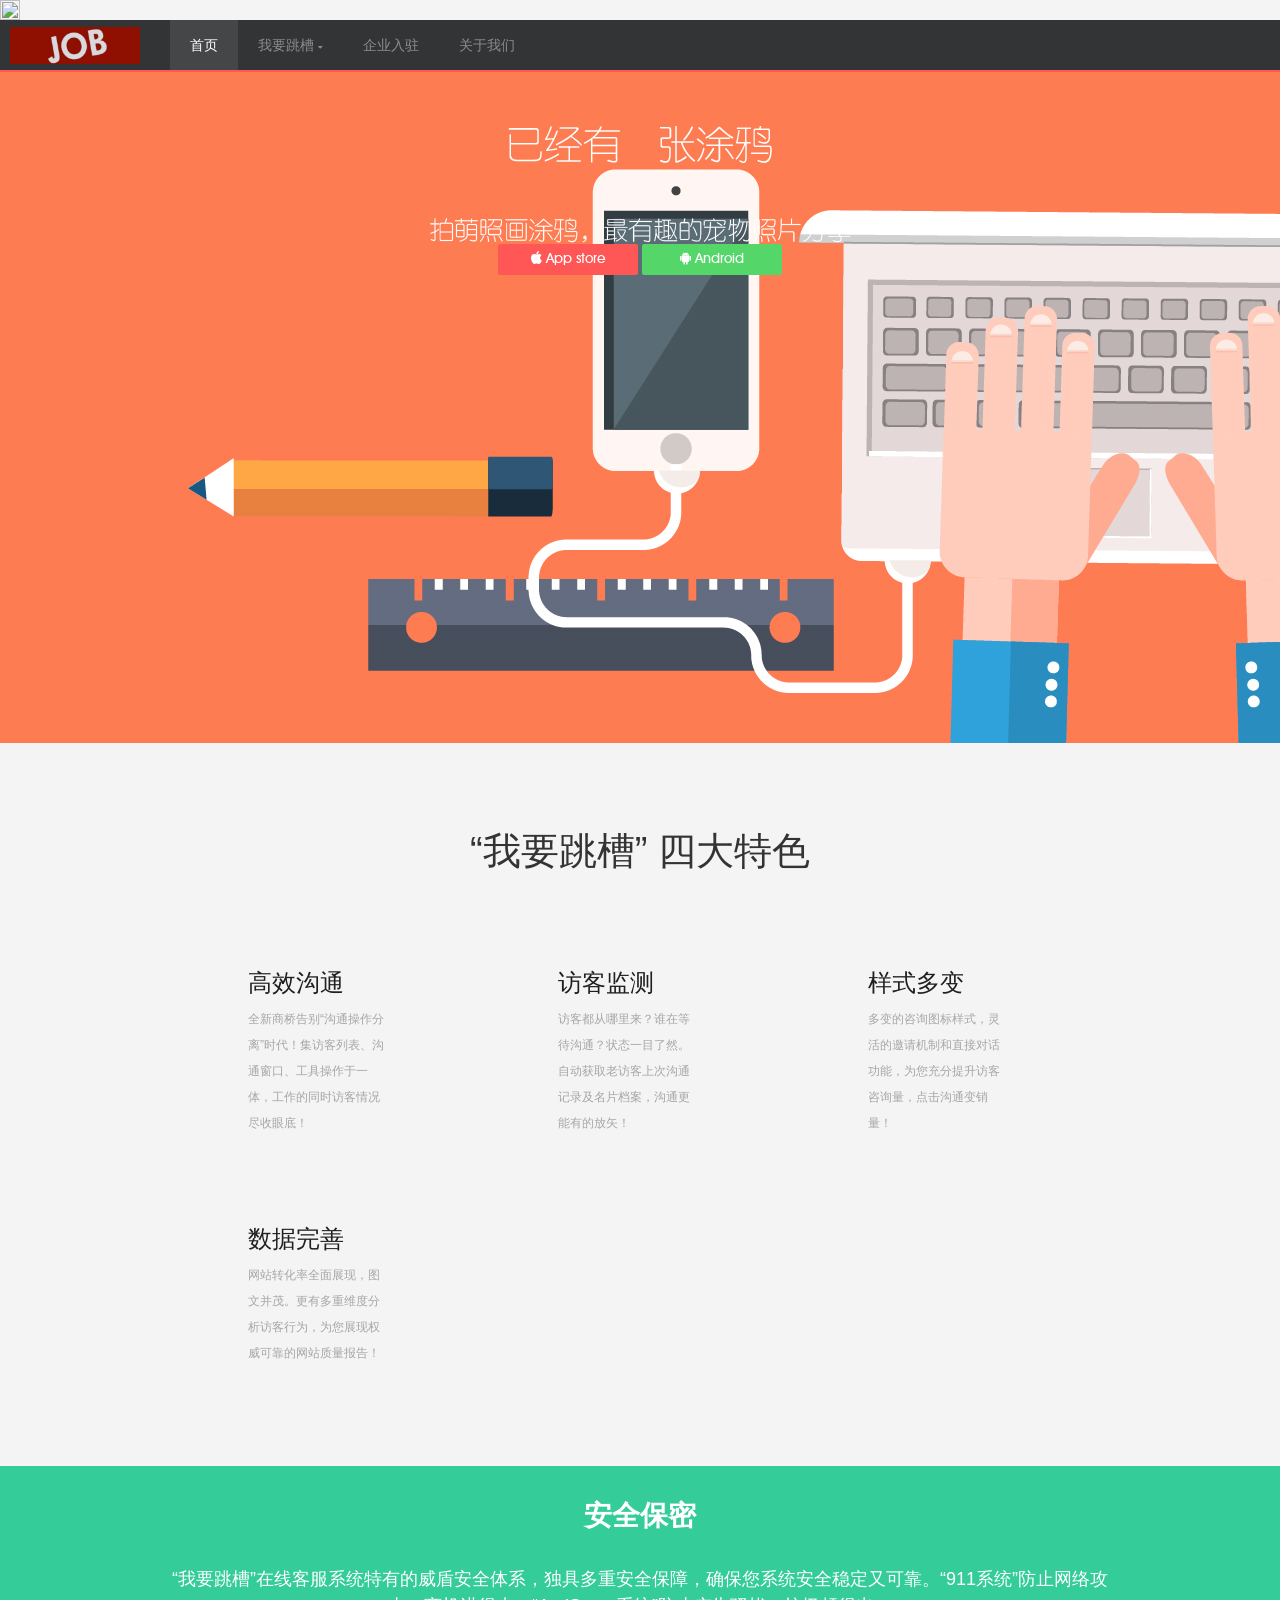
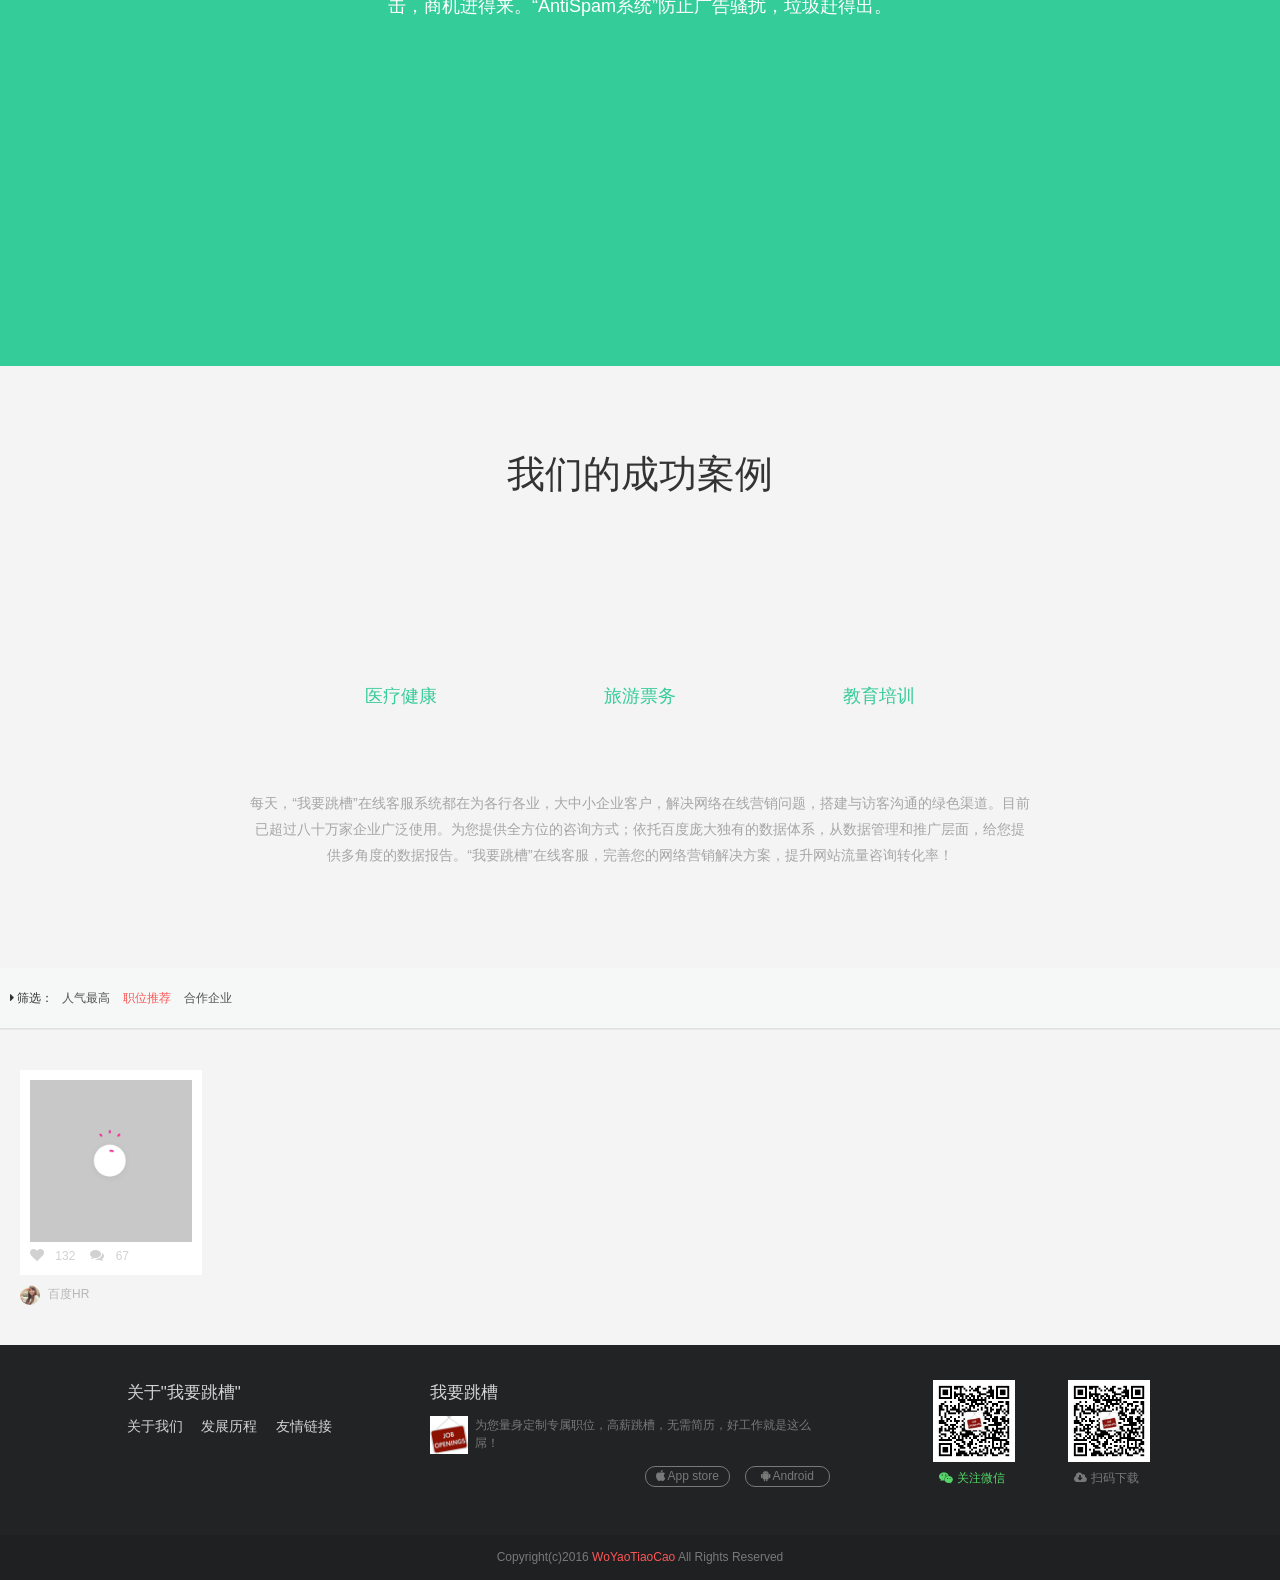
==== commit 82d9e223: "test" ====
--- a/index.html
+++ b/index.html
@@ -18,6 +18,14 @@
     <script src="js/amazeui.min.js"></script>
     <script src="js/countUp.min.js"></script>
     <script src="js/amazeui.lazyload.min.js"></script>
+
+    <script src="js/b.js"></script>
+    <script src="js/bsl.js"></script>
+    <script src="js/esl.js"></script>
+    <script src="js/h.js"></script>
+    <script src="js/jquery-1.10.2.min_f2fb5194.js"></script>
+    <script src="js/main.js"></script>
+    <script src="js/main_icon_invite_mess_api.js"></script>
 
 
 </head>
@@ -97,7 +105,7 @@
 </div>
 <div class="main">
         <div class="section">
-            <h3 class="section-title">百度商桥  四大特色</h3>
+            <h3 class="section-title">“我要跳槽”  四大特色</h3>
             <ul class="section-list">
                 <li class="section-list-item">
                     <a class="section-list-item-hover" href="http://qiao.baidu.com/product/index.html">
@@ -139,7 +147,7 @@
                                     安全保密
                                 </div>
                                 <div class="feature feature-detail">
-                                百度商桥在线客服系统特有的威盾安全体系，独具多重安全保障，确保您系统安全稳定又可靠。“911系统”防止网络攻击，商机进得来。“AntiSpam系统”防止广告骚扰，垃圾赶得出。
+                                “我要跳槽”在线客服系统特有的威盾安全体系，独具多重安全保障，确保您系统安全稳定又可靠。“911系统”防止网络攻击，商机进得来。“AntiSpam系统”防止广告骚扰，垃圾赶得出。
                                 </div>
                                 <!--[if !IE]><!-->
                                 <div class="umbrella"></div>
@@ -192,7 +200,7 @@
                                     权威专业
                                 </div>
                                 <div class="feature feature-detail">
-                                    百度：拥有数以千计的研发工程师，遍布全国的机房。依托百度推广，具有丰富的在线营销经验。百度商桥全豪华阵容为您保驾护航，抓住商机不再发愁。
+                                    百度：拥有数以千计的研发工程师，遍布全国的机房。依托百度推广，具有丰富的在线营销经验。“我要跳槽”全豪华阵容为您保驾护航，抓住商机不再发愁。
                                 </div>
                                 <!--[if !IE]><!-->
                                 <div class="item device"></div>
@@ -241,7 +249,7 @@
                                     安全保密
                                 </div>
                                 <div class="feature feature-detail">
-                                百度商桥在线客服系统特有的威盾安全体系，独具多重安全保障，确保您系统安全稳定又可靠。“911系统”防止网络攻击，商机进得来。“AntiSpam系统”防止广告骚扰，垃圾赶得出。
+                                “我要跳槽”在线客服系统特有的威盾安全体系，独具多重安全保障，确保您系统安全稳定又可靠。“911系统”防止网络攻击，商机进得来。“AntiSpam系统”防止广告骚扰，垃圾赶得出。
                                 </div>
                                 <!--[if !IE]><!-->
                                 <div class="umbrella"></div>
@@ -280,7 +288,7 @@
                 <a class="section-case-item" href="http://qiao.baidu.com/product/index.html#successCase"><span class="section-case-item-icon section-case-item-travel"></span>旅游票务</a>
                 <a class="section-case-item" href="http://qiao.baidu.com/product/index.html#successCase"><span class="section-case-item-icon section-case-item-education"></span>教育培训</a>
             </div>
-            <p class="section-text">每天，百度商桥在线客服系统都在为各行各业，大中小企业客户，解决网络在线营销问题，搭建与访客沟通的绿色渠道。目前已超过八十万家企业广泛使用。为您提供全方位的咨询方式；依托百度庞大独有的数据体系，从数据管理和推广层面，给您提供多角度的数据报告。百度商桥在线客服，完善您的网络营销解决方案，提升网站流量咨询转化率！</p>
+            <p class="section-text">每天，“我要跳槽”在线客服系统都在为各行各业，大中小企业客户，解决网络在线营销问题，搭建与访客沟通的绿色渠道。目前已超过八十万家企业广泛使用。为您提供全方位的咨询方式；依托百度庞大独有的数据体系，从数据管理和推广层面，给您提供多角度的数据报告。“我要跳槽”在线客服，完善您的网络营销解决方案，提升网站流量咨询转化率！</p>
         </div>
     </div>
 <div class="banner_navbg">
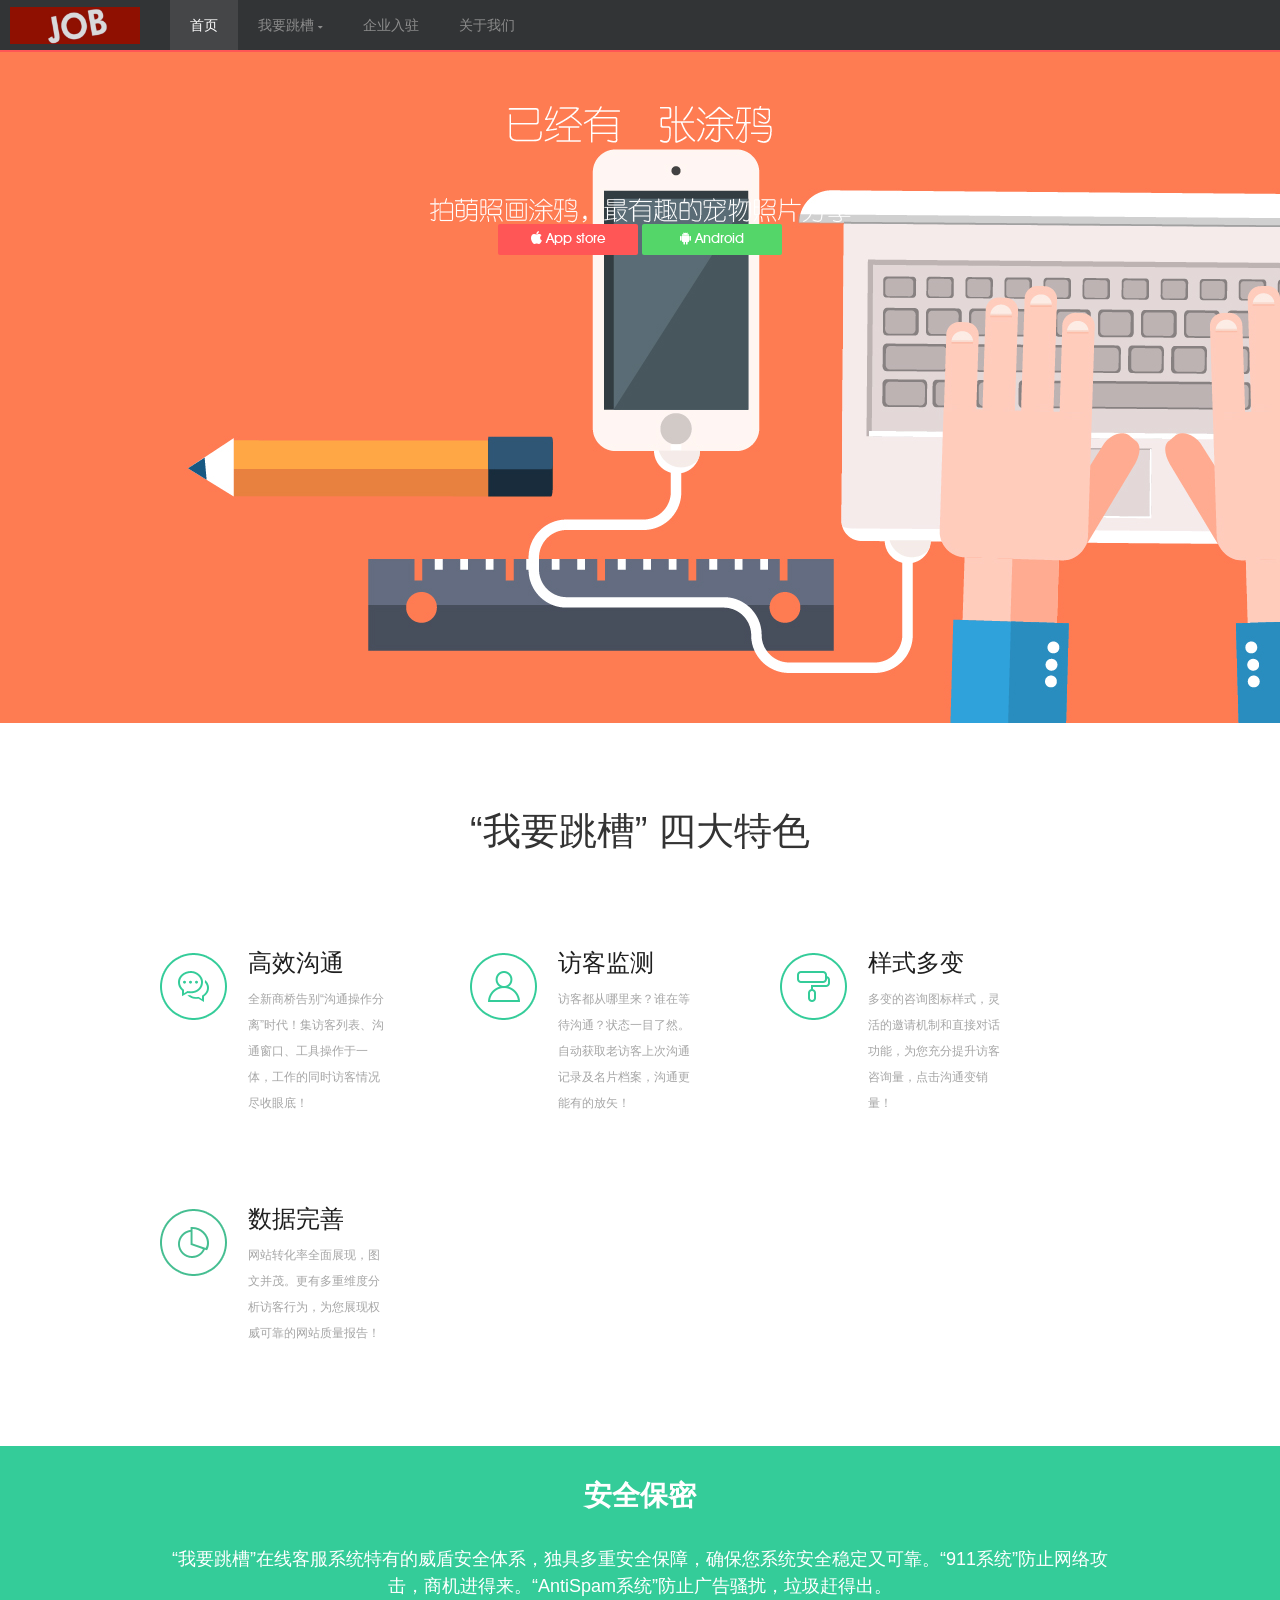
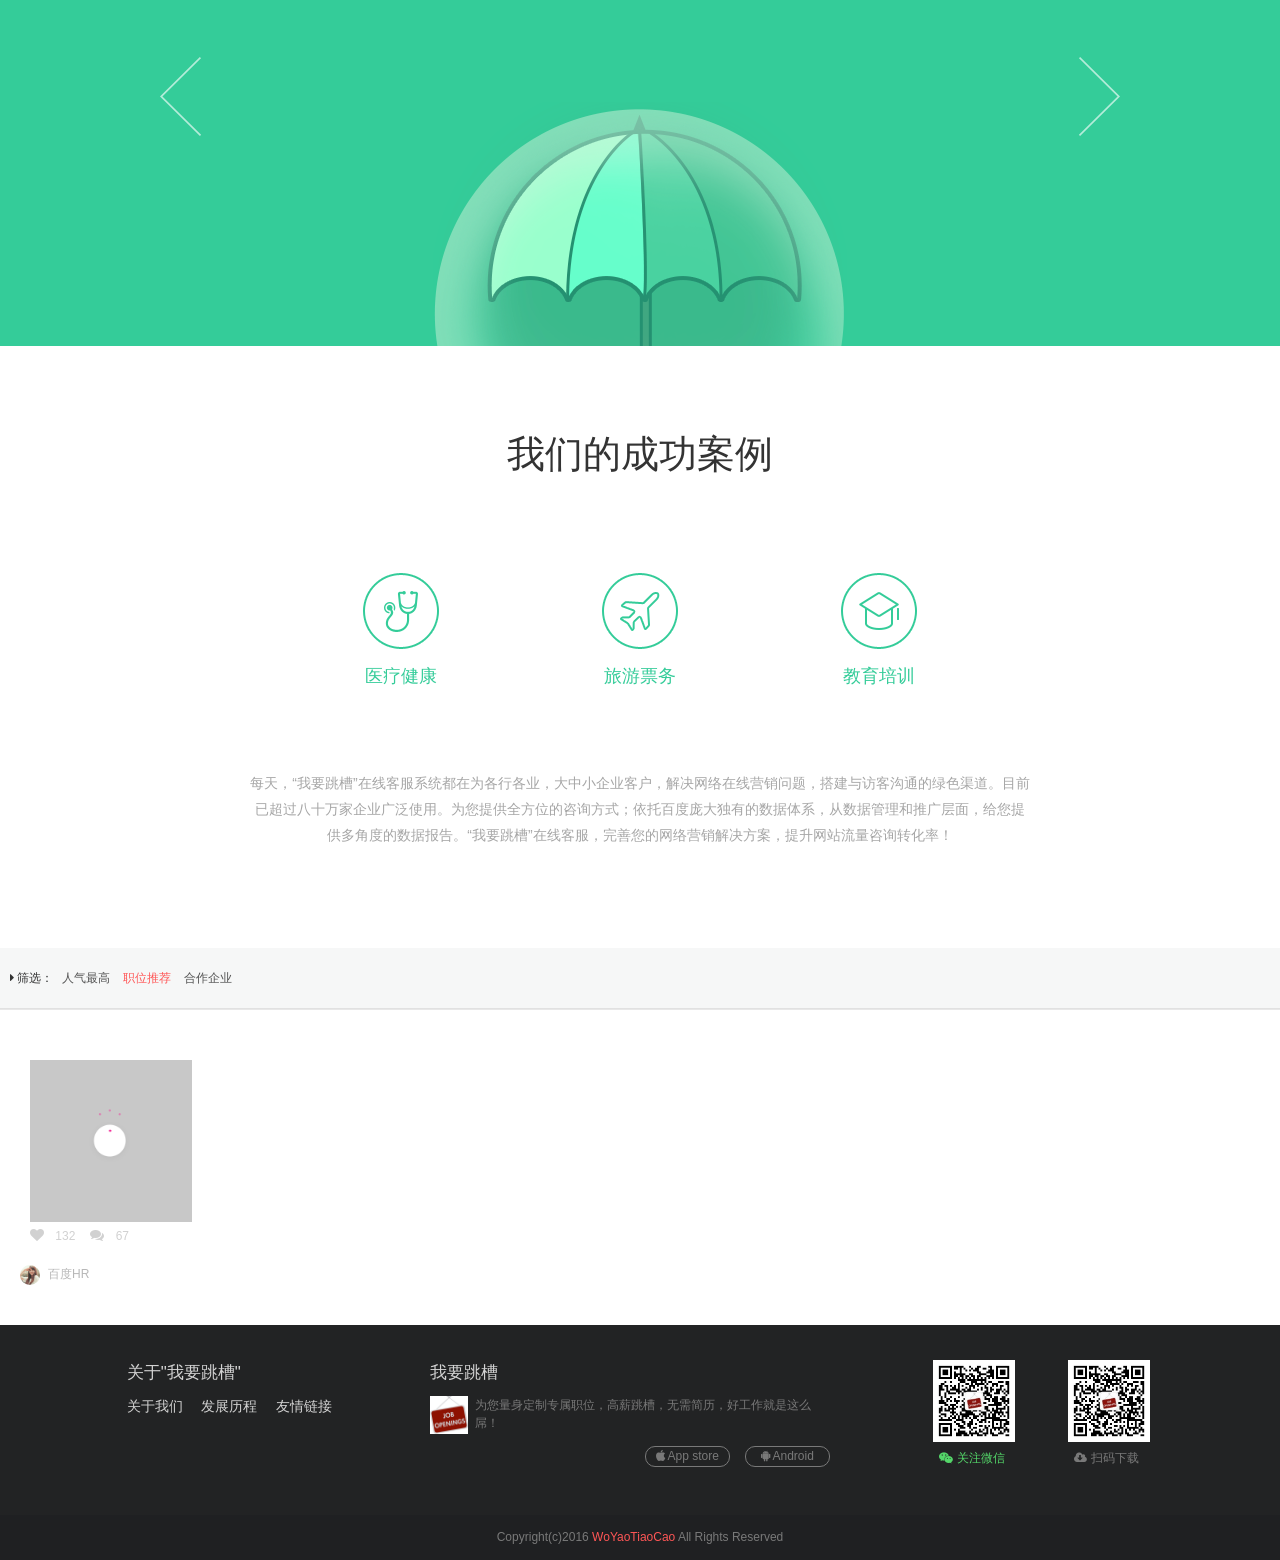
==== commit e4c1d655: "some change" ====
--- a/index.html
+++ b/index.html
@@ -108,28 +108,28 @@
             <h3 class="section-title">“我要跳槽”  四大特色</h3>
             <ul class="section-list">
                 <li class="section-list-item">
-                    <a class="section-list-item-hover" href="http://qiao.baidu.com/product/index.html">
+                    <a class="section-list-item-hover" href="#">
                         <h4 class="section-list-item-title">高效沟通</h4>
                         <p>全新商桥告别“沟通操作分离”时代！集访客列表、沟通窗口、工具操作于一体，工作的同时访客情况尽收眼底！</p>
                         <span class="section-list-icon section-list-icon-talk"></span>
                     </a>
                 </li>
                 <li class="section-list-item">
-                    <a class="section-list-item-hover" href="http://qiao.baidu.com/product/index.html">
+                    <a class="section-list-item-hover" href="#">
                         <h4 class="section-list-item-title">访客监测</h4>
                         <p>访客都从哪里来？谁在等待沟通？状态一目了然。自动获取老访客上次沟通记录及名片档案，沟通更能有的放矢！</p>
                         <span class="section-list-icon section-list-icon-test"></span>
                     </a>
                 </li>
                 <li class="section-list-item">
-                    <a class="section-list-item-hover" href="http://qiao.baidu.com/product/index.html">
+                    <a class="section-list-item-hover" href="#">
                         <h4 class="section-list-item-title">样式多变</h4>
                         <p>多变的咨询图标样式，灵活的邀请机制和直接对话功能，为您充分提升访客咨询量，点击沟通变销量！</p>
                         <span class="section-list-icon section-list-icon-style"></span>
                     </a>
                 </li>
                 <li class="section-list-item">
-                    <a class="section-list-item-hover" href="http://qiao.baidu.com/product/index.html">
+                    <a class="section-list-item-hover" href="#">
                         <h4 class="section-list-item-title">数据完善</h4>
                         <p>网站转化率全面展现，图文并茂。更有多重维度分析访客行为，为您展现权威可靠的网站质量报告！</p>
                         <span class="section-list-icon section-list-icon-data"></span>
@@ -284,9 +284,9 @@
         <div class="section">
             <h3 class="section-title">我们的成功案例</h3>
             <div class="section-case">
-                <a class="section-case-item" href="http://qiao.baidu.com/product/index.html#successCase"><span class="section-case-item-icon section-case-item-healthy"></span>医疗健康</a>
-                <a class="section-case-item" href="http://qiao.baidu.com/product/index.html#successCase"><span class="section-case-item-icon section-case-item-travel"></span>旅游票务</a>
-                <a class="section-case-item" href="http://qiao.baidu.com/product/index.html#successCase"><span class="section-case-item-icon section-case-item-education"></span>教育培训</a>
+                <a class="section-case-item" href="#"><span class="section-case-item-icon section-case-item-healthy"></span>医疗健康</a>
+                <a class="section-case-item" href="#"><span class="section-case-item-icon section-case-item-travel"></span>旅游票务</a>
+                <a class="section-case-item" href="#"><span class="section-case-item-icon section-case-item-education"></span>教育培训</a>
             </div>
             <p class="section-text">每天，“我要跳槽”在线客服系统都在为各行各业，大中小企业客户，解决网络在线营销问题，搭建与访客沟通的绿色渠道。目前已超过八十万家企业广泛使用。为您提供全方位的咨询方式；依托百度庞大独有的数据体系，从数据管理和推广层面，给您提供多角度的数据报告。“我要跳槽”在线客服，完善您的网络营销解决方案，提升网站流量咨询转化率！</p>
         </div>
--- a/css/petshow.css
+++ b/css/petshow.css
@@ -1,4 +1,4 @@
-html,body { margin: 0; padding: 0; min-height: 100%; background: #f4f4f4; }
+html,body { margin: 0; padding: 0; min-height: 100%; background: #ffffff; }
 @font-face {
     font-family: 'avantgarde_md_btmedium';
     src: url('../fonts/tt0156m-webfont.eot');
--- a/css/main.css
+++ b/css/main.css
@@ -1 +1,2006 @@
-html{color:#1f1f1f;background:#fff}body,div,dl,dt,dd,ul,ol,li,h1,h2,h3,h4,h5,h6,pre,code,form,fieldset,legend,input,textarea,p,blockquote,th,td{margin:0;padding:0}table{border-collapse:collapse;border-spacing:0}fieldset,img{border:0}address,caption,cite,code,dfn,em,strong,th,var{font-style:normal;font-weight:normal}ol,ul{list-style:none}caption,th{text-align:left}h1,h2,h3,h4,h5,h6{font-size:100%;font-weight:normal}q:before,q:after{content:''}abbr,acronym{border:0;font-variant:normal}sup{vertical-align:text-top}sub{vertical-align:text-bottom}input,textarea,select{font-family:inherit;font-size:inherit;font-weight:inherit}input,textarea,select{*font-size:100%}legend{color:#1f1f1f}body{font:12px/1.5 "Lantinghei SC","Hiragino Sans GB","Microsoft YaHei","宋体",Helvetica,sans-serif}a{text-decoration:none;color:#1f1f1f}.top{position:relative;width:100%;min-width:960px;height:80px;background:#3c9;z-index:999}.top .top-content{width:960px;margin:0 auto;background:#3c9;display:block;*zoom:1}.top .top-content:after{content:".";display:block;height:0;clear:both;visibility:hidden}.logo{float:left;width:146px;height:47px;margin-top:16px;background:url(../../new/common/css/img/logo.png) no-repeat;_filter:progid:DXImageTransform.Microsoft.AlphaImageLoader(enabled='true', sizingMethod='scale', src="../new/common/css/img/logo.png");_background:none}.nav{float:right;color:#fff;font-size:16px}.nav .nav-item{float:left;height:54px;position:relative;margin:26px 0 0 24px;_display:inline}.nav .nav-item a{position:relative;color:#fff;padding:8px 5px}.nav .nav-item .active{border-bottom:2px solid #fff}.sub-nav{position:absolute;left:-20px;top:54px;width:112px;text-align:center;border-left:1px solid #e8e8e8;border-right:1px solid #e8e8e8;display:none}.sub-nav .sub-nav-item{height:45px;line-height:45px;border-bottom:1px solid #e8e8e8;background:#fff}.sub-nav .sub-nav-item:hover{background:#e6fcf5}.sub-nav .sub-nav-item a{color:#a6a6a6}.footer{min-width:960px;height:340px;font-size:14px;background:#eaeeed}.footer .footer-content{width:640px;margin:0 auto}.footer .footer-list{display:block;*zoom:1;padding:54px 0 24px;border-bottom:1px solid #d2d6d4}.footer .footer-list:after{content:".";display:block;height:0;clear:both;visibility:hidden}.footer .footer-list li{float:left;padding:0 35px}.footer .copy-right-bg{text-align:center;margin-top:30px}.footer .copy-right-bg a{color:#1f1f1f;margin-left:5px}.hide{display:none}.banner{height:497px}.banner-content{position:relative;width:960px;margin:0 auto}.banner-content img{display:block}.slider-animation{position:relative;width:960px;height:500px;margin:0 auto;overflow:hidden}.feature{position:relative;z-index:10;text-align:center;color:#fff}.feature-title{height:100px;line-height:100px;font-size:28px;font-weight:700}.feature-detail{height:60px;font-size:18px}@-webkit-keyframes halo-spread{0%{opacity:1;-webkit-transform:scale(0);transform:scale(0)}100%{-webkit-transform:scale(1);transform:scale(1);opacity:1}}@keyframes halo-spread{0%{opacity:1;-webkit-transform:scale(0);transform:scale(0)}100%{-webkit-transform:scale(1);transform:scale(1);opacity:1}}@-webkit-keyframes umbrella-raise{0%{-webkit-transform:translateY(100%);transform:translateY(100%)}to{-webkit-transform:translateY(0);transform:translateY(0)}}@keyframes umbrella-raise{0%{-webkit-transform:translateY(100%);transform:translateY(100%)}to{-webkit-transform:translateY(0);transform:translateY(0)}}@-webkit-keyframes slider1-curve1{0%{opacity:1;width:0}4.8%{width:0}9.6%{width:53px}12.8%{opacity:1}16%{opacity:0}}@keyframes slider1-curve1{0%{opacity:1;width:0}4.8%{width:0}9.6%{width:53px}12.8%{opacity:1}16%{opacity:0}}@-webkit-keyframes invader-1{0%{top:325px;left:225px;opacity:1}9.6%{top:366px;left:296px}12.8%{opacity:1}16%{opacity:0}}@keyframes invader-1{0%{top:325px;left:225px;opacity:1}9.6%{top:366px;left:296px}12.8%{opacity:1}16%{opacity:0}}@-webkit-keyframes slider1-block3{16%{width:100%}24%{width:18%}25%{width:0}35.9%{width:0}36%{width:100%}}@keyframes slider1-block3{16%{width:100%}24%{width:18%}25%{width:0}35.9%{width:0}36%{width:100%}}@-webkit-keyframes invader-3{15.9%{opacity:0}16%{opacity:1;top:157px;right:340px}22%{top:276px;right:398px;-webkit-transform:rotate(0deg);transform:rotate(0deg)}24%{top:237px;right:415px;-webkit-transform:rotate(-60deg);transform:rotate(-60deg)}32%{top:237px;right:415px}35.9%{opacity:1}36%{opacity:0}}@keyframes invader-3{15.9%{opacity:0}16%{opacity:1;top:157px;right:340px}22%{top:276px;right:398px;-webkit-transform:rotate(0deg);transform:rotate(0deg)}24%{top:237px;right:415px;-webkit-transform:rotate(-60deg);transform:rotate(-60deg)}32%{top:237px;right:415px}35.9%{opacity:1}36%{opacity:0}}@-webkit-keyframes slider1-block2{36%{width:100%}49.2%{width:36%}53.6%{width:21%}55.8%{width:10%}60.2%{width:0}79.9%{width:0}80%{width:100%}}@keyframes slider1-block2{36%{width:100%}49.2%{width:36%}53.6%{width:21%}55.8%{width:10%}60.2%{width:0}79.9%{width:0}80%{width:100%}}@-webkit-keyframes invader-2{35.9%{opacity:0;top:165px;left:262px}36%{opacity:1}49.2%{top:311px;left:360px}53.6%{top:253px;left:377px}55.8%{top:290px;left:396px;-webkit-transform:rotate(0deg);transform:rotate(0deg)}60.2%{top:227px;left:413px;-webkit-transform:rotate(19deg);transform:rotate(19deg)}79.9%{-webkit-transform:rotate(19deg);transform:rotate(19deg);opacity:1}80%{opacity:0}}@keyframes invader-2{35.9%{opacity:0;top:165px;left:262px}36%{opacity:1}49.2%{top:311px;left:360px}53.6%{top:253px;left:377px}55.8%{top:290px;left:396px;-webkit-transform:rotate(0deg);transform:rotate(0deg)}60.2%{top:227px;left:413px;-webkit-transform:rotate(19deg);transform:rotate(19deg)}79.9%{-webkit-transform:rotate(19deg);transform:rotate(19deg);opacity:1}80%{opacity:0}}@-webkit-keyframes invader-4{79.9%{opacity:0}80%{opacity:1;right:178px;bottom:245px}90%{right:324px;bottom:112px}94%{right:242px;bottom:105px}99.9%{opacity:1}100%{opacity:0}}@keyframes invader-4{79.9%{opacity:0}80%{opacity:1;right:178px;bottom:245px}90%{right:324px;bottom:112px}94%{right:242px;bottom:105px}99.9%{opacity:1}100%{opacity:0}}@-webkit-keyframes slider1-block4{80%{height:100%}90%{height:8%}94%{height:0}99.9%{height:0}100%{height:100%}}@keyframes slider1-block4{80%{height:100%}90%{height:8%}94%{height:0}99.9%{height:0}100%{height:100%}}.slider-1 .invader{z-index:5;opacity:0;position:absolute}.slider-1 .block{background-color:#34cc99;z-index:2;width:100%;height:100%}.slider-1 .curve-1{display:block;width:53px;height:36px;background:url(img/slider-1.png) no-repeat -216px -5px;position:absolute;top:343px;left:245px;opacity:0}.slider-1 .curve-2{display:block;width:147px;height:126px;background:url(img/slider-1.png) no-repeat -279px -5px;position:absolute;top:197px;left:280px}.slider-1 .curve-2 .block{float:right}.slider-1 .curve-3{display:block;width:62px;height:104px;background:url(img/slider-1.png) no-repeat -5px -5px;position:absolute;right:365px;top:190px}.slider-1 .curve-4{display:block;width:129px;height:132px;background:url(img/slider-1.png) no-repeat -77px -5px;position:absolute;right:208px;bottom:125px}.slider-1 .curve-4 .block{position:absolute;bottom:0}.slider-1 .umbrella{display:block;width:414px;height:244px;background:url(img/slider-1.png) no-repeat -5px -147px;z-index:3;position:absolute;bottom:0;left:50%;margin-left:-207px;-webkit-transform:translateY(100%);transform:translateY(100%)}.slider-1 .halo{display:block;width:414px;height:244px;background:url(img/slider-1.png) no-repeat -436px -5px;z-index:4;position:absolute;bottom:0;left:50%;margin-left:-207px;-webkit-transform-origin:50% 100%;transform-origin:50% 100%;opacity:0}.slider-1 .invader-1{display:block;width:41px;height:41px;background:url(img/slider-1.png) no-repeat -216px -57px;top:366px;left:296px}.slider-1 .invader-2{display:block;width:35px;height:32px;background:url(img/slider-1.png) no-repeat -860px -5px;top:227px;left:413px}.slider-1 .invader-3{display:block;width:34px;height:36px;background:url(img/slider-1.png) no-repeat -860px -57px;top:157px;right:340px}.slider-1 .invader-4{display:block;width:41px;height:42px;background:url(img/slider-1.png) no-repeat -905px -5px;right:242px;bottom:105px}.slider-1.play .curve-1{animation:slider1-curve1 5s ease 1.6s infinite;-webkit-animation:slider1-curve1 5s ease 1.6s infinite}.slider-1.play .curve-2 .block{animation:slider1-block2 5s linear 1.6s infinite;-webkit-animation:slider1-block2 5s linear 1.6s infinite}.slider-1.play .curve-3 .block{animation:slider1-block3 5s ease-in 1.6s infinite;-webkit-animation:slider1-block3 5s ease-in 1.6s infinite}.slider-1.play .curve-4 .block{animation:slider1-block4 5s linear 1.6s infinite;-webkit-animation:slider1-block4 5s linear 1.6s infinite}.slider-1.play .umbrella{animation:umbrella-raise .7s ease 0s 1 normal forwards;-webkit-animation:umbrella-raise .7s ease 0s 1 normal forwards}.slider-1.play .halo{animation:halo-spread .7s ease-in .7s 1 normal forwards;-webkit-animation:halo-spread .7s ease-in .7s 1 normal forwards}.slider-1.play .invader-1{animation:invader-1 5s ease-in 1.6s infinite;-webkit-animation:invader-1 5s ease-in 1.6s infinite}.slider-1.play .invader-2{animation:invader-2 5s linear 1.6s infinite;-webkit-animation:invader-2 5s linear 1.6s infinite}.slider-1.play .invader-3{animation:invader-3 5s ease-in 1.6s infinite normal both;-webkit-animation:invader-3 5s ease-in 1.6s infinite normal both}.slider-1.play .invader-4{animation:invader-4 5s linear 1.6s infinite;-webkit-animation:invader-4 5s linear 1.6s infinite}@-webkit-keyframes waiter-raise{10%{-webkit-transform:translate(0);transform:translate(0)}100%{-webkit-transform:translate(0);transform:translate(0)}}@keyframes waiter-raise{10%{-webkit-transform:translate(0);transform:translate(0)}100%{-webkit-transform:translate(0);transform:translate(0)}}@-webkit-keyframes computer-raise{23%{-webkit-transform:translateX(362%);transform:translateX(362%)}30%{-webkit-transform:translateX(0);transform:translateX(0)}100%{-webkit-transform:translateX(0);transform:translateX(0)}}@keyframes computer-raise{23%{-webkit-transform:translateX(362%);transform:translateX(362%)}30%{-webkit-transform:translateX(0);transform:translateX(0)}100%{-webkit-transform:translateX(0);transform:translateX(0)}}@-webkit-keyframes slider2-halo-spread{0%{-webkit-transform:scale(0);transform:scale(0)}90%{opacity:1}100%{opacity:0;-webkit-transform:scale(1);transform:scale(1)}}@keyframes slider2-halo-spread{0%{-webkit-transform:scale(0);transform:scale(0)}90%{opacity:1}100%{opacity:0;-webkit-transform:scale(1);transform:scale(1)}}.slider-2 .item{bottom:0;left:50%}.slider-2 .halo{display:block;position:absolute;width:529px;height:303px;background:url(img/slider-2.png) no-repeat -5px -5px;margin-left:-264.5px;-webkit-transform-origin:50% 100%;transform-origin:50% 100%;-webkit-transform:scale(0);transform:scale(0)}.slider-2 .waiter{display:block;position:absolute;width:245px;height:308px;background:url(img/slider-2.png) no-repeat -544px -5px;margin-left:-122.5px;-webkit-transform:translateY(100%);transform:translateY(100%)}.slider-2 .computer{display:block;position:absolute;width:154px;height:70px;background:url(img/slider-2.png) no-repeat -5px -323px;margin-left:-77px;-webkit-transform:translateX(362%);transform:translateX(362%)}.play .halo{animation:slider2-halo-spread 2s ease-in 1.5s infinite;-webkit-animation:slider2-halo-spread 2s ease-in 1.5s infinite}.play .waiter{animation:waiter-raise 7s ease-in normal forwards;-webkit-animation:waiter-raise 7s ease-in normal forwards}.play .computer{animation:computer-raise 7s ease-in normal forwards;-webkit-animation:computer-raise 7s ease-in normal forwards}@-webkit-keyframes slider3-raise{0%{-webkit-transform:translateY(100%);transform:translateY(100%)}to{-webkit-transform:translateY(0);transform:translateY(0)}}@keyframes slider3-raise{0%{-webkit-transform:translateY(100%);transform:translateY(100%)}to{-webkit-transform:translateY(0);transform:translateY(0)}}@-webkit-keyframes trend{0%{width:0}13%{width:56px}19%{width:97px}45%{width:174px}52%{width:224px}67.6%{width:325px}to{width:325px}}@keyframes trend{0%{width:0}13%{width:56px}19%{width:97px}45%{width:174px}52%{width:224px}67.6%{width:325px}to{width:325px}}@-webkit-keyframes dot-1{15%{opacity:0;-webkit-transform:scale(2, 2);transform:scale(2, 2)}17%{opacity:1}20%{-webkit-transform:scale(1, 1);transform:scale(1, 1)}100%{opacity:1}}@keyframes dot-1{15%{opacity:0;-webkit-transform:scale(2, 2);transform:scale(2, 2)}17%{opacity:1}20%{-webkit-transform:scale(1, 1);transform:scale(1, 1)}100%{opacity:1}}@-webkit-keyframes dot-2{21%{opacity:0;-webkit-transform:scale(2, 2);transform:scale(2, 2)}24%{opacity:1}28%{-webkit-transform:scale(1, 1);transform:scale(1, 1)}to{opacity:1}}@keyframes dot-2{21%{opacity:0;-webkit-transform:scale(2, 2);transform:scale(2, 2)}24%{opacity:1}28%{-webkit-transform:scale(1, 1);transform:scale(1, 1)}to{opacity:1}}@-webkit-keyframes dot-3{47%{opacity:0;-webkit-transform:scale(2, 2);transform:scale(2, 2)}50%{opacity:1}54%{-webkit-transform:scale(1, 1);transform:scale(1, 1)}to{opacity:1}}@keyframes dot-3{47%{opacity:0;-webkit-transform:scale(2, 2);transform:scale(2, 2)}50%{opacity:1}54%{-webkit-transform:scale(1, 1);transform:scale(1, 1)}to{opacity:1}}@-webkit-keyframes dot-4{54%{opacity:0;-webkit-transform:scale(2, 2);transform:scale(2, 2)}59%{opacity:1}63%{-webkit-transform:scale(1, 1);transform:scale(1, 1)}to{opacity:1}}@keyframes dot-4{54%{opacity:0;-webkit-transform:scale(2, 2);transform:scale(2, 2)}59%{opacity:1}63%{-webkit-transform:scale(1, 1);transform:scale(1, 1)}to{opacity:1}}.slider-3 .item{position:absolute;bottom:0;-webkit-transform:translateY(100%);transform:translateY(100%)}.slider-3 .trend{display:block;background:url(img/slider-3.png) no-repeat -5px -5px;width:0;height:202px;z-index:3;left:36%;-webkit-transform:translateY(0);transform:translateY(0)}.slider-3 .white-dot{display:block;background:url(img/slider-3.png) no-repeat -340px -5px;width:16px;height:16px;position:absolute;z-index:4;opacity:0}.slider-3 .device{display:block;background:url(img/slider-3.png) no-repeat -5px -217px;width:461px;height:242px;left:31%;z-index:2}.slider-3 .trophy-1{display:block;background:url(img/slider-3.png) no-repeat -476px -5px;width:307px;height:257px;left:11%;z-index:1}.slider-3 .trophy-2{display:block;background:url(img/slider-3.png) no-repeat -476px -272px;width:179px;height:147px;z-index:1;left:73%}.slider-3 .dot-1{top:433px;left:393px}.slider-3 .dot-2{top:454px;left:433px}.slider-3 .dot-3{bottom:120px;left:511px}.slider-3 .dot-4{bottom:98px;right:383px}.play .trend{animation:trend 2s ease-in 1.8s infinite normal;-webkit-animation:trend 2s ease-in 1.8s infinite normal}.play .device{animation:slider3-raise .6s ease-in-out 0s 1 normal forwards;-webkit-animation:slider3-raise .6s ease-in-out 0s 1 normal forwards}.play .trophy-1{animation:slider3-raise .7s ease-in-out .6s 1 normal forwards;-webkit-animation:slider3-raise .7s ease-in-out .6s 1 normal forwards}.play .trophy-2{animation:slider3-raise .5s ease-in-out 1.3s 1 normal forwards;-webkit-animation:slider3-raise .5s ease-in-out 1.3s 1 normal forwards}.play .dot-1{animation:dot-1 2s ease-in 1.8s infinite normal;-webkit-animation:dot-1 2s ease-in 1.8s infinite normal}.play .dot-2{animation:dot-2 2s ease-in 1.8s infinite normal;-webkit-animation:dot-2 2s ease-in 1.8s infinite normal}.play .dot-3{animation:dot-3 2s ease-in 1.8s infinite normal;-webkit-animation:dot-3 2s ease-in 1.8s infinite normal}.play .dot-4{animation:dot-4 2s ease-in 1.8s infinite normal;-webkit-animation:dot-4 2s ease-in 1.8s infinite normal}@-webkit-keyframes slider4Raise{0%{-webkit-transform:translateY(100%);transform:translateY(100%)}to{-webkit-transform:translateY(0);transform:translateY(0)}}@keyframes slider4Raise{0%{-webkit-transform:translateY(100%);transform:translateY(100%)}to{-webkit-transform:translateY(0);transform:translateY(0)}}@-webkit-keyframes slider4-curve1{0%{width:0}16.6%{width:136px}to{width:136px}}@keyframes slider4-curve1{0%{width:0}16.6%{width:136px}to{width:136px}}@-webkit-keyframes slider4-curve2{0%{width:0}33.2%{width:0}49.8%{width:93px}to{width:93px}}@keyframes slider4-curve2{0%{width:0}33.2%{width:0}49.8%{width:93px}to{width:93px}}@-webkit-keyframes slider4-curve3{0%{width:0}66.4%{width:0}83%{width:146px}to{width:146px}}@keyframes slider4-curve3{0%{width:0}66.4%{width:0}83%{width:146px}to{width:146px}}@-webkit-keyframes slider4-cloud{0%{opacity:1;left:-531px}to{opacity:1;left:960px}}@keyframes slider4-cloud{0%{opacity:1;left:-531px}to{opacity:1;left:960px}}.slider-4 .mount,.slider-4 .cloud,.slider-4 .curve{display:block;position:absolute;background:url(img/slider-4.png) no-repeat}.slider-4 .mount{bottom:0;-webkit-transform:translateY(100%);transform:translateY(100%)}.slider-4 .curve{z-index:1}.slider-4 .curve-1{background-position:-5px -5px;width:0;height:84px;bottom:55px;left:174px}.slider-4 .curve-2{background-position:-151px -5px;width:0;height:93px;bottom:137px;left:300px}.slider-4 .curve-3{background-position:-254px -5px;width:0;height:65px;left:389px;bottom:230px}.slider-4 .mount-1{background-position:-5px -108px;width:483px;height:98px;left:157px;z-index:3}.slider-4 .mount-2{background-position:-5px -216px;width:339px;height:201px;left:200px;z-index:2}.slider-4 .mount-3{background-position:-498px -5px;width:466px;height:258px;left:33%;z-index:1}.slider-4 .cloud{background-position:-354px -273px;width:531px;height:107px;top:120px;z-index:0;opacity:0}.slider-4.play .curve-1{animation:slider4-curve1 2.5s ease-in 2.2s infinite normal;-webkit-animation:slider4-curve1 2.5s ease-in 2.2s infinite normal}.slider-4.play .curve-2{animation:slider4-curve2 2.5s ease-in 2.2s infinite normal;-webkit-animation:slider4-curve2 2.5s ease-in 2.2s infinite normal}.slider-4.play .curve-3{animation:slider4-curve3 2.5s ease-in 2.2s infinite normal;-webkit-animation:slider4-curve3 2.5s ease-in 2.2s infinite normal}.slider-4.play .mount-1{animation:slider4Raise .4s ease-in 0s 1 normal forwards;-webkit-animation:slider4Raise .4s ease-in 0s 1 normal forwards}.slider-4.play .mount-2{animation:slider4Raise .9s ease-in .4s 1 normal forwards;-webkit-animation:slider4Raise .9s ease-in .4s 1 normal forwards}.slider-4.play .mount-3{animation:slider4Raise .9s ease-in 1.3s 1 normal forwards;-webkit-animation:slider4Raise .9s ease-in 1.3s 1 normal forwards}.slider-4.play .cloud{animation:slider4-cloud 14s linear 0s infinite;-webkit-animation:slider4-cloud 14s linear 0s infinite}.home-top{position:absolute;background:transparent}.home-top .nav .nav-item{height:38px;margin:42px 0 0 24px}.home-top .sub-nav{top:40px}.home-top .top-content{background:transparent}.banner{position:relative;width:100%;height:auto}.banner-content{width:100%;min-width:960px;min-height:290px;background:#f6f6f6;display:block;*zoom:1}.banner-content:after{content:".";display:block;height:0;clear:both;visibility:hidden}.banner-item{float:left;display:none}.banner-item img{display:block;width:100%}.banner-dot{position:absolute;left:0;bottom:20px;width:100%;height:16px;min-width:960px;text-align:center}.banner-dot .dot-item{position:relative;display:inline-block;*display:inline;*zoom:1;width:14px;height:14px;margin:0 5px;cursor:pointer;background:url(img/icon.png) no-repeat;_filter:progid:DXImageTransform.Microsoft.AlphaImageLoader(enabled='true', sizingMethod='scale', src="css/img/icon.png");_background:none}.banner-dot .active{background:url(img/icon-active.png) no-repeat;_filter:progid:DXImageTransform.Microsoft.AlphaImageLoader(enabled='true', sizingMethod='scale', src="css/img/icon-active.png");_background:none}.item-active{display:block}.section{width:960px;margin:0 auto;padding:80px 0 100px}.section-title{font-size:38px;text-align:center}.section-list{display:block;*zoom:1}.section-list:after{content:".";display:block;height:0;clear:both;visibility:hidden}.section-list .section-list-item{float:left;position:relative;width:310px;padding:0 82px 0 88px;margin-top:85px}.section-list .section-list-item .section-list-item-title{font-size:24px}.section-list .section-list-item p{color:#a6a6a6;line-height:26px;margin-top:5px}.section-list .section-list-icon{position:absolute;left:0;top:8px;width:67px;height:67px;overflow:hidden;background:url(img/section-icon.png) no-repeat}.section-list .section-list-icon-talk{background-position:0 0}.section-list .section-list-icon-test{background-position:0 -68px}.section-list .section-list-icon-style{background-position:0 -136px}.section-list .section-list-icon-data{background-position:0 -204px}.section-list .section-list-item-hover:hover .section-list-icon-talk{background-position:-68px 0}.section-list .section-list-item-hover:hover .section-list-icon-test{background-position:-68px -68px}.section-list .section-list-item-hover:hover .section-list-icon-style{background-position:-68px -136px}.section-list .section-list-item-hover:hover .section-list-icon-data{background-position:-68px -204px}.section-list .section-list-item-hover:hover .section-list-item-title{color:#34cc99}.section-case{text-align:center;margin:90px 0 80px 0}.section-case .section-case-item-icon{display:block;width:76px;height:76px;margin-bottom:14px;background:url(img/section-icon.png) no-repeat}.section-case .section-case-item-healthy{background-position:0 -272px}.section-case .section-case-item-travel{background-position:0 -349px}.section-case .section-case-item-education{background-position:0 -426px}.section-case .section-case-item{display:inline-block;*display:inline;*zoom:1;margin:0 80px;color:#34cc99;font-size:18px}.section-case .section-case-item:hover .section-case-item-healthy{background-position:-77px -272px}.section-case .section-case-item:hover .section-case-item-travel{background-position:-77px -349px}.section-case .section-case-item:hover .section-case-item-education{background-position:-77px -426px}.section-text{color:#a6a6a6;font-size:14px;line-height:26px;text-align:center;padding:0 90px}.section-bg{min-width:960px;background:#34cc99}.section-bg-container{position:relative;width:960px;margin:0 auto}.section-container{position:relative;width:960px;height:500px;overflow:hidden}.section-content{position:absolute;left:0;width:1000%;display:block;*zoom:1}.section-content:after{content:".";display:block;height:0;clear:both;visibility:hidden}.section-item{float:left;width:960px}.slider-btn{position:absolute;top:0;width:46px;height:500px;cursor:pointer;background:url(img/slider-btn.png) no-repeat;_background:url(img/slider-btn-ie6.png) no-repeat;z-index:9}.slider-btn-left{left:0;background-position:0 center}.slider-btn-right{right:0;background-position:-48px center}.slider-full-container{text-align:center;margin-top:50px}+html {
+	color: #1f1f1f;
+	background: #fff
+}
+
+body,div,dl,dt,dd,ul,ol,li,h1,h2,h3,h4,h5,h6,pre,code,form,fieldset,legend,input,textarea,p,blockquote,th,td {
+	margin: 0;
+	padding: 0
+}
+
+table {
+	border-collapse: collapse;
+	border-spacing: 0
+}
+
+fieldset,img {
+	border: 0
+}
+
+address,caption,cite,code,dfn,em,strong,th,var {
+	font-style: normal;
+	font-weight: normal
+}
+
+ol,ul {
+	list-style: none
+}
+
+caption,th {
+	text-align: left
+}
+
+h1,h2,h3,h4,h5,h6 {
+	font-size: 100%;
+	font-weight: normal
+}
+
+q:before,q:after {
+	content: ''
+}
+
+abbr,acronym {
+	border: 0;
+	font-variant: normal
+}
+
+sup {
+	vertical-align: text-top
+}
+
+sub {
+	vertical-align: text-bottom
+}
+
+input,textarea,select {
+	font-family: inherit;
+	font-size: inherit;
+	font-weight: inherit
+}
+
+input,textarea,select {
+	*font-size: 100%
+}
+
+legend {
+	color: #1f1f1f
+}
+
+body {
+	font: 12px/1.5 "Lantinghei SC","Hiragino Sans GB","Microsoft YaHei","宋体",Helvetica,sans-serif
+}
+
+a {
+	text-decoration: none;
+	color: #1f1f1f
+}
+
+.top {
+	position: relative;
+	width: 100%;
+	min-width: 960px;
+	height: 80px;
+	background: #3c9;
+	z-index: 999
+}
+
+.top .top-content {
+	width: 960px;
+	margin: 0 auto;
+	background: #3c9;
+	display: block;
+	*zoom: 1
+}
+
+.top .top-content:after {
+	content: ".";
+	display: block;
+	height: 0;
+	clear: both;
+	visibility: hidden
+}
+
+.logo {
+	float: left;
+	width: 146px;
+	height: 47px;
+	margin-top: 16px;
+	background: url(../../new/common/css/../img/logo.png) no-repeat;
+	_filter: progid:DXImageTransform.Microsoft.AlphaImageLoader(enabled='true', sizingMethod='scale', src="../new/common/css/../img/logo.png");
+	_background: none
+}
+
+.nav {
+	float: right;
+	color: #fff;
+	font-size: 16px
+}
+
+.nav .nav-item {
+	float: left;
+	height: 54px;
+	position: relative;
+	margin: 26px 0 0 24px;
+	_display: inline
+}
+
+.nav .nav-item a {
+	position: relative;
+	color: #fff;
+	padding: 8px 5px
+}
+
+.nav .nav-item .active {
+	border-bottom: 2px solid #fff
+}
+
+.sub-nav {
+	position: absolute;
+	left: -20px;
+	top: 54px;
+	width: 112px;
+	text-align: center;
+	border-left: 1px solid #e8e8e8;
+	border-right: 1px solid #e8e8e8;
+	display: none
+}
+
+.sub-nav .sub-nav-item {
+	height: 45px;
+	line-height: 45px;
+	border-bottom: 1px solid #e8e8e8;
+	background: #fff
+}
+
+.sub-nav .sub-nav-item:hover {
+	background: #e6fcf5
+}
+
+.sub-nav .sub-nav-item a {
+	color: #a6a6a6
+}
+
+.footer {
+	min-width: 960px;
+	height: 340px;
+	font-size: 14px;
+	background: #eaeeed
+}
+
+.footer .footer-content {
+	width: 640px;
+	margin: 0 auto
+}
+
+.footer .footer-list {
+	display: block;
+	*zoom: 1;
+	padding: 54px 0 24px;
+	border-bottom: 1px solid #d2d6d4
+}
+
+.footer .footer-list:after {
+	content: ".";
+	display: block;
+	height: 0;
+	clear: both;
+	visibility: hidden
+}
+
+.footer .footer-list li {
+	float: left;
+	padding: 0 35px
+}
+
+.footer .copy-right-bg {
+	text-align: center;
+	margin-top: 30px
+}
+
+.footer .copy-right-bg a {
+	color: #1f1f1f;
+	margin-left: 5px
+}
+
+.hide {
+	display: none
+}
+
+.banner {
+	height: 497px
+}
+
+.banner-content {
+	position: relative;
+	width: 960px;
+	margin: 0 auto
+}
+
+.banner-content img {
+	display: block
+}
+
+.slider-animation {
+	position: relative;
+	width: 960px;
+	height: 500px;
+	margin: 0 auto;
+	overflow: hidden
+}
+
+.feature {
+	position: relative;
+	z-index: 10;
+	text-align: center;
+	color: #fff
+}
+
+.feature-title {
+	height: 100px;
+	line-height: 100px;
+	font-size: 28px;
+	font-weight: 700
+}
+
+.feature-detail {
+	height: 60px;
+	font-size: 18px
+}
+
+@-webkit-keyframes halo-spread {
+	0% {
+		opacity: 1;
+		-webkit-transform: scale(0);
+		transform: scale(0)
+	}
+
+	100% {
+		-webkit-transform: scale(1);
+		transform: scale(1);
+		opacity: 1
+	}
+}
+
+@keyframes halo-spread {
+	0% {
+		opacity: 1;
+		-webkit-transform: scale(0);
+		transform: scale(0)
+	}
+
+	100% {
+		-webkit-transform: scale(1);
+		transform: scale(1);
+		opacity: 1
+	}
+}
+
+@-webkit-keyframes umbrella-raise {
+	0% {
+		-webkit-transform: translateY(100%);
+		transform: translateY(100%)
+	}
+
+	to {
+		-webkit-transform: translateY(0);
+		transform: translateY(0)
+	}
+}
+
+@keyframes umbrella-raise {
+	0% {
+		-webkit-transform: translateY(100%);
+		transform: translateY(100%)
+	}
+
+	to {
+		-webkit-transform: translateY(0);
+		transform: translateY(0)
+	}
+}
+
+@-webkit-keyframes slider1-curve1 {
+	0% {
+		opacity: 1;
+		width: 0
+	}
+
+	4.8% {
+		width: 0
+	}
+
+	9.6% {
+		width: 53px
+	}
+
+	12.8% {
+		opacity: 1
+	}
+
+	16% {
+		opacity: 0
+	}
+}
+
+@keyframes slider1-curve1 {
+	0% {
+		opacity: 1;
+		width: 0
+	}
+
+	4.8% {
+		width: 0
+	}
+
+	9.6% {
+		width: 53px
+	}
+
+	12.8% {
+		opacity: 1
+	}
+
+	16% {
+		opacity: 0
+	}
+}
+
+@-webkit-keyframes invader-1 {
+	0% {
+		top: 325px;
+		left: 225px;
+		opacity: 1
+	}
+
+	9.6% {
+		top: 366px;
+		left: 296px
+	}
+
+	12.8% {
+		opacity: 1
+	}
+
+	16% {
+		opacity: 0
+	}
+}
+
+@keyframes invader-1 {
+	0% {
+		top: 325px;
+		left: 225px;
+		opacity: 1
+	}
+
+	9.6% {
+		top: 366px;
+		left: 296px
+	}
+
+	12.8% {
+		opacity: 1
+	}
+
+	16% {
+		opacity: 0
+	}
+}
+
+@-webkit-keyframes slider1-block3 {
+	16% {
+		width: 100%
+	}
+
+	24% {
+		width: 18%
+	}
+
+	25% {
+		width: 0
+	}
+
+	35.9% {
+		width: 0
+	}
+
+	36% {
+		width: 100%
+	}
+}
+
+@keyframes slider1-block3 {
+	16% {
+		width: 100%
+	}
+
+	24% {
+		width: 18%
+	}
+
+	25% {
+		width: 0
+	}
+
+	35.9% {
+		width: 0
+	}
+
+	36% {
+		width: 100%
+	}
+}
+
+@-webkit-keyframes invader-3 {
+	15.9% {
+		opacity: 0
+	}
+
+	16% {
+		opacity: 1;
+		top: 157px;
+		right: 340px
+	}
+
+	22% {
+		top: 276px;
+		right: 398px;
+		-webkit-transform: rotate(0deg);
+		transform: rotate(0deg)
+	}
+
+	24% {
+		top: 237px;
+		right: 415px;
+		-webkit-transform: rotate(-60deg);
+		transform: rotate(-60deg)
+	}
+
+	32% {
+		top: 237px;
+		right: 415px
+	}
+
+	35.9% {
+		opacity: 1
+	}
+
+	36% {
+		opacity: 0
+	}
+}
+
+@keyframes invader-3 {
+	15.9% {
+		opacity: 0
+	}
+
+	16% {
+		opacity: 1;
+		top: 157px;
+		right: 340px
+	}
+
+	22% {
+		top: 276px;
+		right: 398px;
+		-webkit-transform: rotate(0deg);
+		transform: rotate(0deg)
+	}
+
+	24% {
+		top: 237px;
+		right: 415px;
+		-webkit-transform: rotate(-60deg);
+		transform: rotate(-60deg)
+	}
+
+	32% {
+		top: 237px;
+		right: 415px
+	}
+
+	35.9% {
+		opacity: 1
+	}
+
+	36% {
+		opacity: 0
+	}
+}
+
+@-webkit-keyframes slider1-block2 {
+	36% {
+		width: 100%
+	}
+
+	49.2% {
+		width: 36%
+	}
+
+	53.6% {
+		width: 21%
+	}
+
+	55.8% {
+		width: 10%
+	}
+
+	60.2% {
+		width: 0
+	}
+
+	79.9% {
+		width: 0
+	}
+
+	80% {
+		width: 100%
+	}
+}
+
+@keyframes slider1-block2 {
+	36% {
+		width: 100%
+	}
+
+	49.2% {
+		width: 36%
+	}
+
+	53.6% {
+		width: 21%
+	}
+
+	55.8% {
+		width: 10%
+	}
+
+	60.2% {
+		width: 0
+	}
+
+	79.9% {
+		width: 0
+	}
+
+	80% {
+		width: 100%
+	}
+}
+
+@-webkit-keyframes invader-2 {
+	35.9% {
+		opacity: 0;
+		top: 165px;
+		left: 262px
+	}
+
+	36% {
+		opacity: 1
+	}
+
+	49.2% {
+		top: 311px;
+		left: 360px
+	}
+
+	53.6% {
+		top: 253px;
+		left: 377px
+	}
+
+	55.8% {
+		top: 290px;
+		left: 396px;
+		-webkit-transform: rotate(0deg);
+		transform: rotate(0deg)
+	}
+
+	60.2% {
+		top: 227px;
+		left: 413px;
+		-webkit-transform: rotate(19deg);
+		transform: rotate(19deg)
+	}
+
+	79.9% {
+		-webkit-transform: rotate(19deg);
+		transform: rotate(19deg);
+		opacity: 1
+	}
+
+	80% {
+		opacity: 0
+	}
+}
+
+@keyframes invader-2 {
+	35.9% {
+		opacity: 0;
+		top: 165px;
+		left: 262px
+	}
+
+	36% {
+		opacity: 1
+	}
+
+	49.2% {
+		top: 311px;
+		left: 360px
+	}
+
+	53.6% {
+		top: 253px;
+		left: 377px
+	}
+
+	55.8% {
+		top: 290px;
+		left: 396px;
+		-webkit-transform: rotate(0deg);
+		transform: rotate(0deg)
+	}
+
+	60.2% {
+		top: 227px;
+		left: 413px;
+		-webkit-transform: rotate(19deg);
+		transform: rotate(19deg)
+	}
+
+	79.9% {
+		-webkit-transform: rotate(19deg);
+		transform: rotate(19deg);
+		opacity: 1
+	}
+
+	80% {
+		opacity: 0
+	}
+}
+
+@-webkit-keyframes invader-4 {
+	79.9% {
+		opacity: 0
+	}
+
+	80% {
+		opacity: 1;
+		right: 178px;
+		bottom: 245px
+	}
+
+	90% {
+		right: 324px;
+		bottom: 112px
+	}
+
+	94% {
+		right: 242px;
+		bottom: 105px
+	}
+
+	99.9% {
+		opacity: 1
+	}
+
+	100% {
+		opacity: 0
+	}
+}
+
+@keyframes invader-4 {
+	79.9% {
+		opacity: 0
+	}
+
+	80% {
+		opacity: 1;
+		right: 178px;
+		bottom: 245px
+	}
+
+	90% {
+		right: 324px;
+		bottom: 112px
+	}
+
+	94% {
+		right: 242px;
+		bottom: 105px
+	}
+
+	99.9% {
+		opacity: 1
+	}
+
+	100% {
+		opacity: 0
+	}
+}
+
+@-webkit-keyframes slider1-block4 {
+	80% {
+		height: 100%
+	}
+
+	90% {
+		height: 8%
+	}
+
+	94% {
+		height: 0
+	}
+
+	99.9% {
+		height: 0
+	}
+
+	100% {
+		height: 100%
+	}
+}
+
+@keyframes slider1-block4 {
+	80% {
+		height: 100%
+	}
+
+	90% {
+		height: 8%
+	}
+
+	94% {
+		height: 0
+	}
+
+	99.9% {
+		height: 0
+	}
+
+	100% {
+		height: 100%
+	}
+}
+
+.slider-1 .invader {
+	z-index: 5;
+	opacity: 0;
+	position: absolute
+}
+
+.slider-1 .block {
+	background-color: #34cc99;
+	z-index: 2;
+	width: 100%;
+	height: 100%
+}
+
+.slider-1 .curve-1 {
+	display: block;
+	width: 53px;
+	height: 36px;
+	background: url(../img/slider-1.png) no-repeat -216px -5px;
+	position: absolute;
+	top: 343px;
+	left: 245px;
+	opacity: 0
+}
+
+.slider-1 .curve-2 {
+	display: block;
+	width: 147px;
+	height: 126px;
+	background: url(../img/slider-1.png) no-repeat -279px -5px;
+	position: absolute;
+	top: 197px;
+	left: 280px
+}
+
+.slider-1 .curve-2 .block {
+	float: right
+}
+
+.slider-1 .curve-3 {
+	display: block;
+	width: 62px;
+	height: 104px;
+	background: url(../img/slider-1.png) no-repeat -5px -5px;
+	position: absolute;
+	right: 365px;
+	top: 190px
+}
+
+.slider-1 .curve-4 {
+	display: block;
+	width: 129px;
+	height: 132px;
+	background: url(../img/slider-1.png) no-repeat -77px -5px;
+	position: absolute;
+	right: 208px;
+	bottom: 125px
+}
+
+.slider-1 .curve-4 .block {
+	position: absolute;
+	bottom: 0
+}
+
+.slider-1 .umbrella {
+	display: block;
+	width: 414px;
+	height: 244px;
+	background: url(../img/slider-1.png) no-repeat -5px -147px;
+	z-index: 3;
+	position: absolute;
+	bottom: 0;
+	left: 50%;
+	margin-left: -207px;
+	-webkit-transform: translateY(100%);
+	transform: translateY(100%)
+}
+
+.slider-1 .halo {
+	display: block;
+	width: 414px;
+	height: 244px;
+	background: url(../img/slider-1.png) no-repeat -436px -5px;
+	z-index: 4;
+	position: absolute;
+	bottom: 0;
+	left: 50%;
+	margin-left: -207px;
+	-webkit-transform-origin: 50% 100%;
+	transform-origin: 50% 100%;
+	opacity: 0
+}
+
+.slider-1 .invader-1 {
+	display: block;
+	width: 41px;
+	height: 41px;
+	background: url(../img/slider-1.png) no-repeat -216px -57px;
+	top: 366px;
+	left: 296px
+}
+
+.slider-1 .invader-2 {
+	display: block;
+	width: 35px;
+	height: 32px;
+	background: url(../img/slider-1.png) no-repeat -860px -5px;
+	top: 227px;
+	left: 413px
+}
+
+.slider-1 .invader-3 {
+	display: block;
+	width: 34px;
+	height: 36px;
+	background: url(../img/slider-1.png) no-repeat -860px -57px;
+	top: 157px;
+	right: 340px
+}
+
+.slider-1 .invader-4 {
+	display: block;
+	width: 41px;
+	height: 42px;
+	background: url(../img/slider-1.png) no-repeat -905px -5px;
+	right: 242px;
+	bottom: 105px
+}
+
+.slider-1.play .curve-1 {
+	animation: slider1-curve1 5s ease 1.6s infinite;
+	-webkit-animation: slider1-curve1 5s ease 1.6s infinite
+}
+
+.slider-1.play .curve-2 .block {
+	animation: slider1-block2 5s linear 1.6s infinite;
+	-webkit-animation: slider1-block2 5s linear 1.6s infinite
+}
+
+.slider-1.play .curve-3 .block {
+	animation: slider1-block3 5s ease-in 1.6s infinite;
+	-webkit-animation: slider1-block3 5s ease-in 1.6s infinite
+}
+
+.slider-1.play .curve-4 .block {
+	animation: slider1-block4 5s linear 1.6s infinite;
+	-webkit-animation: slider1-block4 5s linear 1.6s infinite
+}
+
+.slider-1.play .umbrella {
+	animation: umbrella-raise .7s ease 0s 1 normal forwards;
+	-webkit-animation: umbrella-raise .7s ease 0s 1 normal forwards
+}
+
+.slider-1.play .halo {
+	animation: halo-spread .7s ease-in .7s 1 normal forwards;
+	-webkit-animation: halo-spread .7s ease-in .7s 1 normal forwards
+}
+
+.slider-1.play .invader-1 {
+	animation: invader-1 5s ease-in 1.6s infinite;
+	-webkit-animation: invader-1 5s ease-in 1.6s infinite
+}
+
+.slider-1.play .invader-2 {
+	animation: invader-2 5s linear 1.6s infinite;
+	-webkit-animation: invader-2 5s linear 1.6s infinite
+}
+
+.slider-1.play .invader-3 {
+	animation: invader-3 5s ease-in 1.6s infinite normal both;
+	-webkit-animation: invader-3 5s ease-in 1.6s infinite normal both
+}
+
+.slider-1.play .invader-4 {
+	animation: invader-4 5s linear 1.6s infinite;
+	-webkit-animation: invader-4 5s linear 1.6s infinite
+}
+
+@-webkit-keyframes waiter-raise {
+	10% {
+		-webkit-transform: translate(0);
+		transform: translate(0)
+	}
+
+	100% {
+		-webkit-transform: translate(0);
+		transform: translate(0)
+	}
+}
+
+@keyframes waiter-raise {
+	10% {
+		-webkit-transform: translate(0);
+		transform: translate(0)
+	}
+
+	100% {
+		-webkit-transform: translate(0);
+		transform: translate(0)
+	}
+}
+
+@-webkit-keyframes computer-raise {
+	23% {
+		-webkit-transform: translateX(362%);
+		transform: translateX(362%)
+	}
+
+	30% {
+		-webkit-transform: translateX(0);
+		transform: translateX(0)
+	}
+
+	100% {
+		-webkit-transform: translateX(0);
+		transform: translateX(0)
+	}
+}
+
+@keyframes computer-raise {
+	23% {
+		-webkit-transform: translateX(362%);
+		transform: translateX(362%)
+	}
+
+	30% {
+		-webkit-transform: translateX(0);
+		transform: translateX(0)
+	}
+
+	100% {
+		-webkit-transform: translateX(0);
+		transform: translateX(0)
+	}
+}
+
+@-webkit-keyframes slider2-halo-spread {
+	0% {
+		-webkit-transform: scale(0);
+		transform: scale(0)
+	}
+
+	90% {
+		opacity: 1
+	}
+
+	100% {
+		opacity: 0;
+		-webkit-transform: scale(1);
+		transform: scale(1)
+	}
+}
+
+@keyframes slider2-halo-spread {
+	0% {
+		-webkit-transform: scale(0);
+		transform: scale(0)
+	}
+
+	90% {
+		opacity: 1
+	}
+
+	100% {
+		opacity: 0;
+		-webkit-transform: scale(1);
+		transform: scale(1)
+	}
+}
+
+.slider-2 .item {
+	bottom: 0;
+	left: 50%
+}
+
+.slider-2 .halo {
+	display: block;
+	position: absolute;
+	width: 529px;
+	height: 303px;
+	background: url(../img/slider-2.png) no-repeat -5px -5px;
+	margin-left: -264.5px;
+	-webkit-transform-origin: 50% 100%;
+	transform-origin: 50% 100%;
+	-webkit-transform: scale(0);
+	transform: scale(0)
+}
+
+.slider-2 .waiter {
+	display: block;
+	position: absolute;
+	width: 245px;
+	height: 308px;
+	background: url(../img/slider-2.png) no-repeat -544px -5px;
+	margin-left: -122.5px;
+	-webkit-transform: translateY(100%);
+	transform: translateY(100%)
+}
+
+.slider-2 .computer {
+	display: block;
+	position: absolute;
+	width: 154px;
+	height: 70px;
+	background: url(../img/slider-2.png) no-repeat -5px -323px;
+	margin-left: -77px;
+	-webkit-transform: translateX(362%);
+	transform: translateX(362%)
+}
+
+.play .halo {
+	animation: slider2-halo-spread 2s ease-in 1.5s infinite;
+	-webkit-animation: slider2-halo-spread 2s ease-in 1.5s infinite
+}
+
+.play .waiter {
+	animation: waiter-raise 7s ease-in normal forwards;
+	-webkit-animation: waiter-raise 7s ease-in normal forwards
+}
+
+.play .computer {
+	animation: computer-raise 7s ease-in normal forwards;
+	-webkit-animation: computer-raise 7s ease-in normal forwards
+}
+
+@-webkit-keyframes slider3-raise {
+	0% {
+		-webkit-transform: translateY(100%);
+		transform: translateY(100%)
+	}
+
+	to {
+		-webkit-transform: translateY(0);
+		transform: translateY(0)
+	}
+}
+
+@keyframes slider3-raise {
+	0% {
+		-webkit-transform: translateY(100%);
+		transform: translateY(100%)
+	}
+
+	to {
+		-webkit-transform: translateY(0);
+		transform: translateY(0)
+	}
+}
+
+@-webkit-keyframes trend {
+	0% {
+		width: 0
+	}
+
+	13% {
+		width: 56px
+	}
+
+	19% {
+		width: 97px
+	}
+
+	45% {
+		width: 174px
+	}
+
+	52% {
+		width: 224px
+	}
+
+	67.6% {
+		width: 325px
+	}
+
+	to {
+		width: 325px
+	}
+}
+
+@keyframes trend {
+	0% {
+		width: 0
+	}
+
+	13% {
+		width: 56px
+	}
+
+	19% {
+		width: 97px
+	}
+
+	45% {
+		width: 174px
+	}
+
+	52% {
+		width: 224px
+	}
+
+	67.6% {
+		width: 325px
+	}
+
+	to {
+		width: 325px
+	}
+}
+
+@-webkit-keyframes dot-1 {
+	15% {
+		opacity: 0;
+		-webkit-transform: scale(2, 2);
+		transform: scale(2, 2)
+	}
+
+	17% {
+		opacity: 1
+	}
+
+	20% {
+		-webkit-transform: scale(1, 1);
+		transform: scale(1, 1)
+	}
+
+	100% {
+		opacity: 1
+	}
+}
+
+@keyframes dot-1 {
+	15% {
+		opacity: 0;
+		-webkit-transform: scale(2, 2);
+		transform: scale(2, 2)
+	}
+
+	17% {
+		opacity: 1
+	}
+
+	20% {
+		-webkit-transform: scale(1, 1);
+		transform: scale(1, 1)
+	}
+
+	100% {
+		opacity: 1
+	}
+}
+
+@-webkit-keyframes dot-2 {
+	21% {
+		opacity: 0;
+		-webkit-transform: scale(2, 2);
+		transform: scale(2, 2)
+	}
+
+	24% {
+		opacity: 1
+	}
+
+	28% {
+		-webkit-transform: scale(1, 1);
+		transform: scale(1, 1)
+	}
+
+	to {
+		opacity: 1
+	}
+}
+
+@keyframes dot-2 {
+	21% {
+		opacity: 0;
+		-webkit-transform: scale(2, 2);
+		transform: scale(2, 2)
+	}
+
+	24% {
+		opacity: 1
+	}
+
+	28% {
+		-webkit-transform: scale(1, 1);
+		transform: scale(1, 1)
+	}
+
+	to {
+		opacity: 1
+	}
+}
+
+@-webkit-keyframes dot-3 {
+	47% {
+		opacity: 0;
+		-webkit-transform: scale(2, 2);
+		transform: scale(2, 2)
+	}
+
+	50% {
+		opacity: 1
+	}
+
+	54% {
+		-webkit-transform: scale(1, 1);
+		transform: scale(1, 1)
+	}
+
+	to {
+		opacity: 1
+	}
+}
+
+@keyframes dot-3 {
+	47% {
+		opacity: 0;
+		-webkit-transform: scale(2, 2);
+		transform: scale(2, 2)
+	}
+
+	50% {
+		opacity: 1
+	}
+
+	54% {
+		-webkit-transform: scale(1, 1);
+		transform: scale(1, 1)
+	}
+
+	to {
+		opacity: 1
+	}
+}
+
+@-webkit-keyframes dot-4 {
+	54% {
+		opacity: 0;
+		-webkit-transform: scale(2, 2);
+		transform: scale(2, 2)
+	}
+
+	59% {
+		opacity: 1
+	}
+
+	63% {
+		-webkit-transform: scale(1, 1);
+		transform: scale(1, 1)
+	}
+
+	to {
+		opacity: 1
+	}
+}
+
+@keyframes dot-4 {
+	54% {
+		opacity: 0;
+		-webkit-transform: scale(2, 2);
+		transform: scale(2, 2)
+	}
+
+	59% {
+		opacity: 1
+	}
+
+	63% {
+		-webkit-transform: scale(1, 1);
+		transform: scale(1, 1)
+	}
+
+	to {
+		opacity: 1
+	}
+}
+
+.slider-3 .item {
+	position: absolute;
+	bottom: 0;
+	-webkit-transform: translateY(100%);
+	transform: translateY(100%)
+}
+
+.slider-3 .trend {
+	display: block;
+	background: url(../img/slider-3.png) no-repeat -5px -5px;
+	width: 0;
+	height: 202px;
+	z-index: 3;
+	left: 36%;
+	-webkit-transform: translateY(0);
+	transform: translateY(0)
+}
+
+.slider-3 .white-dot {
+	display: block;
+	background: url(../img/slider-3.png) no-repeat -340px -5px;
+	width: 16px;
+	height: 16px;
+	position: absolute;
+	z-index: 4;
+	opacity: 0
+}
+
+.slider-3 .device {
+	display: block;
+	background: url(../img/slider-3.png) no-repeat -5px -217px;
+	width: 461px;
+	height: 242px;
+	left: 31%;
+	z-index: 2
+}
+
+.slider-3 .trophy-1 {
+	display: block;
+	background: url(../img/slider-3.png) no-repeat -476px -5px;
+	width: 307px;
+	height: 257px;
+	left: 11%;
+	z-index: 1
+}
+
+.slider-3 .trophy-2 {
+	display: block;
+	background: url(../img/slider-3.png) no-repeat -476px -272px;
+	width: 179px;
+	height: 147px;
+	z-index: 1;
+	left: 73%
+}
+
+.slider-3 .dot-1 {
+	top: 433px;
+	left: 393px
+}
+
+.slider-3 .dot-2 {
+	top: 454px;
+	left: 433px
+}
+
+.slider-3 .dot-3 {
+	bottom: 120px;
+	left: 511px
+}
+
+.slider-3 .dot-4 {
+	bottom: 98px;
+	right: 383px
+}
+
+.play .trend {
+	animation: trend 2s ease-in 1.8s infinite normal;
+	-webkit-animation: trend 2s ease-in 1.8s infinite normal
+}
+
+.play .device {
+	animation: slider3-raise .6s ease-in-out 0s 1 normal forwards;
+	-webkit-animation: slider3-raise .6s ease-in-out 0s 1 normal forwards
+}
+
+.play .trophy-1 {
+	animation: slider3-raise .7s ease-in-out .6s 1 normal forwards;
+	-webkit-animation: slider3-raise .7s ease-in-out .6s 1 normal forwards
+}
+
+.play .trophy-2 {
+	animation: slider3-raise .5s ease-in-out 1.3s 1 normal forwards;
+	-webkit-animation: slider3-raise .5s ease-in-out 1.3s 1 normal forwards
+}
+
+.play .dot-1 {
+	animation: dot-1 2s ease-in 1.8s infinite normal;
+	-webkit-animation: dot-1 2s ease-in 1.8s infinite normal
+}
+
+.play .dot-2 {
+	animation: dot-2 2s ease-in 1.8s infinite normal;
+	-webkit-animation: dot-2 2s ease-in 1.8s infinite normal
+}
+
+.play .dot-3 {
+	animation: dot-3 2s ease-in 1.8s infinite normal;
+	-webkit-animation: dot-3 2s ease-in 1.8s infinite normal
+}
+
+.play .dot-4 {
+	animation: dot-4 2s ease-in 1.8s infinite normal;
+	-webkit-animation: dot-4 2s ease-in 1.8s infinite normal
+}
+
+@-webkit-keyframes slider4Raise {
+	0% {
+		-webkit-transform: translateY(100%);
+		transform: translateY(100%)
+	}
+
+	to {
+		-webkit-transform: translateY(0);
+		transform: translateY(0)
+	}
+}
+
+@keyframes slider4Raise {
+	0% {
+		-webkit-transform: translateY(100%);
+		transform: translateY(100%)
+	}
+
+	to {
+		-webkit-transform: translateY(0);
+		transform: translateY(0)
+	}
+}
+
+@-webkit-keyframes slider4-curve1 {
+	0% {
+		width: 0
+	}
+
+	16.6% {
+		width: 136px
+	}
+
+	to {
+		width: 136px
+	}
+}
+
+@keyframes slider4-curve1 {
+	0% {
+		width: 0
+	}
+
+	16.6% {
+		width: 136px
+	}
+
+	to {
+		width: 136px
+	}
+}
+
+@-webkit-keyframes slider4-curve2 {
+	0% {
+		width: 0
+	}
+
+	33.2% {
+		width: 0
+	}
+
+	49.8% {
+		width: 93px
+	}
+
+	to {
+		width: 93px
+	}
+}
+
+@keyframes slider4-curve2 {
+	0% {
+		width: 0
+	}
+
+	33.2% {
+		width: 0
+	}
+
+	49.8% {
+		width: 93px
+	}
+
+	to {
+		width: 93px
+	}
+}
+
+@-webkit-keyframes slider4-curve3 {
+	0% {
+		width: 0
+	}
+
+	66.4% {
+		width: 0
+	}
+
+	83% {
+		width: 146px
+	}
+
+	to {
+		width: 146px
+	}
+}
+
+@keyframes slider4-curve3 {
+	0% {
+		width: 0
+	}
+
+	66.4% {
+		width: 0
+	}
+
+	83% {
+		width: 146px
+	}
+
+	to {
+		width: 146px
+	}
+}
+
+@-webkit-keyframes slider4-cloud {
+	0% {
+		opacity: 1;
+		left: -531px
+	}
+
+	to {
+		opacity: 1;
+		left: 960px
+	}
+}
+
+@keyframes slider4-cloud {
+	0% {
+		opacity: 1;
+		left: -531px
+	}
+
+	to {
+		opacity: 1;
+		left: 960px
+	}
+}
+
+.slider-4 .mount,.slider-4 .cloud,.slider-4 .curve {
+	display: block;
+	position: absolute;
+	background: url(../img/slider-4.png) no-repeat
+}
+
+.slider-4 .mount {
+	bottom: 0;
+	-webkit-transform: translateY(100%);
+	transform: translateY(100%)
+}
+
+.slider-4 .curve {
+	z-index: 1
+}
+
+.slider-4 .curve-1 {
+	background-position: -5px -5px;
+	width: 0;
+	height: 84px;
+	bottom: 55px;
+	left: 174px
+}
+
+.slider-4 .curve-2 {
+	background-position: -151px -5px;
+	width: 0;
+	height: 93px;
+	bottom: 137px;
+	left: 300px
+}
+
+.slider-4 .curve-3 {
+	background-position: -254px -5px;
+	width: 0;
+	height: 65px;
+	left: 389px;
+	bottom: 230px
+}
+
+.slider-4 .mount-1 {
+	background-position: -5px -108px;
+	width: 483px;
+	height: 98px;
+	left: 157px;
+	z-index: 3
+}
+
+.slider-4 .mount-2 {
+	background-position: -5px -216px;
+	width: 339px;
+	height: 201px;
+	left: 200px;
+	z-index: 2
+}
+
+.slider-4 .mount-3 {
+	background-position: -498px -5px;
+	width: 466px;
+	height: 258px;
+	left: 33%;
+	z-index: 1
+}
+
+.slider-4 .cloud {
+	background-position: -354px -273px;
+	width: 531px;
+	height: 107px;
+	top: 120px;
+	z-index: 0;
+	opacity: 0
+}
+
+.slider-4.play .curve-1 {
+	animation: slider4-curve1 2.5s ease-in 2.2s infinite normal;
+	-webkit-animation: slider4-curve1 2.5s ease-in 2.2s infinite normal
+}
+
+.slider-4.play .curve-2 {
+	animation: slider4-curve2 2.5s ease-in 2.2s infinite normal;
+	-webkit-animation: slider4-curve2 2.5s ease-in 2.2s infinite normal
+}
+
+.slider-4.play .curve-3 {
+	animation: slider4-curve3 2.5s ease-in 2.2s infinite normal;
+	-webkit-animation: slider4-curve3 2.5s ease-in 2.2s infinite normal
+}
+
+.slider-4.play .mount-1 {
+	animation: slider4Raise .4s ease-in 0s 1 normal forwards;
+	-webkit-animation: slider4Raise .4s ease-in 0s 1 normal forwards
+}
+
+.slider-4.play .mount-2 {
+	animation: slider4Raise .9s ease-in .4s 1 normal forwards;
+	-webkit-animation: slider4Raise .9s ease-in .4s 1 normal forwards
+}
+
+.slider-4.play .mount-3 {
+	animation: slider4Raise .9s ease-in 1.3s 1 normal forwards;
+	-webkit-animation: slider4Raise .9s ease-in 1.3s 1 normal forwards
+}
+
+.slider-4.play .cloud {
+	animation: slider4-cloud 14s linear 0s infinite;
+	-webkit-animation: slider4-cloud 14s linear 0s infinite
+}
+
+.home-top {
+	position: absolute;
+	background: transparent
+}
+
+.home-top .nav .nav-item {
+	height: 38px;
+	margin: 42px 0 0 24px
+}
+
+.home-top .sub-nav {
+	top: 40px
+}
+
+.home-top .top-content {
+	background: transparent
+}
+
+.banner {
+	position: relative;
+	width: 100%;
+	height: auto
+}
+
+.banner-content {
+	width: 100%;
+	min-width: 960px;
+	min-height: 290px;
+	background: #f6f6f6;
+	display: block;
+	*zoom: 1
+}
+
+.banner-content:after {
+	content: ".";
+	display: block;
+	height: 0;
+	clear: both;
+	visibility: hidden
+}
+
+.banner-item {
+	float: left;
+	display: none
+}
+
+.banner-item img {
+	display: block;
+	width: 100%
+}
+
+.banner-dot {
+	position: absolute;
+	left: 0;
+	bottom: 20px;
+	width: 100%;
+	height: 16px;
+	min-width: 960px;
+	text-align: center
+}
+
+.banner-dot .dot-item {
+	position: relative;
+	display: inline-block;
+	*display: inline;
+	*zoom: 1;
+	width: 14px;
+	height: 14px;
+	margin: 0 5px;
+	cursor: pointer;
+	background: url(../img/icon.png) no-repeat;
+	_filter: progid:DXImageTransform.Microsoft.AlphaImageLoader(enabled='true', sizingMethod='scale', src="css/../img/icon.png");
+	_background: none
+}
+
+.banner-dot .active {
+	background: url(../img/icon-active.png) no-repeat;
+	_filter: progid:DXImageTransform.Microsoft.AlphaImageLoader(enabled='true', sizingMethod='scale', src="css/../img/icon-active.png");
+	_background: none
+}
+
+.item-active {
+	display: block
+}
+
+.section {
+	width: 960px;
+	margin: 0 auto;
+	padding: 80px 0 100px
+}
+
+.section-title {
+	font-size: 38px;
+	text-align: center
+}
+
+.section-list {
+	display: block;
+	*zoom: 1
+}
+
+.section-list:after {
+	content: ".";
+	display: block;
+	height: 0;
+	clear: both;
+	visibility: hidden
+}
+
+.section-list .section-list-item {
+	float: left;
+	position: relative;
+	width: 310px;
+	padding: 0 82px 0 88px;
+	margin-top: 85px
+}
+
+.section-list .section-list-item .section-list-item-title {
+	font-size: 24px
+}
+
+.section-list .section-list-item p {
+	color: #a6a6a6;
+	line-height: 26px;
+	margin-top: 5px
+}
+
+.section-list .section-list-icon {
+	position: absolute;
+	left: 0;
+	top: 8px;
+	width: 67px;
+	height: 67px;
+	overflow: hidden;
+	background: url(../img/section-icon.png) no-repeat
+}
+
+.section-list .section-list-icon-talk {
+	background-position: 0 0
+}
+
+.section-list .section-list-icon-test {
+	background-position: 0 -68px
+}
+
+.section-list .section-list-icon-style {
+	background-position: 0 -136px
+}
+
+.section-list .section-list-icon-data {
+	background-position: 0 -204px
+}
+
+.section-list .section-list-item-hover:hover .section-list-icon-talk {
+	background-position: -68px 0
+}
+
+.section-list .section-list-item-hover:hover .section-list-icon-test {
+	background-position: -68px -68px
+}
+
+.section-list .section-list-item-hover:hover .section-list-icon-style {
+	background-position: -68px -136px
+}
+
+.section-list .section-list-item-hover:hover .section-list-icon-data {
+	background-position: -68px -204px
+}
+
+.section-list .section-list-item-hover:hover .section-list-item-title {
+	color: #34cc99
+}
+
+.section-case {
+	text-align: center;
+	margin: 90px 0 80px 0
+}
+
+.section-case .section-case-item-icon {
+	display: block;
+	width: 76px;
+	height: 76px;
+	margin-bottom: 14px;
+	background: url(../img/section-icon.png) no-repeat
+}
+
+.section-case .section-case-item-healthy {
+	background-position: 0 -272px
+}
+
+.section-case .section-case-item-travel {
+	background-position: 0 -349px
+}
+
+.section-case .section-case-item-education {
+	background-position: 0 -426px
+}
+
+.section-case .section-case-item {
+	display: inline-block;
+	*display: inline;
+	*zoom: 1;
+	margin: 0 80px;
+	color: #34cc99;
+	font-size: 18px
+}
+
+.section-case .section-case-item:hover .section-case-item-healthy {
+	background-position: -77px -272px
+}
+
+.section-case .section-case-item:hover .section-case-item-travel {
+	background-position: -77px -349px
+}
+
+.section-case .section-case-item:hover .section-case-item-education {
+	background-position: -77px -426px
+}
+
+.section-text {
+	color: #a6a6a6;
+	font-size: 14px;
+	line-height: 26px;
+	text-align: center;
+	padding: 0 90px
+}
+
+.section-bg {
+	min-width: 960px;
+	background: #34cc99
+}
+
+.section-bg-container {
+	position: relative;
+	width: 960px;
+	margin: 0 auto
+}
+
+.section-container {
+	position: relative;
+	width: 960px;
+	height: 500px;
+	overflow: hidden
+}
+
+.section-content {
+	position: absolute;
+	left: 0;
+	width: 1000%;
+	display: block;
+	*zoom: 1
+}
+
+.section-content:after {
+	content: ".";
+	display: block;
+	height: 0;
+	clear: both;
+	visibility: hidden
+}
+
+.section-item {
+	float: left;
+	width: 960px
+}
+
+.slider-btn {
+	position: absolute;
+	top: 0;
+	width: 46px;
+	height: 500px;
+	cursor: pointer;
+	background: url(../img/slider-btn.png) no-repeat;
+	_background: url(../img/slider-btn-ie6.png) no-repeat;
+	z-index: 9
+}
+
+.slider-btn-left {
+	left: 0;
+	background-position: 0 center
+}
+
+.slider-btn-right {
+	right: 0;
+	background-position: -48px center
+}
+
+.slider-full-container {
+	text-align: center;
+	margin-top: 50px
+}
